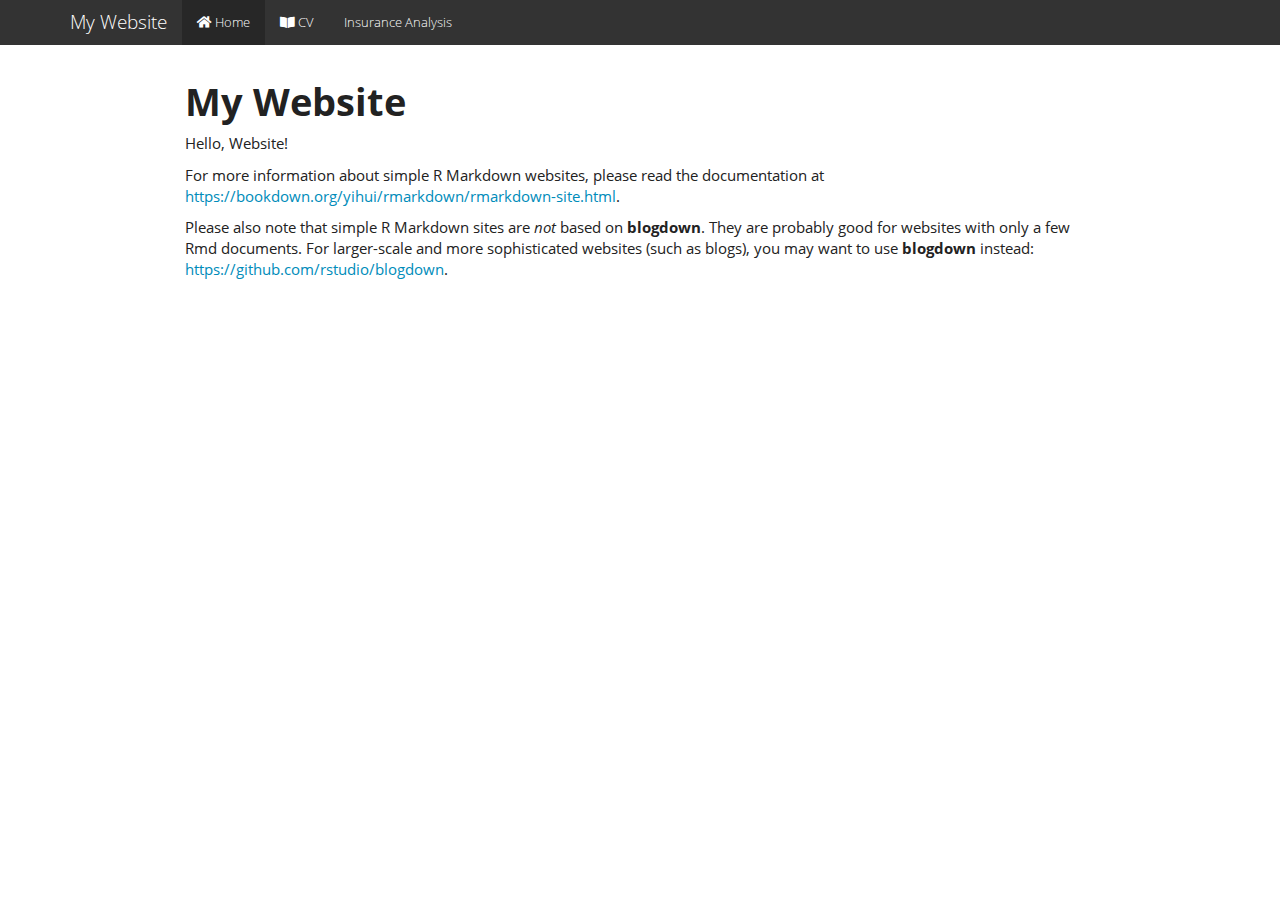
==== docs/index.html @ dc09e6e6 "icons and theme" ====
<!DOCTYPE html>

<html>

<head>

<meta charset="utf-8" />
<meta name="generator" content="pandoc" />
<meta http-equiv="X-UA-Compatible" content="IE=EDGE" />




<title>My Website</title>

<script src="site_libs/jquery-1.11.3/jquery.min.js"></script>
<meta name="viewport" content="width=device-width, initial-scale=1" />
<link href="site_libs/bootstrap-3.3.5/css/yeti.min.css" rel="stylesheet" />
<script src="site_libs/bootstrap-3.3.5/js/bootstrap.min.js"></script>
<script src="site_libs/bootstrap-3.3.5/shim/html5shiv.min.js"></script>
<script src="site_libs/bootstrap-3.3.5/shim/respond.min.js"></script>
<style>h1 {font-size: 34px;}
       h1.title {font-size: 38px;}
       h2 {font-size: 30px;}
       h3 {font-size: 24px;}
       h4 {font-size: 18px;}
       h5 {font-size: 16px;}
       h6 {font-size: 12px;}
       code {color: inherit; background-color: rgba(0, 0, 0, 0.04);}
       pre:not([class]) { background-color: white }</style>
<script src="site_libs/navigation-1.1/tabsets.js"></script>
<script src="site_libs/accessible-code-block-0.0.1/empty-anchor.js"></script>
<link href="site_libs/font-awesome-5.1.0/css/all.css" rel="stylesheet" />
<link href="site_libs/font-awesome-5.1.0/css/v4-shims.css" rel="stylesheet" />

<style type="text/css">
  code{white-space: pre-wrap;}
  span.smallcaps{font-variant: small-caps;}
  span.underline{text-decoration: underline;}
  div.column{display: inline-block; vertical-align: top; width: 50%;}
  div.hanging-indent{margin-left: 1.5em; text-indent: -1.5em;}
  ul.task-list{list-style: none;}
    </style>









<style type = "text/css">
.main-container {
  max-width: 940px;
  margin-left: auto;
  margin-right: auto;
}
img {
  max-width:100%;
}
.tabbed-pane {
  padding-top: 12px;
}
.html-widget {
  margin-bottom: 20px;
}
button.code-folding-btn:focus {
  outline: none;
}
summary {
  display: list-item;
}
pre code {
  padding: 0;
}
</style>


<style type="text/css">
.dropdown-submenu {
  position: relative;
}
.dropdown-submenu>.dropdown-menu {
  top: 0;
  left: 100%;
  margin-top: -6px;
  margin-left: -1px;
  border-radius: 0 6px 6px 6px;
}
.dropdown-submenu:hover>.dropdown-menu {
  display: block;
}
.dropdown-submenu>a:after {
  display: block;
  content: " ";
  float: right;
  width: 0;
  height: 0;
  border-color: transparent;
  border-style: solid;
  border-width: 5px 0 5px 5px;
  border-left-color: #cccccc;
  margin-top: 5px;
  margin-right: -10px;
}
.dropdown-submenu:hover>a:after {
  border-left-color: #adb5bd;
}
.dropdown-submenu.pull-left {
  float: none;
}
.dropdown-submenu.pull-left>.dropdown-menu {
  left: -100%;
  margin-left: 10px;
  border-radius: 6px 0 6px 6px;
}
</style>

<script type="text/javascript">
// manage active state of menu based on current page
$(document).ready(function () {
  // active menu anchor
  href = window.location.pathname
  href = href.substr(href.lastIndexOf('/') + 1)
  if (href === "")
    href = "index.html";
  var menuAnchor = $('a[href="' + href + '"]');

  // mark it active
  menuAnchor.tab('show');

  // if it's got a parent navbar menu mark it active as well
  menuAnchor.closest('li.dropdown').addClass('active');

  // Navbar adjustments
  var navHeight = $(".navbar").first().height() + 15;
  var style = document.createElement('style');
  var pt = "padding-top: " + navHeight + "px; ";
  var mt = "margin-top: -" + navHeight + "px; ";
  var css = "";
  // offset scroll position for anchor links (for fixed navbar)
  for (var i = 1; i <= 6; i++) {
    css += ".section h" + i + "{ " + pt + mt + "}\n";
  }
  style.innerHTML = "body {" + pt + "padding-bottom: 40px; }\n" + css;
  document.head.appendChild(style);
});
</script>

<!-- tabsets -->

<style type="text/css">
.tabset-dropdown > .nav-tabs {
  display: inline-table;
  max-height: 500px;
  min-height: 44px;
  overflow-y: auto;
  border: 1px solid #ddd;
  border-radius: 4px;
}

.tabset-dropdown > .nav-tabs > li.active:before {
  content: "";
  font-family: 'Glyphicons Halflings';
  display: inline-block;
  padding: 10px;
  border-right: 1px solid #ddd;
}

.tabset-dropdown > .nav-tabs.nav-tabs-open > li.active:before {
  content: "&#xe258;";
  border: none;
}

.tabset-dropdown > .nav-tabs.nav-tabs-open:before {
  content: "";
  font-family: 'Glyphicons Halflings';
  display: inline-block;
  padding: 10px;
  border-right: 1px solid #ddd;
}

.tabset-dropdown > .nav-tabs > li.active {
  display: block;
}

.tabset-dropdown > .nav-tabs > li > a,
.tabset-dropdown > .nav-tabs > li > a:focus,
.tabset-dropdown > .nav-tabs > li > a:hover {
  border: none;
  display: inline-block;
  border-radius: 4px;
  background-color: transparent;
}

.tabset-dropdown > .nav-tabs.nav-tabs-open > li {
  display: block;
  float: none;
}

.tabset-dropdown > .nav-tabs > li {
  display: none;
}
</style>

<!-- code folding -->




</head>

<body>


<div class="container-fluid main-container">




<div class="navbar navbar-default  navbar-fixed-top" role="navigation">
  <div class="container">
    <div class="navbar-header">
      <button type="button" class="navbar-toggle collapsed" data-toggle="collapse" data-target="#navbar">
        <span class="icon-bar"></span>
        <span class="icon-bar"></span>
        <span class="icon-bar"></span>
      </button>
      <a class="navbar-brand" href="index.html">My Website</a>
    </div>
    <div id="navbar" class="navbar-collapse collapse">
      <ul class="nav navbar-nav">
        <li>
  <a href="index.html">
    <span class="fas fa-home"></span>
     
    Home
  </a>
</li>
<li>
  <a href="cv.html">
    <span class="fas fa-book-open"></span>
     
    CV
  </a>
</li>
<li>
  <a href="insurance.html">Insurance Analysis</a>
</li>
      </ul>
      <ul class="nav navbar-nav navbar-right">
        <li>
  <a href="https://github.com/Petermcc042">
    <span class="fas fa-github"></span>
     
  </a>
</li>
<li>
  <a href="https://twitter.com/rstudio">
    <span class="fas fa-twitter"></span>
     
  </a>
</li>
      </ul>
    </div><!--/.nav-collapse -->
  </div><!--/.container -->
</div><!--/.navbar -->

<div id="header">



<h1 class="title toc-ignore"><strong>My Website</strong></h1>

</div>


<p>Hello, Website!</p>
<p>For more information about simple R Markdown websites, please read the documentation at <a href="https://bookdown.org/yihui/rmarkdown/rmarkdown-site.html" class="uri">https://bookdown.org/yihui/rmarkdown/rmarkdown-site.html</a>.</p>
<p>Please also note that simple R Markdown sites are <em>not</em> based on <strong>blogdown</strong>. They are probably good for websites with only a few Rmd documents. For larger-scale and more sophisticated websites (such as blogs), you may want to use <strong>blogdown</strong> instead: <a href="https://github.com/rstudio/blogdown" class="uri">https://github.com/rstudio/blogdown</a>.</p>




</div>

<script>

// add bootstrap table styles to pandoc tables
function bootstrapStylePandocTables() {
  $('tr.odd').parent('tbody').parent('table').addClass('table table-condensed');
}
$(document).ready(function () {
  bootstrapStylePandocTables();
});


</script>

<!-- tabsets -->

<script>
$(document).ready(function () {
  window.buildTabsets("TOC");
});

$(document).ready(function () {
  $('.tabset-dropdown > .nav-tabs > li').click(function () {
    $(this).parent().toggleClass('nav-tabs-open');
  });
});
</script>

<!-- code folding -->


<!-- dynamically load mathjax for compatibility with self-contained -->
<script>
  (function () {
    var script = document.createElement("script");
    script.type = "text/javascript";
    script.src  = "https://mathjax.rstudio.com/latest/MathJax.js?config=TeX-AMS-MML_HTMLorMML";
    document.getElementsByTagName("head")[0].appendChild(script);
  })();
</script>

</body>
</html>
---- docs/site_libs/bootstrap-3.3.5/css/yeti.min.css ----
@font-face {
  font-family: 'Open Sans';
  font-style: normal;
  font-weight: 300;
  src: url(fonts/OpenSansLight.ttf) format('truetype');
}
@font-face {
  font-family: 'Open Sans';
  font-style: normal;
  font-weight: 400;
  src: url(fonts/OpenSans.ttf) format('truetype');
}
@font-face {
  font-family: 'Open Sans';
  font-style: normal;
  font-weight: 700;
  src: url(fonts/OpenSansBold.ttf) format('truetype');
}
@font-face {
  font-family: 'Open Sans';
  font-style: italic;
  font-weight: 300;
  src: url(fonts/OpenSansLightItalic.ttf) format('truetype');
}
@font-face {
  font-family: 'Open Sans';
  font-style: italic;
  font-weight: 400;
  src: url(fonts/OpenSansItalic.ttf) format('truetype');
}
@font-face {
  font-family: 'Open Sans';
  font-style: italic;
  font-weight: 700;
  src: url(fonts/OpenSansBoldItalic.ttf) format('truetype');
}


/*!
 * bootswatch v3.3.6
 * Homepage: http://bootswatch.com
 * Copyright 2012-2015 Thomas Park
 * Licensed under MIT
 * Based on Bootstrap
*//*!
 * Bootstrap v3.3.6 (http://getbootstrap.com)
 * Copyright 2011-2015 Twitter, Inc.
 * Licensed under MIT (https://github.com/twbs/bootstrap/blob/master/LICENSE)
 *//*! normalize.css v3.0.3 | MIT License | github.com/necolas/normalize.css */html{font-family:sans-serif;-ms-text-size-adjust:100%;-webkit-text-size-adjust:100%}body{margin:0}article,aside,details,figcaption,figure,footer,header,hgroup,main,menu,nav,section,summary{display:block}audio,canvas,progress,video{display:inline-block;vertical-align:baseline}audio:not([controls]){display:none;height:0}[hidden],template{display:none}a{background-color:transparent}a:active,a:hover{outline:0}abbr[title]{border-bottom:1px dotted}b,strong{font-weight:bold}dfn{font-style:italic}h1{font-size:2em;margin:0.67em 0}mark{background:#ff0;color:#000}small{font-size:80%}sub,sup{font-size:75%;line-height:0;position:relative;vertical-align:baseline}sup{top:-0.5em}sub{bottom:-0.25em}img{border:0}svg:not(:root){overflow:hidden}figure{margin:1em 40px}hr{-webkit-box-sizing:content-box;-moz-box-sizing:content-box;box-sizing:content-box;height:0}pre{overflow:auto}code,kbd,pre,samp{font-family:monospace, monospace;font-size:1em}button,input,optgroup,select,textarea{color:inherit;font:inherit;margin:0}button{overflow:visible}button,select{text-transform:none}button,html input[type="button"],input[type="reset"],input[type="submit"]{-webkit-appearance:button;cursor:pointer}button[disabled],html input[disabled]{cursor:default}button::-moz-focus-inner,input::-moz-focus-inner{border:0;padding:0}input{line-height:normal}input[type="checkbox"],input[type="radio"]{-webkit-box-sizing:border-box;-moz-box-sizing:border-box;box-sizing:border-box;padding:0}input[type="number"]::-webkit-inner-spin-button,input[type="number"]::-webkit-outer-spin-button{height:auto}input[type="search"]{-webkit-appearance:textfield;-webkit-box-sizing:content-box;-moz-box-sizing:content-box;box-sizing:content-box}input[type="search"]::-webkit-search-cancel-button,input[type="search"]::-webkit-search-decoration{-webkit-appearance:none}fieldset{border:1px solid #c0c0c0;margin:0 2px;padding:0.35em 0.625em 0.75em}legend{border:0;padding:0}textarea{overflow:auto}optgroup{font-weight:bold}table{border-collapse:collapse;border-spacing:0}td,th{padding:0}/*! Source: https://github.com/h5bp/html5-boilerplate/blob/master/src/css/main.css */@media print{*,*:before,*:after{background:transparent !important;color:#000 !important;-webkit-box-shadow:none !important;box-shadow:none !important;text-shadow:none !important}a,a:visited{text-decoration:underline}a[href]:after{content:" (" attr(href) ")"}abbr[title]:after{content:" (" attr(title) ")"}a[href^="#"]:after,a[href^="javascript:"]:after{content:""}pre,blockquote{border:1px solid #999;page-break-inside:avoid}thead{display:table-header-group}tr,img{page-break-inside:avoid}img{max-width:100% !important}p,h2,h3{orphans:3;widows:3}h2,h3{page-break-after:avoid}.navbar{display:none}.btn>.caret,.dropup>.btn>.caret{border-top-color:#000 !important}.label{border:1px solid #000}.table{border-collapse:collapse !important}.table td,.table th{background-color:#fff !important}.table-bordered th,.table-bordered td{border:1px solid #ddd !important}}@font-face{font-family:'Glyphicons Halflings';src:url('../fonts/glyphicons-halflings-regular.eot');src:url('../fonts/glyphicons-halflings-regular.eot?#iefix') format('embedded-opentype'),url('../fonts/glyphicons-halflings-regular.woff') format('woff'),url('../fonts/glyphicons-halflings-regular.ttf') format('truetype'),url('../fonts/glyphicons-halflings-regular.svg#glyphicons_halflingsregular') format('svg')}.glyphicon{position:relative;top:1px;display:inline-block;font-family:'Glyphicons Halflings';font-style:normal;font-weight:normal;line-height:1;-webkit-font-smoothing:antialiased;-moz-osx-font-smoothing:grayscale}.glyphicon-asterisk:before{content:"\002a"}.glyphicon-plus:before{content:"\002b"}.glyphicon-euro:before,.glyphicon-eur:before{content:"\20ac"}.glyphicon-minus:before{content:"\2212"}.glyphicon-cloud:before{content:"\2601"}.glyphicon-envelope:before{content:"\2709"}.glyphicon-pencil:before{content:"\270f"}.glyphicon-glass:before{content:"\e001"}.glyphicon-music:before{content:"\e002"}.glyphicon-search:before{content:"\e003"}.glyphicon-heart:before{content:"\e005"}.glyphicon-star:before{content:"\e006"}.glyphicon-star-empty:before{content:"\e007"}.glyphicon-user:before{content:"\e008"}.glyphicon-film:before{content:"\e009"}.glyphicon-th-large:before{content:"\e010"}.glyphicon-th:before{content:"\e011"}.glyphicon-th-list:before{content:"\e012"}.glyphicon-ok:before{content:"\e013"}.glyphicon-remove:before{content:"\e014"}.glyphicon-zoom-in:before{content:"\e015"}.glyphicon-zoom-out:before{content:"\e016"}.glyphicon-off:before{content:"\e017"}.glyphicon-signal:before{content:"\e018"}.glyphicon-cog:before{content:"\e019"}.glyphicon-trash:before{content:"\e020"}.glyphicon-home:before{content:"\e021"}.glyphicon-file:before{content:"\e022"}.glyphicon-time:before{content:"\e023"}.glyphicon-road:before{content:"\e024"}.glyphicon-download-alt:before{content:"\e025"}.glyphicon-download:before{content:"\e026"}.glyphicon-upload:before{content:"\e027"}.glyphicon-inbox:before{content:"\e028"}.glyphicon-play-circle:before{content:"\e029"}.glyphicon-repeat:before{content:"\e030"}.glyphicon-refresh:before{content:"\e031"}.glyphicon-list-alt:before{content:"\e032"}.glyphicon-lock:before{content:"\e033"}.glyphicon-flag:before{content:"\e034"}.glyphicon-headphones:before{content:"\e035"}.glyphicon-volume-off:before{content:"\e036"}.glyphicon-volume-down:before{content:"\e037"}.glyphicon-volume-up:before{content:"\e038"}.glyphicon-qrcode:before{content:"\e039"}.glyphicon-barcode:before{content:"\e040"}.glyphicon-tag:before{content:"\e041"}.glyphicon-tags:before{content:"\e042"}.glyphicon-book:before{content:"\e043"}.glyphicon-bookmark:before{content:"\e044"}.glyphicon-print:before{content:"\e045"}.glyphicon-camera:before{content:"\e046"}.glyphicon-font:before{content:"\e047"}.glyphicon-bold:before{content:"\e048"}.glyphicon-italic:before{content:"\e049"}.glyphicon-text-height:before{content:"\e050"}.glyphicon-text-width:before{content:"\e051"}.glyphicon-align-left:before{content:"\e052"}.glyphicon-align-center:before{content:"\e053"}.glyphicon-align-right:before{content:"\e054"}.glyphicon-align-justify:before{content:"\e055"}.glyphicon-list:before{content:"\e056"}.glyphicon-indent-left:before{content:"\e057"}.glyphicon-indent-right:before{content:"\e058"}.glyphicon-facetime-video:before{content:"\e059"}.glyphicon-picture:before{content:"\e060"}.glyphicon-map-marker:before{content:"\e062"}.glyphicon-adjust:before{content:"\e063"}.glyphicon-tint:before{content:"\e064"}.glyphicon-edit:before{content:"\e065"}.glyphicon-share:before{content:"\e066"}.glyphicon-check:before{content:"\e067"}.glyphicon-move:before{content:"\e068"}.glyphicon-step-backward:before{content:"\e069"}.glyphicon-fast-backward:before{content:"\e070"}.glyphicon-backward:before{content:"\e071"}.glyphicon-play:before{content:"\e072"}.glyphicon-pause:before{content:"\e073"}.glyphicon-stop:before{content:"\e074"}.glyphicon-forward:before{content:"\e075"}.glyphicon-fast-forward:before{content:"\e076"}.glyphicon-step-forward:before{content:"\e077"}.glyphicon-eject:before{content:"\e078"}.glyphicon-chevron-left:before{content:"\e079"}.glyphicon-chevron-right:before{content:"\e080"}.glyphicon-plus-sign:before{content:"\e081"}.glyphicon-minus-sign:before{content:"\e082"}.glyphicon-remove-sign:before{content:"\e083"}.glyphicon-ok-sign:before{content:"\e084"}.glyphicon-question-sign:before{content:"\e085"}.glyphicon-info-sign:before{content:"\e086"}.glyphicon-screenshot:before{content:"\e087"}.glyphicon-remove-circle:before{content:"\e088"}.glyphicon-ok-circle:before{content:"\e089"}.glyphicon-ban-circle:before{content:"\e090"}.glyphicon-arrow-left:before{content:"\e091"}.glyphicon-arrow-right:before{content:"\e092"}.glyphicon-arrow-up:before{content:"\e093"}.glyphicon-arrow-down:before{content:"\e094"}.glyphicon-share-alt:before{content:"\e095"}.glyphicon-resize-full:before{content:"\e096"}.glyphicon-resize-small:before{content:"\e097"}.glyphicon-exclamation-sign:before{content:"\e101"}.glyphicon-gift:before{content:"\e102"}.glyphicon-leaf:before{content:"\e103"}.glyphicon-fire:before{content:"\e104"}.glyphicon-eye-open:before{content:"\e105"}.glyphicon-eye-close:before{content:"\e106"}.glyphicon-warning-sign:before{content:"\e107"}.glyphicon-plane:before{content:"\e108"}.glyphicon-calendar:before{content:"\e109"}.glyphicon-random:before{content:"\e110"}.glyphicon-comment:before{content:"\e111"}.glyphicon-magnet:before{content:"\e112"}.glyphicon-chevron-up:before{content:"\e113"}.glyphicon-chevron-down:before{content:"\e114"}.glyphicon-retweet:before{content:"\e115"}.glyphicon-shopping-cart:before{content:"\e116"}.glyphicon-folder-close:before{content:"\e117"}.glyphicon-folder-open:before{content:"\e118"}.glyphicon-resize-vertical:before{content:"\e119"}.glyphicon-resize-horizontal:before{content:"\e120"}.glyphicon-hdd:before{content:"\e121"}.glyphicon-bullhorn:before{content:"\e122"}.glyphicon-bell:before{content:"\e123"}.glyphicon-certificate:before{content:"\e124"}.glyphicon-thumbs-up:before{content:"\e125"}.glyphicon-thumbs-down:before{content:"\e126"}.glyphicon-hand-right:before{content:"\e127"}.glyphicon-hand-left:before{content:"\e128"}.glyphicon-hand-up:before{content:"\e129"}.glyphicon-hand-down:before{content:"\e130"}.glyphicon-circle-arrow-right:before{content:"\e131"}.glyphicon-circle-arrow-left:before{content:"\e132"}.glyphicon-circle-arrow-up:before{content:"\e133"}.glyphicon-circle-arrow-down:before{content:"\e134"}.glyphicon-globe:before{content:"\e135"}.glyphicon-wrench:before{content:"\e136"}.glyphicon-tasks:before{content:"\e137"}.glyphicon-filter:before{content:"\e138"}.glyphicon-briefcase:before{content:"\e139"}.glyphicon-fullscreen:before{content:"\e140"}.glyphicon-dashboard:before{content:"\e141"}.glyphicon-paperclip:before{content:"\e142"}.glyphicon-heart-empty:before{content:"\e143"}.glyphicon-link:before{content:"\e144"}.glyphicon-phone:before{content:"\e145"}.glyphicon-pushpin:before{content:"\e146"}.glyphicon-usd:before{content:"\e148"}.glyphicon-gbp:before{content:"\e149"}.glyphicon-sort:before{content:"\e150"}.glyphicon-sort-by-alphabet:before{content:"\e151"}.glyphicon-sort-by-alphabet-alt:before{content:"\e152"}.glyphicon-sort-by-order:before{content:"\e153"}.glyphicon-sort-by-order-alt:before{content:"\e154"}.glyphicon-sort-by-attributes:before{content:"\e155"}.glyphicon-sort-by-attributes-alt:before{content:"\e156"}.glyphicon-unchecked:before{content:"\e157"}.glyphicon-expand:before{content:"\e158"}.glyphicon-collapse-down:before{content:"\e159"}.glyphicon-collapse-up:before{content:"\e160"}.glyphicon-log-in:before{content:"\e161"}.glyphicon-flash:before{content:"\e162"}.glyphicon-log-out:before{content:"\e163"}.glyphicon-new-window:before{content:"\e164"}.glyphicon-record:before{content:"\e165"}.glyphicon-save:before{content:"\e166"}.glyphicon-open:before{content:"\e167"}.glyphicon-saved:before{content:"\e168"}.glyphicon-import:before{content:"\e169"}.glyphicon-export:before{content:"\e170"}.glyphicon-send:before{content:"\e171"}.glyphicon-floppy-disk:before{content:"\e172"}.glyphicon-floppy-saved:before{content:"\e173"}.glyphicon-floppy-remove:before{content:"\e174"}.glyphicon-floppy-save:before{content:"\e175"}.glyphicon-floppy-open:before{content:"\e176"}.glyphicon-credit-card:before{content:"\e177"}.glyphicon-transfer:before{content:"\e178"}.glyphicon-cutlery:before{content:"\e179"}.glyphicon-header:before{content:"\e180"}.glyphicon-compressed:before{content:"\e181"}.glyphicon-earphone:before{content:"\e182"}.glyphicon-phone-alt:before{content:"\e183"}.glyphicon-tower:before{content:"\e184"}.glyphicon-stats:before{content:"\e185"}.glyphicon-sd-video:before{content:"\e186"}.glyphicon-hd-video:before{content:"\e187"}.glyphicon-subtitles:before{content:"\e188"}.glyphicon-sound-stereo:before{content:"\e189"}.glyphicon-sound-dolby:before{content:"\e190"}.glyphicon-sound-5-1:before{content:"\e191"}.glyphicon-sound-6-1:before{content:"\e192"}.glyphicon-sound-7-1:before{content:"\e193"}.glyphicon-copyright-mark:before{content:"\e194"}.glyphicon-registration-mark:before{content:"\e195"}.glyphicon-cloud-download:before{content:"\e197"}.glyphicon-cloud-upload:before{content:"\e198"}.glyphicon-tree-conifer:before{content:"\e199"}.glyphicon-tree-deciduous:before{content:"\e200"}.glyphicon-cd:before{content:"\e201"}.glyphicon-save-file:before{content:"\e202"}.glyphicon-open-file:before{content:"\e203"}.glyphicon-level-up:before{content:"\e204"}.glyphicon-copy:before{content:"\e205"}.glyphicon-paste:before{content:"\e206"}.glyphicon-alert:before{content:"\e209"}.glyphicon-equalizer:before{content:"\e210"}.glyphicon-king:before{content:"\e211"}.glyphicon-queen:before{content:"\e212"}.glyphicon-pawn:before{content:"\e213"}.glyphicon-bishop:before{content:"\e214"}.glyphicon-knight:before{content:"\e215"}.glyphicon-baby-formula:before{content:"\e216"}.glyphicon-tent:before{content:"\26fa"}.glyphicon-blackboard:before{content:"\e218"}.glyphicon-bed:before{content:"\e219"}.glyphicon-apple:before{content:"\f8ff"}.glyphicon-erase:before{content:"\e221"}.glyphicon-hourglass:before{content:"\231b"}.glyphicon-lamp:before{content:"\e223"}.glyphicon-duplicate:before{content:"\e224"}.glyphicon-piggy-bank:before{content:"\e225"}.glyphicon-scissors:before{content:"\e226"}.glyphicon-bitcoin:before{content:"\e227"}.glyphicon-btc:before{content:"\e227"}.glyphicon-xbt:before{content:"\e227"}.glyphicon-yen:before{content:"\00a5"}.glyphicon-jpy:before{content:"\00a5"}.glyphicon-ruble:before{content:"\20bd"}.glyphicon-rub:before{content:"\20bd"}.glyphicon-scale:before{content:"\e230"}.glyphicon-ice-lolly:before{content:"\e231"}.glyphicon-ice-lolly-tasted:before{content:"\e232"}.glyphicon-education:before{content:"\e233"}.glyphicon-option-horizontal:before{content:"\e234"}.glyphicon-option-vertical:before{content:"\e235"}.glyphicon-menu-hamburger:before{content:"\e236"}.glyphicon-modal-window:before{content:"\e237"}.glyphicon-oil:before{content:"\e238"}.glyphicon-grain:before{content:"\e239"}.glyphicon-sunglasses:before{content:"\e240"}.glyphicon-text-size:before{content:"\e241"}.glyphicon-text-color:before{content:"\e242"}.glyphicon-text-background:before{content:"\e243"}.glyphicon-object-align-top:before{content:"\e244"}.glyphicon-object-align-bottom:before{content:"\e245"}.glyphicon-object-align-horizontal:before{content:"\e246"}.glyphicon-object-align-left:before{content:"\e247"}.glyphicon-object-align-vertical:before{content:"\e248"}.glyphicon-object-align-right:before{content:"\e249"}.glyphicon-triangle-right:before{content:"\e250"}.glyphicon-triangle-left:before{content:"\e251"}.glyphicon-triangle-bottom:before{content:"\e252"}.glyphicon-triangle-top:before{content:"\e253"}.glyphicon-console:before{content:"\e254"}.glyphicon-superscript:before{content:"\e255"}.glyphicon-subscript:before{content:"\e256"}.glyphicon-menu-left:before{content:"\e257"}.glyphicon-menu-right:before{content:"\e258"}.glyphicon-menu-down:before{content:"\e259"}.glyphicon-menu-up:before{content:"\e260"}*{-webkit-box-sizing:border-box;-moz-box-sizing:border-box;box-sizing:border-box}*:before,*:after{-webkit-box-sizing:border-box;-moz-box-sizing:border-box;box-sizing:border-box}html{font-size:10px;-webkit-tap-highlight-color:rgba(0,0,0,0)}body{font-family:"Open Sans","Helvetica Neue",Helvetica,Arial,sans-serif;font-size:15px;line-height:1.4;color:#222222;background-color:#ffffff}input,button,select,textarea{font-family:inherit;font-size:inherit;line-height:inherit}a{color:#008cba;text-decoration:none}a:hover,a:focus{color:#008cba;text-decoration:underline}a:focus{outline:thin dotted;outline:5px auto -webkit-focus-ring-color;outline-offset:-2px}figure{margin:0}img{vertical-align:middle}.img-responsive,.thumbnail>img,.thumbnail a>img,.carousel-inner>.item>img,.carousel-inner>.item>a>img{display:block;max-width:100%;height:auto}.img-rounded{border-radius:0}.img-thumbnail{padding:4px;line-height:1.4;background-color:#ffffff;border:1px solid #dddddd;border-radius:0;-webkit-transition:all .2s ease-in-out;-o-transition:all .2s ease-in-out;transition:all .2s ease-in-out;display:inline-block;max-width:100%;height:auto}.img-circle{border-radius:50%}hr{margin-top:21px;margin-bottom:21px;border:0;border-top:1px solid #dddddd}.sr-only{position:absolute;width:1px;height:1px;margin:-1px;padding:0;overflow:hidden;clip:rect(0, 0, 0, 0);border:0}.sr-only-focusable:active,.sr-only-focusable:focus{position:static;width:auto;height:auto;margin:0;overflow:visible;clip:auto}[role="button"]{cursor:pointer}h1,h2,h3,h4,h5,h6,.h1,.h2,.h3,.h4,.h5,.h6{font-family:"Open Sans","Helvetica Neue",Helvetica,Arial,sans-serif;font-weight:300;line-height:1.1;color:inherit}h1 small,h2 small,h3 small,h4 small,h5 small,h6 small,.h1 small,.h2 small,.h3 small,.h4 small,.h5 small,.h6 small,h1 .small,h2 .small,h3 .small,h4 .small,h5 .small,h6 .small,.h1 .small,.h2 .small,.h3 .small,.h4 .small,.h5 .small,.h6 .small{font-weight:normal;line-height:1;color:#999999}h1,.h1,h2,.h2,h3,.h3{margin-top:21px;margin-bottom:10.5px}h1 small,.h1 small,h2 small,.h2 small,h3 small,.h3 small,h1 .small,.h1 .small,h2 .small,.h2 .small,h3 .small,.h3 .small{font-size:65%}h4,.h4,h5,.h5,h6,.h6{margin-top:10.5px;margin-bottom:10.5px}h4 small,.h4 small,h5 small,.h5 small,h6 small,.h6 small,h4 .small,.h4 .small,h5 .small,.h5 .small,h6 .small,.h6 .small{font-size:75%}h1,.h1{font-size:39px}h2,.h2{font-size:32px}h3,.h3{font-size:26px}h4,.h4{font-size:19px}h5,.h5{font-size:15px}h6,.h6{font-size:13px}p{margin:0 0 10.5px}.lead{margin-bottom:21px;font-size:17px;font-weight:300;line-height:1.4}@media (min-width:768px){.lead{font-size:22.5px}}small,.small{font-size:80%}mark,.mark{background-color:#fcf8e3;padding:.2em}.text-left{text-align:left}.text-right{text-align:right}.text-center{text-align:center}.text-justify{text-align:justify}.text-nowrap{white-space:nowrap}.text-lowercase{text-transform:lowercase}.text-uppercase{text-transform:uppercase}.text-capitalize{text-transform:capitalize}.text-muted{color:#999999}.text-primary{color:#008cba}a.text-primary:hover,a.text-primary:focus{color:#006687}.text-success{color:#43ac6a}a.text-success:hover,a.text-success:focus{color:#358753}.text-info{color:#5bc0de}a.text-info:hover,a.text-info:focus{color:#31b0d5}.text-warning{color:#e99002}a.text-warning:hover,a.text-warning:focus{color:#b67102}.text-danger{color:#f04124}a.text-danger:hover,a.text-danger:focus{color:#d32a0e}.bg-primary{color:#fff;background-color:#008cba}a.bg-primary:hover,a.bg-primary:focus{background-color:#006687}.bg-success{background-color:#dff0d8}a.bg-success:hover,a.bg-success:focus{background-color:#c1e2b3}.bg-info{background-color:#d9edf7}a.bg-info:hover,a.bg-info:focus{background-color:#afd9ee}.bg-warning{background-color:#fcf8e3}a.bg-warning:hover,a.bg-warning:focus{background-color:#f7ecb5}.bg-danger{background-color:#f2dede}a.bg-danger:hover,a.bg-danger:focus{background-color:#e4b9b9}.page-header{padding-bottom:9.5px;margin:42px 0 21px;border-bottom:1px solid #dddddd}ul,ol{margin-top:0;margin-bottom:10.5px}ul ul,ol ul,ul ol,ol ol{margin-bottom:0}.list-unstyled{padding-left:0;list-style:none}.list-inline{padding-left:0;list-style:none;margin-left:-5px}.list-inline>li{display:inline-block;padding-left:5px;padding-right:5px}dl{margin-top:0;margin-bottom:21px}dt,dd{line-height:1.4}dt{font-weight:bold}dd{margin-left:0}@media (min-width:768px){.dl-horizontal dt{float:left;width:160px;clear:left;text-align:right;overflow:hidden;text-overflow:ellipsis;white-space:nowrap}.dl-horizontal dd{margin-left:180px}}abbr[title],abbr[data-original-title]{cursor:help;border-bottom:1px dotted #999999}.initialism{font-size:90%;text-transform:uppercase}blockquote{padding:10.5px 21px;margin:0 0 21px;font-size:18.75px;border-left:5px solid #dddddd}blockquote p:last-child,blockquote ul:last-child,blockquote ol:last-child{margin-bottom:0}blockquote footer,blockquote small,blockquote .small{display:block;font-size:80%;line-height:1.4;color:#6f6f6f}blockquote footer:before,blockquote small:before,blockquote .small:before{content:'\2014 \00A0'}.blockquote-reverse,blockquote.pull-right{padding-right:15px;padding-left:0;border-right:5px solid #dddddd;border-left:0;text-align:right}.blockquote-reverse footer:before,blockquote.pull-right footer:before,.blockquote-reverse small:before,blockquote.pull-right small:before,.blockquote-reverse .small:before,blockquote.pull-right .small:before{content:''}.blockquote-reverse footer:after,blockquote.pull-right footer:after,.blockquote-reverse small:after,blockquote.pull-right small:after,.blockquote-reverse .small:after,blockquote.pull-right .small:after{content:'\00A0 \2014'}address{margin-bottom:21px;font-style:normal;line-height:1.4}code,kbd,pre,samp{font-family:monospace}code{padding:2px 4px;font-size:90%;color:#c7254e;background-color:#f9f2f4;border-radius:0}kbd{padding:2px 4px;font-size:90%;color:#ffffff;background-color:#333333;border-radius:0;-webkit-box-shadow:inset 0 -1px 0 rgba(0,0,0,0.25);box-shadow:inset 0 -1px 0 rgba(0,0,0,0.25)}kbd kbd{padding:0;font-size:100%;font-weight:bold;-webkit-box-shadow:none;box-shadow:none}pre{display:block;padding:10px;margin:0 0 10.5px;font-size:14px;line-height:1.4;word-break:break-all;word-wrap:break-word;color:#333333;background-color:#f5f5f5;border:1px solid #cccccc;border-radius:0}pre code{padding:0;font-size:inherit;color:inherit;white-space:pre-wrap;background-color:transparent;border-radius:0}.pre-scrollable{max-height:340px;overflow-y:scroll}.container{margin-right:auto;margin-left:auto;padding-left:15px;padding-right:15px}@media (min-width:768px){.container{width:750px}}@media (min-width:992px){.container{width:970px}}@media (min-width:1200px){.container{width:1170px}}.container-fluid{margin-right:auto;margin-left:auto;padding-left:15px;padding-right:15px}.row{margin-left:-15px;margin-right:-15px}.col-xs-1,.col-sm-1,.col-md-1,.col-lg-1,.col-xs-2,.col-sm-2,.col-md-2,.col-lg-2,.col-xs-3,.col-sm-3,.col-md-3,.col-lg-3,.col-xs-4,.col-sm-4,.col-md-4,.col-lg-4,.col-xs-5,.col-sm-5,.col-md-5,.col-lg-5,.col-xs-6,.col-sm-6,.col-md-6,.col-lg-6,.col-xs-7,.col-sm-7,.col-md-7,.col-lg-7,.col-xs-8,.col-sm-8,.col-md-8,.col-lg-8,.col-xs-9,.col-sm-9,.col-md-9,.col-lg-9,.col-xs-10,.col-sm-10,.col-md-10,.col-lg-10,.col-xs-11,.col-sm-11,.col-md-11,.col-lg-11,.col-xs-12,.col-sm-12,.col-md-12,.col-lg-12{position:relative;min-height:1px;padding-left:15px;padding-right:15px}.col-xs-1,.col-xs-2,.col-xs-3,.col-xs-4,.col-xs-5,.col-xs-6,.col-xs-7,.col-xs-8,.col-xs-9,.col-xs-10,.col-xs-11,.col-xs-12{float:left}.col-xs-12{width:100%}.col-xs-11{width:91.66666667%}.col-xs-10{width:83.33333333%}.col-xs-9{width:75%}.col-xs-8{width:66.66666667%}.col-xs-7{width:58.33333333%}.col-xs-6{width:50%}.col-xs-5{width:41.66666667%}.col-xs-4{width:33.33333333%}.col-xs-3{width:25%}.col-xs-2{width:16.66666667%}.col-xs-1{width:8.33333333%}.col-xs-pull-12{right:100%}.col-xs-pull-11{right:91.66666667%}.col-xs-pull-10{right:83.33333333%}.col-xs-pull-9{right:75%}.col-xs-pull-8{right:66.66666667%}.col-xs-pull-7{right:58.33333333%}.col-xs-pull-6{right:50%}.col-xs-pull-5{right:41.66666667%}.col-xs-pull-4{right:33.33333333%}.col-xs-pull-3{right:25%}.col-xs-pull-2{right:16.66666667%}.col-xs-pull-1{right:8.33333333%}.col-xs-pull-0{right:auto}.col-xs-push-12{left:100%}.col-xs-push-11{left:91.66666667%}.col-xs-push-10{left:83.33333333%}.col-xs-push-9{left:75%}.col-xs-push-8{left:66.66666667%}.col-xs-push-7{left:58.33333333%}.col-xs-push-6{left:50%}.col-xs-push-5{left:41.66666667%}.col-xs-push-4{left:33.33333333%}.col-xs-push-3{left:25%}.col-xs-push-2{left:16.66666667%}.col-xs-push-1{left:8.33333333%}.col-xs-push-0{left:auto}.col-xs-offset-12{margin-left:100%}.col-xs-offset-11{margin-left:91.66666667%}.col-xs-offset-10{margin-left:83.33333333%}.col-xs-offset-9{margin-left:75%}.col-xs-offset-8{margin-left:66.66666667%}.col-xs-offset-7{margin-left:58.33333333%}.col-xs-offset-6{margin-left:50%}.col-xs-offset-5{margin-left:41.66666667%}.col-xs-offset-4{margin-left:33.33333333%}.col-xs-offset-3{margin-left:25%}.col-xs-offset-2{margin-left:16.66666667%}.col-xs-offset-1{margin-left:8.33333333%}.col-xs-offset-0{margin-left:0%}@media (min-width:768px){.col-sm-1,.col-sm-2,.col-sm-3,.col-sm-4,.col-sm-5,.col-sm-6,.col-sm-7,.col-sm-8,.col-sm-9,.col-sm-10,.col-sm-11,.col-sm-12{float:left}.col-sm-12{width:100%}.col-sm-11{width:91.66666667%}.col-sm-10{width:83.33333333%}.col-sm-9{width:75%}.col-sm-8{width:66.66666667%}.col-sm-7{width:58.33333333%}.col-sm-6{width:50%}.col-sm-5{width:41.66666667%}.col-sm-4{width:33.33333333%}.col-sm-3{width:25%}.col-sm-2{width:16.66666667%}.col-sm-1{width:8.33333333%}.col-sm-pull-12{right:100%}.col-sm-pull-11{right:91.66666667%}.col-sm-pull-10{right:83.33333333%}.col-sm-pull-9{right:75%}.col-sm-pull-8{right:66.66666667%}.col-sm-pull-7{right:58.33333333%}.col-sm-pull-6{right:50%}.col-sm-pull-5{right:41.66666667%}.col-sm-pull-4{right:33.33333333%}.col-sm-pull-3{right:25%}.col-sm-pull-2{right:16.66666667%}.col-sm-pull-1{right:8.33333333%}.col-sm-pull-0{right:auto}.col-sm-push-12{left:100%}.col-sm-push-11{left:91.66666667%}.col-sm-push-10{left:83.33333333%}.col-sm-push-9{left:75%}.col-sm-push-8{left:66.66666667%}.col-sm-push-7{left:58.33333333%}.col-sm-push-6{left:50%}.col-sm-push-5{left:41.66666667%}.col-sm-push-4{left:33.33333333%}.col-sm-push-3{left:25%}.col-sm-push-2{left:16.66666667%}.col-sm-push-1{left:8.33333333%}.col-sm-push-0{left:auto}.col-sm-offset-12{margin-left:100%}.col-sm-offset-11{margin-left:91.66666667%}.col-sm-offset-10{margin-left:83.33333333%}.col-sm-offset-9{margin-left:75%}.col-sm-offset-8{margin-left:66.66666667%}.col-sm-offset-7{margin-left:58.33333333%}.col-sm-offset-6{margin-left:50%}.col-sm-offset-5{margin-left:41.66666667%}.col-sm-offset-4{margin-left:33.33333333%}.col-sm-offset-3{margin-left:25%}.col-sm-offset-2{margin-left:16.66666667%}.col-sm-offset-1{margin-left:8.33333333%}.col-sm-offset-0{margin-left:0%}}@media (min-width:992px){.col-md-1,.col-md-2,.col-md-3,.col-md-4,.col-md-5,.col-md-6,.col-md-7,.col-md-8,.col-md-9,.col-md-10,.col-md-11,.col-md-12{float:left}.col-md-12{width:100%}.col-md-11{width:91.66666667%}.col-md-10{width:83.33333333%}.col-md-9{width:75%}.col-md-8{width:66.66666667%}.col-md-7{width:58.33333333%}.col-md-6{width:50%}.col-md-5{width:41.66666667%}.col-md-4{width:33.33333333%}.col-md-3{width:25%}.col-md-2{width:16.66666667%}.col-md-1{width:8.33333333%}.col-md-pull-12{right:100%}.col-md-pull-11{right:91.66666667%}.col-md-pull-10{right:83.33333333%}.col-md-pull-9{right:75%}.col-md-pull-8{right:66.66666667%}.col-md-pull-7{right:58.33333333%}.col-md-pull-6{right:50%}.col-md-pull-5{right:41.66666667%}.col-md-pull-4{right:33.33333333%}.col-md-pull-3{right:25%}.col-md-pull-2{right:16.66666667%}.col-md-pull-1{right:8.33333333%}.col-md-pull-0{right:auto}.col-md-push-12{left:100%}.col-md-push-11{left:91.66666667%}.col-md-push-10{left:83.33333333%}.col-md-push-9{left:75%}.col-md-push-8{left:66.66666667%}.col-md-push-7{left:58.33333333%}.col-md-push-6{left:50%}.col-md-push-5{left:41.66666667%}.col-md-push-4{left:33.33333333%}.col-md-push-3{left:25%}.col-md-push-2{left:16.66666667%}.col-md-push-1{left:8.33333333%}.col-md-push-0{left:auto}.col-md-offset-12{margin-left:100%}.col-md-offset-11{margin-left:91.66666667%}.col-md-offset-10{margin-left:83.33333333%}.col-md-offset-9{margin-left:75%}.col-md-offset-8{margin-left:66.66666667%}.col-md-offset-7{margin-left:58.33333333%}.col-md-offset-6{margin-left:50%}.col-md-offset-5{margin-left:41.66666667%}.col-md-offset-4{margin-left:33.33333333%}.col-md-offset-3{margin-left:25%}.col-md-offset-2{margin-left:16.66666667%}.col-md-offset-1{margin-left:8.33333333%}.col-md-offset-0{margin-left:0%}}@media (min-width:1200px){.col-lg-1,.col-lg-2,.col-lg-3,.col-lg-4,.col-lg-5,.col-lg-6,.col-lg-7,.col-lg-8,.col-lg-9,.col-lg-10,.col-lg-11,.col-lg-12{float:left}.col-lg-12{width:100%}.col-lg-11{width:91.66666667%}.col-lg-10{width:83.33333333%}.col-lg-9{width:75%}.col-lg-8{width:66.66666667%}.col-lg-7{width:58.33333333%}.col-lg-6{width:50%}.col-lg-5{width:41.66666667%}.col-lg-4{width:33.33333333%}.col-lg-3{width:25%}.col-lg-2{width:16.66666667%}.col-lg-1{width:8.33333333%}.col-lg-pull-12{right:100%}.col-lg-pull-11{right:91.66666667%}.col-lg-pull-10{right:83.33333333%}.col-lg-pull-9{right:75%}.col-lg-pull-8{right:66.66666667%}.col-lg-pull-7{right:58.33333333%}.col-lg-pull-6{right:50%}.col-lg-pull-5{right:41.66666667%}.col-lg-pull-4{right:33.33333333%}.col-lg-pull-3{right:25%}.col-lg-pull-2{right:16.66666667%}.col-lg-pull-1{right:8.33333333%}.col-lg-pull-0{right:auto}.col-lg-push-12{left:100%}.col-lg-push-11{left:91.66666667%}.col-lg-push-10{left:83.33333333%}.col-lg-push-9{left:75%}.col-lg-push-8{left:66.66666667%}.col-lg-push-7{left:58.33333333%}.col-lg-push-6{left:50%}.col-lg-push-5{left:41.66666667%}.col-lg-push-4{left:33.33333333%}.col-lg-push-3{left:25%}.col-lg-push-2{left:16.66666667%}.col-lg-push-1{left:8.33333333%}.col-lg-push-0{left:auto}.col-lg-offset-12{margin-left:100%}.col-lg-offset-11{margin-left:91.66666667%}.col-lg-offset-10{margin-left:83.33333333%}.col-lg-offset-9{margin-left:75%}.col-lg-offset-8{margin-left:66.66666667%}.col-lg-offset-7{margin-left:58.33333333%}.col-lg-offset-6{margin-left:50%}.col-lg-offset-5{margin-left:41.66666667%}.col-lg-offset-4{margin-left:33.33333333%}.col-lg-offset-3{margin-left:25%}.col-lg-offset-2{margin-left:16.66666667%}.col-lg-offset-1{margin-left:8.33333333%}.col-lg-offset-0{margin-left:0%}}table{background-color:transparent}caption{padding-top:8px;padding-bottom:8px;color:#999999;text-align:left}th{}.table{width:100%;max-width:100%;margin-bottom:21px}.table>thead>tr>th,.table>tbody>tr>th,.table>tfoot>tr>th,.table>thead>tr>td,.table>tbody>tr>td,.table>tfoot>tr>td{padding:8px;line-height:1.4;vertical-align:top;border-top:1px solid #dddddd}.table>thead>tr>th{vertical-align:bottom;border-bottom:2px solid #dddddd}.table>caption+thead>tr:first-child>th,.table>colgroup+thead>tr:first-child>th,.table>thead:first-child>tr:first-child>th,.table>caption+thead>tr:first-child>td,.table>colgroup+thead>tr:first-child>td,.table>thead:first-child>tr:first-child>td{border-top:0}.table>tbody+tbody{border-top:2px solid #dddddd}.table .table{background-color:#ffffff}.table-condensed>thead>tr>th,.table-condensed>tbody>tr>th,.table-condensed>tfoot>tr>th,.table-condensed>thead>tr>td,.table-condensed>tbody>tr>td,.table-condensed>tfoot>tr>td{padding:5px}.table-bordered{border:1px solid #dddddd}.table-bordered>thead>tr>th,.table-bordered>tbody>tr>th,.table-bordered>tfoot>tr>th,.table-bordered>thead>tr>td,.table-bordered>tbody>tr>td,.table-bordered>tfoot>tr>td{border:1px solid #dddddd}.table-bordered>thead>tr>th,.table-bordered>thead>tr>td{border-bottom-width:2px}.table-striped>tbody>tr:nth-of-type(odd){background-color:#f9f9f9}.table-hover>tbody>tr:hover{background-color:#f5f5f5}table col[class*="col-"]{position:static;float:none;display:table-column}table td[class*="col-"],table th[class*="col-"]{position:static;float:none;display:table-cell}.table>thead>tr>td.active,.table>tbody>tr>td.active,.table>tfoot>tr>td.active,.table>thead>tr>th.active,.table>tbody>tr>th.active,.table>tfoot>tr>th.active,.table>thead>tr.active>td,.table>tbody>tr.active>td,.table>tfoot>tr.active>td,.table>thead>tr.active>th,.table>tbody>tr.active>th,.table>tfoot>tr.active>th{background-color:#f5f5f5}.table-hover>tbody>tr>td.active:hover,.table-hover>tbody>tr>th.active:hover,.table-hover>tbody>tr.active:hover>td,.table-hover>tbody>tr:hover>.active,.table-hover>tbody>tr.active:hover>th{background-color:#e8e8e8}.table>thead>tr>td.success,.table>tbody>tr>td.success,.table>tfoot>tr>td.success,.table>thead>tr>th.success,.table>tbody>tr>th.success,.table>tfoot>tr>th.success,.table>thead>tr.success>td,.table>tbody>tr.success>td,.table>tfoot>tr.success>td,.table>thead>tr.success>th,.table>tbody>tr.success>th,.table>tfoot>tr.success>th{background-color:#dff0d8}.table-hover>tbody>tr>td.success:hover,.table-hover>tbody>tr>th.success:hover,.table-hover>tbody>tr.success:hover>td,.table-hover>tbody>tr:hover>.success,.table-hover>tbody>tr.success:hover>th{background-color:#d0e9c6}.table>thead>tr>td.info,.table>tbody>tr>td.info,.table>tfoot>tr>td.info,.table>thead>tr>th.info,.table>tbody>tr>th.info,.table>tfoot>tr>th.info,.table>thead>tr.info>td,.table>tbody>tr.info>td,.table>tfoot>tr.info>td,.table>thead>tr.info>th,.table>tbody>tr.info>th,.table>tfoot>tr.info>th{background-color:#d9edf7}.table-hover>tbody>tr>td.info:hover,.table-hover>tbody>tr>th.info:hover,.table-hover>tbody>tr.info:hover>td,.table-hover>tbody>tr:hover>.info,.table-hover>tbody>tr.info:hover>th{background-color:#c4e3f3}.table>thead>tr>td.warning,.table>tbody>tr>td.warning,.table>tfoot>tr>td.warning,.table>thead>tr>th.warning,.table>tbody>tr>th.warning,.table>tfoot>tr>th.warning,.table>thead>tr.warning>td,.table>tbody>tr.warning>td,.table>tfoot>tr.warning>td,.table>thead>tr.warning>th,.table>tbody>tr.warning>th,.table>tfoot>tr.warning>th{background-color:#fcf8e3}.table-hover>tbody>tr>td.warning:hover,.table-hover>tbody>tr>th.warning:hover,.table-hover>tbody>tr.warning:hover>td,.table-hover>tbody>tr:hover>.warning,.table-hover>tbody>tr.warning:hover>th{background-color:#faf2cc}.table>thead>tr>td.danger,.table>tbody>tr>td.danger,.table>tfoot>tr>td.danger,.table>thead>tr>th.danger,.table>tbody>tr>th.danger,.table>tfoot>tr>th.danger,.table>thead>tr.danger>td,.table>tbody>tr.danger>td,.table>tfoot>tr.danger>td,.table>thead>tr.danger>th,.table>tbody>tr.danger>th,.table>tfoot>tr.danger>th{background-color:#f2dede}.table-hover>tbody>tr>td.danger:hover,.table-hover>tbody>tr>th.danger:hover,.table-hover>tbody>tr.danger:hover>td,.table-hover>tbody>tr:hover>.danger,.table-hover>tbody>tr.danger:hover>th{background-color:#ebcccc}.table-responsive{overflow-x:auto;min-height:0.01%}@media screen and (max-width:767px){.table-responsive{width:100%;margin-bottom:15.75px;overflow-y:hidden;-ms-overflow-style:-ms-autohiding-scrollbar;border:1px solid #dddddd}.table-responsive>.table{margin-bottom:0}.table-responsive>.table>thead>tr>th,.table-responsive>.table>tbody>tr>th,.table-responsive>.table>tfoot>tr>th,.table-responsive>.table>thead>tr>td,.table-responsive>.table>tbody>tr>td,.table-responsive>.table>tfoot>tr>td{white-space:nowrap}.table-responsive>.table-bordered{border:0}.table-responsive>.table-bordered>thead>tr>th:first-child,.table-responsive>.table-bordered>tbody>tr>th:first-child,.table-responsive>.table-bordered>tfoot>tr>th:first-child,.table-responsive>.table-bordered>thead>tr>td:first-child,.table-responsive>.table-bordered>tbody>tr>td:first-child,.table-responsive>.table-bordered>tfoot>tr>td:first-child{border-left:0}.table-responsive>.table-bordered>thead>tr>th:last-child,.table-responsive>.table-bordered>tbody>tr>th:last-child,.table-responsive>.table-bordered>tfoot>tr>th:last-child,.table-responsive>.table-bordered>thead>tr>td:last-child,.table-responsive>.table-bordered>tbody>tr>td:last-child,.table-responsive>.table-bordered>tfoot>tr>td:last-child{border-right:0}.table-responsive>.table-bordered>tbody>tr:last-child>th,.table-responsive>.table-bordered>tfoot>tr:last-child>th,.table-responsive>.table-bordered>tbody>tr:last-child>td,.table-responsive>.table-bordered>tfoot>tr:last-child>td{border-bottom:0}}fieldset{padding:0;margin:0;border:0;min-width:0}legend{display:block;width:100%;padding:0;margin-bottom:21px;font-size:22.5px;line-height:inherit;color:#333333;border:0;border-bottom:1px solid #e5e5e5}label{display:inline-block;max-width:100%;margin-bottom:5px;font-weight:bold}input[type="search"]{-webkit-box-sizing:border-box;-moz-box-sizing:border-box;box-sizing:border-box}input[type="radio"],input[type="checkbox"]{margin:4px 0 0;margin-top:1px \9;line-height:normal}input[type="file"]{display:block}input[type="range"]{display:block;width:100%}select[multiple],select[size]{height:auto}input[type="file"]:focus,input[type="radio"]:focus,input[type="checkbox"]:focus{outline:thin dotted;outline:5px auto -webkit-focus-ring-color;outline-offset:-2px}output{display:block;padding-top:9px;font-size:15px;line-height:1.4;color:#6f6f6f}.form-control{display:block;width:100%;height:39px;padding:8px 12px;font-size:15px;line-height:1.4;color:#6f6f6f;background-color:#ffffff;background-image:none;border:1px solid #cccccc;border-radius:0;-webkit-box-shadow:inset 0 1px 1px rgba(0,0,0,0.075);box-shadow:inset 0 1px 1px rgba(0,0,0,0.075);-webkit-transition:border-color ease-in-out .15s,-webkit-box-shadow ease-in-out .15s;-o-transition:border-color ease-in-out .15s,box-shadow ease-in-out .15s;transition:border-color ease-in-out .15s,box-shadow ease-in-out .15s}.form-control:focus{border-color:#66afe9;outline:0;-webkit-box-shadow:inset 0 1px 1px rgba(0,0,0,0.075),0 0 8px rgba(102,175,233,0.6);box-shadow:inset 0 1px 1px rgba(0,0,0,0.075),0 0 8px rgba(102,175,233,0.6)}.form-control::-moz-placeholder{color:#999999;opacity:1}.form-control:-ms-input-placeholder{color:#999999}.form-control::-webkit-input-placeholder{color:#999999}.form-control::-ms-expand{border:0;background-color:transparent}.form-control[disabled],.form-control[readonly],fieldset[disabled] .form-control{background-color:#eeeeee;opacity:1}.form-control[disabled],fieldset[disabled] .form-control{cursor:not-allowed}textarea.form-control{height:auto}input[type="search"]{-webkit-appearance:none}@media screen and (-webkit-min-device-pixel-ratio:0){input[type="date"].form-control,input[type="time"].form-control,input[type="datetime-local"].form-control,input[type="month"].form-control{line-height:39px}input[type="date"].input-sm,input[type="time"].input-sm,input[type="datetime-local"].input-sm,input[type="month"].input-sm,.input-group-sm input[type="date"],.input-group-sm input[type="time"],.input-group-sm input[type="datetime-local"],.input-group-sm input[type="month"]{line-height:36px}input[type="date"].input-lg,input[type="time"].input-lg,input[type="datetime-local"].input-lg,input[type="month"].input-lg,.input-group-lg input[type="date"],.input-group-lg input[type="time"],.input-group-lg input[type="datetime-local"],.input-group-lg input[type="month"]{line-height:60px}}.form-group{margin-bottom:15px}.radio,.checkbox{position:relative;display:block;margin-top:10px;margin-bottom:10px}.radio label,.checkbox label{min-height:21px;padding-left:20px;margin-bottom:0;font-weight:normal;cursor:pointer}.radio input[type="radio"],.radio-inline input[type="radio"],.checkbox input[type="checkbox"],.checkbox-inline input[type="checkbox"]{position:absolute;margin-left:-20px;margin-top:4px \9}.radio+.radio,.checkbox+.checkbox{margin-top:-5px}.radio-inline,.checkbox-inline{position:relative;display:inline-block;padding-left:20px;margin-bottom:0;vertical-align:middle;font-weight:normal;cursor:pointer}.radio-inline+.radio-inline,.checkbox-inline+.checkbox-inline{margin-top:0;margin-left:10px}input[type="radio"][disabled],input[type="checkbox"][disabled],input[type="radio"].disabled,input[type="checkbox"].disabled,fieldset[disabled] input[type="radio"],fieldset[disabled] input[type="checkbox"]{cursor:not-allowed}.radio-inline.disabled,.checkbox-inline.disabled,fieldset[disabled] .radio-inline,fieldset[disabled] .checkbox-inline{cursor:not-allowed}.radio.disabled label,.checkbox.disabled label,fieldset[disabled] .radio label,fieldset[disabled] .checkbox label{cursor:not-allowed}.form-control-static{padding-top:9px;padding-bottom:9px;margin-bottom:0;min-height:36px}.form-control-static.input-lg,.form-control-static.input-sm{padding-left:0;padding-right:0}.input-sm{height:36px;padding:8px 12px;font-size:12px;line-height:1.5;border-radius:0}select.input-sm{height:36px;line-height:36px}textarea.input-sm,select[multiple].input-sm{height:auto}.form-group-sm .form-control{height:36px;padding:8px 12px;font-size:12px;line-height:1.5;border-radius:0}.form-group-sm select.form-control{height:36px;line-height:36px}.form-group-sm textarea.form-control,.form-group-sm select[multiple].form-control{height:auto}.form-group-sm .form-control-static{height:36px;min-height:33px;padding:9px 12px;font-size:12px;line-height:1.5}.input-lg{height:60px;padding:16px 20px;font-size:19px;line-height:1.3333333;border-radius:0}select.input-lg{height:60px;line-height:60px}textarea.input-lg,select[multiple].input-lg{height:auto}.form-group-lg .form-control{height:60px;padding:16px 20px;font-size:19px;line-height:1.3333333;border-radius:0}.form-group-lg select.form-control{height:60px;line-height:60px}.form-group-lg textarea.form-control,.form-group-lg select[multiple].form-control{height:auto}.form-group-lg .form-control-static{height:60px;min-height:40px;padding:17px 20px;font-size:19px;line-height:1.3333333}.has-feedback{position:relative}.has-feedback .form-control{padding-right:48.75px}.form-control-feedback{position:absolute;top:0;right:0;z-index:2;display:block;width:39px;height:39px;line-height:39px;text-align:center;pointer-events:none}.input-lg+.form-control-feedback,.input-group-lg+.form-control-feedback,.form-group-lg .form-control+.form-control-feedback{width:60px;height:60px;line-height:60px}.input-sm+.form-control-feedback,.input-group-sm+.form-control-feedback,.form-group-sm .form-control+.form-control-feedback{width:36px;height:36px;line-height:36px}.has-success .help-block,.has-success .control-label,.has-success .radio,.has-success .checkbox,.has-success .radio-inline,.has-success .checkbox-inline,.has-success.radio label,.has-success.checkbox label,.has-success.radio-inline label,.has-success.checkbox-inline label{color:#43ac6a}.has-success .form-control{border-color:#43ac6a;-webkit-box-shadow:inset 0 1px 1px rgba(0,0,0,0.075);box-shadow:inset 0 1px 1px rgba(0,0,0,0.075)}.has-success .form-control:focus{border-color:#358753;-webkit-box-shadow:inset 0 1px 1px rgba(0,0,0,0.075),0 0 6px #85d0a1;box-shadow:inset 0 1px 1px rgba(0,0,0,0.075),0 0 6px #85d0a1}.has-success .input-group-addon{color:#43ac6a;border-color:#43ac6a;background-color:#dff0d8}.has-success .form-control-feedback{color:#43ac6a}.has-warning .help-block,.has-warning .control-label,.has-warning .radio,.has-warning .checkbox,.has-warning .radio-inline,.has-warning .checkbox-inline,.has-warning.radio label,.has-warning.checkbox label,.has-warning.radio-inline label,.has-warning.checkbox-inline label{color:#e99002}.has-warning .form-control{border-color:#e99002;-webkit-box-shadow:inset 0 1px 1px rgba(0,0,0,0.075);box-shadow:inset 0 1px 1px rgba(0,0,0,0.075)}.has-warning .form-control:focus{border-color:#b67102;-webkit-box-shadow:inset 0 1px 1px rgba(0,0,0,0.075),0 0 6px #febc53;box-shadow:inset 0 1px 1px rgba(0,0,0,0.075),0 0 6px #febc53}.has-warning .input-group-addon{color:#e99002;border-color:#e99002;background-color:#fcf8e3}.has-warning .form-control-feedback{color:#e99002}.has-error .help-block,.has-error .control-label,.has-error .radio,.has-error .checkbox,.has-error .radio-inline,.has-error .checkbox-inline,.has-error.radio label,.has-error.checkbox label,.has-error.radio-inline label,.has-error.checkbox-inline label{color:#f04124}.has-error .form-control{border-color:#f04124;-webkit-box-shadow:inset 0 1px 1px rgba(0,0,0,0.075);box-shadow:inset 0 1px 1px rgba(0,0,0,0.075)}.has-error .form-control:focus{border-color:#d32a0e;-webkit-box-shadow:inset 0 1px 1px rgba(0,0,0,0.075),0 0 6px #f79483;box-shadow:inset 0 1px 1px rgba(0,0,0,0.075),0 0 6px #f79483}.has-error .input-group-addon{color:#f04124;border-color:#f04124;background-color:#f2dede}.has-error .form-control-feedback{color:#f04124}.has-feedback label~.form-control-feedback{top:26px}.has-feedback label.sr-only~.form-control-feedback{top:0}.help-block{display:block;margin-top:5px;margin-bottom:10px;color:#626262}@media (min-width:768px){.form-inline .form-group{display:inline-block;margin-bottom:0;vertical-align:middle}.form-inline .form-control{display:inline-block;width:auto;vertical-align:middle}.form-inline .form-control-static{display:inline-block}.form-inline .input-group{display:inline-table;vertical-align:middle}.form-inline .input-group .input-group-addon,.form-inline .input-group .input-group-btn,.form-inline .input-group .form-control{width:auto}.form-inline .input-group>.form-control{width:100%}.form-inline .control-label{margin-bottom:0;vertical-align:middle}.form-inline .radio,.form-inline .checkbox{display:inline-block;margin-top:0;margin-bottom:0;vertical-align:middle}.form-inline .radio label,.form-inline .checkbox label{padding-left:0}.form-inline .radio input[type="radio"],.form-inline .checkbox input[type="checkbox"]{position:relative;margin-left:0}.form-inline .has-feedback .form-control-feedback{top:0}}.form-horizontal .radio,.form-horizontal .checkbox,.form-horizontal .radio-inline,.form-horizontal .checkbox-inline{margin-top:0;margin-bottom:0;padding-top:9px}.form-horizontal .radio,.form-horizontal .checkbox{min-height:30px}.form-horizontal .form-group{margin-left:-15px;margin-right:-15px}@media (min-width:768px){.form-horizontal .control-label{text-align:right;margin-bottom:0;padding-top:9px}}.form-horizontal .has-feedback .form-control-feedback{right:15px}@media (min-width:768px){.form-horizontal .form-group-lg .control-label{padding-top:17px;font-size:19px}}@media (min-width:768px){.form-horizontal .form-group-sm .control-label{padding-top:9px;font-size:12px}}.btn{display:inline-block;margin-bottom:0;font-weight:normal;text-align:center;vertical-align:middle;-ms-touch-action:manipulation;touch-action:manipulation;cursor:pointer;background-image:none;border:1px solid transparent;white-space:nowrap;padding:8px 12px;font-size:15px;line-height:1.4;border-radius:0;-webkit-user-select:none;-moz-user-select:none;-ms-user-select:none;user-select:none}.btn:focus,.btn:active:focus,.btn.active:focus,.btn.focus,.btn:active.focus,.btn.active.focus{outline:thin dotted;outline:5px auto -webkit-focus-ring-color;outline-offset:-2px}.btn:hover,.btn:focus,.btn.focus{color:#333333;text-decoration:none}.btn:active,.btn.active{outline:0;background-image:none;-webkit-box-shadow:inset 0 3px 5px rgba(0,0,0,0.125);box-shadow:inset 0 3px 5px rgba(0,0,0,0.125)}.btn.disabled,.btn[disabled],fieldset[disabled] .btn{cursor:not-allowed;opacity:0.65;filter:alpha(opacity=65);-webkit-box-shadow:none;box-shadow:none}a.btn.disabled,fieldset[disabled] a.btn{pointer-events:none}.btn-default{color:#333333;background-color:#e7e7e7;border-color:#cccccc}.btn-default:focus,.btn-default.focus{color:#333333;background-color:#cecece;border-color:#8c8c8c}.btn-default:hover{color:#333333;background-color:#cecece;border-color:#adadad}.btn-default:active,.btn-default.active,.open>.dropdown-toggle.btn-default{color:#333333;background-color:#cecece;border-color:#adadad}.btn-default:active:hover,.btn-default.active:hover,.open>.dropdown-toggle.btn-default:hover,.btn-default:active:focus,.btn-default.active:focus,.open>.dropdown-toggle.btn-default:focus,.btn-default:active.focus,.btn-default.active.focus,.open>.dropdown-toggle.btn-default.focus{color:#333333;background-color:#bcbcbc;border-color:#8c8c8c}.btn-default:active,.btn-default.active,.open>.dropdown-toggle.btn-default{background-image:none}.btn-default.disabled:hover,.btn-default[disabled]:hover,fieldset[disabled] .btn-default:hover,.btn-default.disabled:focus,.btn-default[disabled]:focus,fieldset[disabled] .btn-default:focus,.btn-default.disabled.focus,.btn-default[disabled].focus,fieldset[disabled] .btn-default.focus{background-color:#e7e7e7;border-color:#cccccc}.btn-default .badge{color:#e7e7e7;background-color:#333333}.btn-primary{color:#ffffff;background-color:#008cba;border-color:#0079a1}.btn-primary:focus,.btn-primary.focus{color:#ffffff;background-color:#006687;border-color:#001921}.btn-primary:hover{color:#ffffff;background-color:#006687;border-color:#004b63}.btn-primary:active,.btn-primary.active,.open>.dropdown-toggle.btn-primary{color:#ffffff;background-color:#006687;border-color:#004b63}.btn-primary:active:hover,.btn-primary.active:hover,.open>.dropdown-toggle.btn-primary:hover,.btn-primary:active:focus,.btn-primary.active:focus,.open>.dropdown-toggle.btn-primary:focus,.btn-primary:active.focus,.btn-primary.active.focus,.open>.dropdown-toggle.btn-primary.focus{color:#ffffff;background-color:#004b63;border-color:#001921}.btn-primary:active,.btn-primary.active,.open>.dropdown-toggle.btn-primary{background-image:none}.btn-primary.disabled:hover,.btn-primary[disabled]:hover,fieldset[disabled] .btn-primary:hover,.btn-primary.disabled:focus,.btn-primary[disabled]:focus,fieldset[disabled] .btn-primary:focus,.btn-primary.disabled.focus,.btn-primary[disabled].focus,fieldset[disabled] .btn-primary.focus{background-color:#008cba;border-color:#0079a1}.btn-primary .badge{color:#008cba;background-color:#ffffff}.btn-success{color:#ffffff;background-color:#43ac6a;border-color:#3c9a5f}.btn-success:focus,.btn-success.focus{color:#ffffff;background-color:#358753;border-color:#183e26}.btn-success:hover{color:#ffffff;background-color:#358753;border-color:#2b6e44}.btn-success:active,.btn-success.active,.open>.dropdown-toggle.btn-success{color:#ffffff;background-color:#358753;border-color:#2b6e44}.btn-success:active:hover,.btn-success.active:hover,.open>.dropdown-toggle.btn-success:hover,.btn-success:active:focus,.btn-success.active:focus,.open>.dropdown-toggle.btn-success:focus,.btn-success:active.focus,.btn-success.active.focus,.open>.dropdown-toggle.btn-success.focus{color:#ffffff;background-color:#2b6e44;border-color:#183e26}.btn-success:active,.btn-success.active,.open>.dropdown-toggle.btn-success{background-image:none}.btn-success.disabled:hover,.btn-success[disabled]:hover,fieldset[disabled] .btn-success:hover,.btn-success.disabled:focus,.btn-success[disabled]:focus,fieldset[disabled] .btn-success:focus,.btn-success.disabled.focus,.btn-success[disabled].focus,fieldset[disabled] .btn-success.focus{background-color:#43ac6a;border-color:#3c9a5f}.btn-success .badge{color:#43ac6a;background-color:#ffffff}.btn-info{color:#ffffff;background-color:#5bc0de;border-color:#46b8da}.btn-info:focus,.btn-info.focus{color:#ffffff;background-color:#31b0d5;border-color:#1b6d85}.btn-info:hover{color:#ffffff;background-color:#31b0d5;border-color:#269abc}.btn-info:active,.btn-info.active,.open>.dropdown-toggle.btn-info{color:#ffffff;background-color:#31b0d5;border-color:#269abc}.btn-info:active:hover,.btn-info.active:hover,.open>.dropdown-toggle.btn-info:hover,.btn-info:active:focus,.btn-info.active:focus,.open>.dropdown-toggle.btn-info:focus,.btn-info:active.focus,.btn-info.active.focus,.open>.dropdown-toggle.btn-info.focus{color:#ffffff;background-color:#269abc;border-color:#1b6d85}.btn-info:active,.btn-info.active,.open>.dropdown-toggle.btn-info{background-image:none}.btn-info.disabled:hover,.btn-info[disabled]:hover,fieldset[disabled] .btn-info:hover,.btn-info.disabled:focus,.btn-info[disabled]:focus,fieldset[disabled] .btn-info:focus,.btn-info.disabled.focus,.btn-info[disabled].focus,fieldset[disabled] .btn-info.focus{background-color:#5bc0de;border-color:#46b8da}.btn-info .badge{color:#5bc0de;background-color:#ffffff}.btn-warning{color:#ffffff;background-color:#e99002;border-color:#d08002}.btn-warning:focus,.btn-warning.focus{color:#ffffff;background-color:#b67102;border-color:#513201}.btn-warning:hover{color:#ffffff;background-color:#b67102;border-color:#935b01}.btn-warning:active,.btn-warning.active,.open>.dropdown-toggle.btn-warning{color:#ffffff;background-color:#b67102;border-color:#935b01}.btn-warning:active:hover,.btn-warning.active:hover,.open>.dropdown-toggle.btn-warning:hover,.btn-warning:active:focus,.btn-warning.active:focus,.open>.dropdown-toggle.btn-warning:focus,.btn-warning:active.focus,.btn-warning.active.focus,.open>.dropdown-toggle.btn-warning.focus{color:#ffffff;background-color:#935b01;border-color:#513201}.btn-warning:active,.btn-warning.active,.open>.dropdown-toggle.btn-warning{background-image:none}.btn-warning.disabled:hover,.btn-warning[disabled]:hover,fieldset[disabled] .btn-warning:hover,.btn-warning.disabled:focus,.btn-warning[disabled]:focus,fieldset[disabled] .btn-warning:focus,.btn-warning.disabled.focus,.btn-warning[disabled].focus,fieldset[disabled] .btn-warning.focus{background-color:#e99002;border-color:#d08002}.btn-warning .badge{color:#e99002;background-color:#ffffff}.btn-danger{color:#ffffff;background-color:#f04124;border-color:#ea2f10}.btn-danger:focus,.btn-danger.focus{color:#ffffff;background-color:#d32a0e;border-color:#731708}.btn-danger:hover{color:#ffffff;background-color:#d32a0e;border-color:#b1240c}.btn-danger:active,.btn-danger.active,.open>.dropdown-toggle.btn-danger{color:#ffffff;background-color:#d32a0e;border-color:#b1240c}.btn-danger:active:hover,.btn-danger.active:hover,.open>.dropdown-toggle.btn-danger:hover,.btn-danger:active:focus,.btn-danger.active:focus,.open>.dropdown-toggle.btn-danger:focus,.btn-danger:active.focus,.btn-danger.active.focus,.open>.dropdown-toggle.btn-danger.focus{color:#ffffff;background-color:#b1240c;border-color:#731708}.btn-danger:active,.btn-danger.active,.open>.dropdown-toggle.btn-danger{background-image:none}.btn-danger.disabled:hover,.btn-danger[disabled]:hover,fieldset[disabled] .btn-danger:hover,.btn-danger.disabled:focus,.btn-danger[disabled]:focus,fieldset[disabled] .btn-danger:focus,.btn-danger.disabled.focus,.btn-danger[disabled].focus,fieldset[disabled] .btn-danger.focus{background-color:#f04124;border-color:#ea2f10}.btn-danger .badge{color:#f04124;background-color:#ffffff}.btn-link{color:#008cba;font-weight:normal;border-radius:0}.btn-link,.btn-link:active,.btn-link.active,.btn-link[disabled],fieldset[disabled] .btn-link{background-color:transparent;-webkit-box-shadow:none;box-shadow:none}.btn-link,.btn-link:hover,.btn-link:focus,.btn-link:active{border-color:transparent}.btn-link:hover,.btn-link:focus{color:#008cba;text-decoration:underline;background-color:transparent}.btn-link[disabled]:hover,fieldset[disabled] .btn-link:hover,.btn-link[disabled]:focus,fieldset[disabled] .btn-link:focus{color:#999999;text-decoration:none}.btn-lg,.btn-group-lg>.btn{padding:16px 20px;font-size:19px;line-height:1.3333333;border-radius:0}.btn-sm,.btn-group-sm>.btn{padding:8px 12px;font-size:12px;line-height:1.5;border-radius:0}.btn-xs,.btn-group-xs>.btn{padding:4px 6px;font-size:12px;line-height:1.5;border-radius:0}.btn-block{display:block;width:100%}.btn-block+.btn-block{margin-top:5px}input[type="submit"].btn-block,input[type="reset"].btn-block,input[type="button"].btn-block{width:100%}.fade{opacity:0;-webkit-transition:opacity 0.15s linear;-o-transition:opacity 0.15s linear;transition:opacity 0.15s linear}.fade.in{opacity:1}.collapse{display:none}.collapse.in{display:block}tr.collapse.in{display:table-row}tbody.collapse.in{display:table-row-group}.collapsing{position:relative;height:0;overflow:hidden;-webkit-transition-property:height, visibility;-o-transition-property:height, visibility;transition-property:height, visibility;-webkit-transition-duration:0.35s;-o-transition-duration:0.35s;transition-duration:0.35s;-webkit-transition-timing-function:ease;-o-transition-timing-function:ease;transition-timing-function:ease}.caret{display:inline-block;width:0;height:0;margin-left:2px;vertical-align:middle;border-top:4px dashed;border-top:4px solid \9;border-right:4px solid transparent;border-left:4px solid transparent}.dropup,.dropdown{position:relative}.dropdown-toggle:focus{outline:0}.dropdown-menu{position:absolute;top:100%;left:0;z-index:1000;display:none;float:left;min-width:160px;padding:5px 0;margin:2px 0 0;list-style:none;font-size:15px;text-align:left;background-color:#ffffff;border:1px solid #cccccc;border:1px solid rgba(0,0,0,0.15);border-radius:0;-webkit-box-shadow:0 6px 12px rgba(0,0,0,0.175);box-shadow:0 6px 12px rgba(0,0,0,0.175);-webkit-background-clip:padding-box;background-clip:padding-box}.dropdown-menu.pull-right{right:0;left:auto}.dropdown-menu .divider{height:1px;margin:9.5px 0;overflow:hidden;background-color:rgba(0,0,0,0.2)}.dropdown-menu>li>a{display:block;padding:3px 20px;clear:both;font-weight:normal;line-height:1.4;color:#555555;white-space:nowrap}.dropdown-menu>li>a:hover,.dropdown-menu>li>a:focus{text-decoration:none;color:#262626;background-color:#eeeeee}.dropdown-menu>.active>a,.dropdown-menu>.active>a:hover,.dropdown-menu>.active>a:focus{color:#ffffff;text-decoration:none;outline:0;background-color:#008cba}.dropdown-menu>.disabled>a,.dropdown-menu>.disabled>a:hover,.dropdown-menu>.disabled>a:focus{color:#999999}.dropdown-menu>.disabled>a:hover,.dropdown-menu>.disabled>a:focus{text-decoration:none;background-color:transparent;background-image:none;filter:progid:DXImageTransform.Microsoft.gradient(enabled=false);cursor:not-allowed}.open>.dropdown-menu{display:block}.open>a{outline:0}.dropdown-menu-right{left:auto;right:0}.dropdown-menu-left{left:0;right:auto}.dropdown-header{display:block;padding:3px 20px;font-size:12px;line-height:1.4;color:#999999;white-space:nowrap}.dropdown-backdrop{position:fixed;left:0;right:0;bottom:0;top:0;z-index:990}.pull-right>.dropdown-menu{right:0;left:auto}.dropup .caret,.navbar-fixed-bottom .dropdown .caret{border-top:0;border-bottom:4px dashed;border-bottom:4px solid \9;content:""}.dropup .dropdown-menu,.navbar-fixed-bottom .dropdown .dropdown-menu{top:auto;bottom:100%;margin-bottom:2px}@media (min-width:768px){.navbar-right .dropdown-menu{left:auto;right:0}.navbar-right .dropdown-menu-left{left:0;right:auto}}.btn-group,.btn-group-vertical{position:relative;display:inline-block;vertical-align:middle}.btn-group>.btn,.btn-group-vertical>.btn{position:relative;float:left}.btn-group>.btn:hover,.btn-group-vertical>.btn:hover,.btn-group>.btn:focus,.btn-group-vertical>.btn:focus,.btn-group>.btn:active,.btn-group-vertical>.btn:active,.btn-group>.btn.active,.btn-group-vertical>.btn.active{z-index:2}.btn-group .btn+.btn,.btn-group .btn+.btn-group,.btn-group .btn-group+.btn,.btn-group .btn-group+.btn-group{margin-left:-1px}.btn-toolbar{margin-left:-5px}.btn-toolbar .btn,.btn-toolbar .btn-group,.btn-toolbar .input-group{float:left}.btn-toolbar>.btn,.btn-toolbar>.btn-group,.btn-toolbar>.input-group{margin-left:5px}.btn-group>.btn:not(:first-child):not(:last-child):not(.dropdown-toggle){border-radius:0}.btn-group>.btn:first-child{margin-left:0}.btn-group>.btn:first-child:not(:last-child):not(.dropdown-toggle){border-bottom-right-radius:0;border-top-right-radius:0}.btn-group>.btn:last-child:not(:first-child),.btn-group>.dropdown-toggle:not(:first-child){border-bottom-left-radius:0;border-top-left-radius:0}.btn-group>.btn-group{float:left}.btn-group>.btn-group:not(:first-child):not(:last-child)>.btn{border-radius:0}.btn-group>.btn-group:first-child:not(:last-child)>.btn:last-child,.btn-group>.btn-group:first-child:not(:last-child)>.dropdown-toggle{border-bottom-right-radius:0;border-top-right-radius:0}.btn-group>.btn-group:last-child:not(:first-child)>.btn:first-child{border-bottom-left-radius:0;border-top-left-radius:0}.btn-group .dropdown-toggle:active,.btn-group.open .dropdown-toggle{outline:0}.btn-group>.btn+.dropdown-toggle{padding-left:8px;padding-right:8px}.btn-group>.btn-lg+.dropdown-toggle{padding-left:12px;padding-right:12px}.btn-group.open .dropdown-toggle{-webkit-box-shadow:inset 0 3px 5px rgba(0,0,0,0.125);box-shadow:inset 0 3px 5px rgba(0,0,0,0.125)}.btn-group.open .dropdown-toggle.btn-link{-webkit-box-shadow:none;box-shadow:none}.btn .caret{margin-left:0}.btn-lg .caret{border-width:5px 5px 0;border-bottom-width:0}.dropup .btn-lg .caret{border-width:0 5px 5px}.btn-group-vertical>.btn,.btn-group-vertical>.btn-group,.btn-group-vertical>.btn-group>.btn{display:block;float:none;width:100%;max-width:100%}.btn-group-vertical>.btn-group>.btn{float:none}.btn-group-vertical>.btn+.btn,.btn-group-vertical>.btn+.btn-group,.btn-group-vertical>.btn-group+.btn,.btn-group-vertical>.btn-group+.btn-group{margin-top:-1px;margin-left:0}.btn-group-vertical>.btn:not(:first-child):not(:last-child){border-radius:0}.btn-group-vertical>.btn:first-child:not(:last-child){border-top-right-radius:0;border-top-left-radius:0;border-bottom-right-radius:0;border-bottom-left-radius:0}.btn-group-vertical>.btn:last-child:not(:first-child){border-top-right-radius:0;border-top-left-radius:0;border-bottom-right-radius:0;border-bottom-left-radius:0}.btn-group-vertical>.btn-group:not(:first-child):not(:last-child)>.btn{border-radius:0}.btn-group-vertical>.btn-group:first-child:not(:last-child)>.btn:last-child,.btn-group-vertical>.btn-group:first-child:not(:last-child)>.dropdown-toggle{border-bottom-right-radius:0;border-bottom-left-radius:0}.btn-group-vertical>.btn-group:last-child:not(:first-child)>.btn:first-child{border-top-right-radius:0;border-top-left-radius:0}.btn-group-justified{display:table;width:100%;table-layout:fixed;border-collapse:separate}.btn-group-justified>.btn,.btn-group-justified>.btn-group{float:none;display:table-cell;width:1%}.btn-group-justified>.btn-group .btn{width:100%}.btn-group-justified>.btn-group .dropdown-menu{left:auto}[data-toggle="buttons"]>.btn input[type="radio"],[data-toggle="buttons"]>.btn-group>.btn input[type="radio"],[data-toggle="buttons"]>.btn input[type="checkbox"],[data-toggle="buttons"]>.btn-group>.btn input[type="checkbox"]{position:absolute;clip:rect(0, 0, 0, 0);pointer-events:none}.input-group{position:relative;display:table;border-collapse:separate}.input-group[class*="col-"]{float:none;padding-left:0;padding-right:0}.input-group .form-control{position:relative;z-index:2;float:left;width:100%;margin-bottom:0}.input-group .form-control:focus{z-index:3}.input-group-lg>.form-control,.input-group-lg>.input-group-addon,.input-group-lg>.input-group-btn>.btn{height:60px;padding:16px 20px;font-size:19px;line-height:1.3333333;border-radius:0}select.input-group-lg>.form-control,select.input-group-lg>.input-group-addon,select.input-group-lg>.input-group-btn>.btn{height:60px;line-height:60px}textarea.input-group-lg>.form-control,textarea.input-group-lg>.input-group-addon,textarea.input-group-lg>.input-group-btn>.btn,select[multiple].input-group-lg>.form-control,select[multiple].input-group-lg>.input-group-addon,select[multiple].input-group-lg>.input-group-btn>.btn{height:auto}.input-group-sm>.form-control,.input-group-sm>.input-group-addon,.input-group-sm>.input-group-btn>.btn{height:36px;padding:8px 12px;font-size:12px;line-height:1.5;border-radius:0}select.input-group-sm>.form-control,select.input-group-sm>.input-group-addon,select.input-group-sm>.input-group-btn>.btn{height:36px;line-height:36px}textarea.input-group-sm>.form-control,textarea.input-group-sm>.input-group-addon,textarea.input-group-sm>.input-group-btn>.btn,select[multiple].input-group-sm>.form-control,select[multiple].input-group-sm>.input-group-addon,select[multiple].input-group-sm>.input-group-btn>.btn{height:auto}.input-group-addon,.input-group-btn,.input-group .form-control{display:table-cell}.input-group-addon:not(:first-child):not(:last-child),.input-group-btn:not(:first-child):not(:last-child),.input-group .form-control:not(:first-child):not(:last-child){border-radius:0}.input-group-addon,.input-group-btn{width:1%;white-space:nowrap;vertical-align:middle}.input-group-addon{padding:8px 12px;font-size:15px;font-weight:normal;line-height:1;color:#6f6f6f;text-align:center;background-color:#eeeeee;border:1px solid #cccccc;border-radius:0}.input-group-addon.input-sm{padding:8px 12px;font-size:12px;border-radius:0}.input-group-addon.input-lg{padding:16px 20px;font-size:19px;border-radius:0}.input-group-addon input[type="radio"],.input-group-addon input[type="checkbox"]{margin-top:0}.input-group .form-control:first-child,.input-group-addon:first-child,.input-group-btn:first-child>.btn,.input-group-btn:first-child>.btn-group>.btn,.input-group-btn:first-child>.dropdown-toggle,.input-group-btn:last-child>.btn:not(:last-child):not(.dropdown-toggle),.input-group-btn:last-child>.btn-group:not(:last-child)>.btn{border-bottom-right-radius:0;border-top-right-radius:0}.input-group-addon:first-child{border-right:0}.input-group .form-control:last-child,.input-group-addon:last-child,.input-group-btn:last-child>.btn,.input-group-btn:last-child>.btn-group>.btn,.input-group-btn:last-child>.dropdown-toggle,.input-group-btn:first-child>.btn:not(:first-child),.input-group-btn:first-child>.btn-group:not(:first-child)>.btn{border-bottom-left-radius:0;border-top-left-radius:0}.input-group-addon:last-child{border-left:0}.input-group-btn{position:relative;font-size:0;white-space:nowrap}.input-group-btn>.btn{position:relative}.input-group-btn>.btn+.btn{margin-left:-1px}.input-group-btn>.btn:hover,.input-group-btn>.btn:focus,.input-group-btn>.btn:active{z-index:2}.input-group-btn:first-child>.btn,.input-group-btn:first-child>.btn-group{margin-right:-1px}.input-group-btn:last-child>.btn,.input-group-btn:last-child>.btn-group{z-index:2;margin-left:-1px}.nav{margin-bottom:0;padding-left:0;list-style:none}.nav>li{position:relative;display:block}.nav>li>a{position:relative;display:block;padding:10px 15px}.nav>li>a:hover,.nav>li>a:focus{text-decoration:none;background-color:#eeeeee}.nav>li.disabled>a{color:#999999}.nav>li.disabled>a:hover,.nav>li.disabled>a:focus{color:#999999;text-decoration:none;background-color:transparent;cursor:not-allowed}.nav .open>a,.nav .open>a:hover,.nav .open>a:focus{background-color:#eeeeee;border-color:#008cba}.nav .nav-divider{height:1px;margin:9.5px 0;overflow:hidden;background-color:#e5e5e5}.nav>li>a>img{max-width:none}.nav-tabs{border-bottom:1px solid #dddddd}.nav-tabs>li{float:left;margin-bottom:-1px}.nav-tabs>li>a{margin-right:2px;line-height:1.4;border:1px solid transparent;border-radius:0 0 0 0}.nav-tabs>li>a:hover{border-color:#eeeeee #eeeeee #dddddd}.nav-tabs>li.active>a,.nav-tabs>li.active>a:hover,.nav-tabs>li.active>a:focus{color:#6f6f6f;background-color:#ffffff;border:1px solid #dddddd;border-bottom-color:transparent;cursor:default}.nav-tabs.nav-justified{width:100%;border-bottom:0}.nav-tabs.nav-justified>li{float:none}.nav-tabs.nav-justified>li>a{text-align:center;margin-bottom:5px}.nav-tabs.nav-justified>.dropdown .dropdown-menu{top:auto;left:auto}@media (min-width:768px){.nav-tabs.nav-justified>li{display:table-cell;width:1%}.nav-tabs.nav-justified>li>a{margin-bottom:0}}.nav-tabs.nav-justified>li>a{margin-right:0;border-radius:0}.nav-tabs.nav-justified>.active>a,.nav-tabs.nav-justified>.active>a:hover,.nav-tabs.nav-justified>.active>a:focus{border:1px solid #dddddd}@media (min-width:768px){.nav-tabs.nav-justified>li>a{border-bottom:1px solid #dddddd;border-radius:0 0 0 0}.nav-tabs.nav-justified>.active>a,.nav-tabs.nav-justified>.active>a:hover,.nav-tabs.nav-justified>.active>a:focus{border-bottom-color:#ffffff}}.nav-pills>li{float:left}.nav-pills>li>a{border-radius:0}.nav-pills>li+li{margin-left:2px}.nav-pills>li.active>a,.nav-pills>li.active>a:hover,.nav-pills>li.active>a:focus{color:#ffffff;background-color:#008cba}.nav-stacked>li{float:none}.nav-stacked>li+li{margin-top:2px;margin-left:0}.nav-justified{width:100%}.nav-justified>li{float:none}.nav-justified>li>a{text-align:center;margin-bottom:5px}.nav-justified>.dropdown .dropdown-menu{top:auto;left:auto}@media (min-width:768px){.nav-justified>li{display:table-cell;width:1%}.nav-justified>li>a{margin-bottom:0}}.nav-tabs-justified{border-bottom:0}.nav-tabs-justified>li>a{margin-right:0;border-radius:0}.nav-tabs-justified>.active>a,.nav-tabs-justified>.active>a:hover,.nav-tabs-justified>.active>a:focus{border:1px solid #dddddd}@media (min-width:768px){.nav-tabs-justified>li>a{border-bottom:1px solid #dddddd;border-radius:0 0 0 0}.nav-tabs-justified>.active>a,.nav-tabs-justified>.active>a:hover,.nav-tabs-justified>.active>a:focus{border-bottom-color:#ffffff}}.tab-content>.tab-pane{display:none}.tab-content>.active{display:block}.nav-tabs .dropdown-menu{margin-top:-1px;border-top-right-radius:0;border-top-left-radius:0}.navbar{position:relative;min-height:45px;margin-bottom:21px;border:1px solid transparent}@media (min-width:768px){.navbar{border-radius:0}}@media (min-width:768px){.navbar-header{float:left}}.navbar-collapse{overflow-x:visible;padding-right:15px;padding-left:15px;border-top:1px solid transparent;-webkit-box-shadow:inset 0 1px 0 rgba(255,255,255,0.1);box-shadow:inset 0 1px 0 rgba(255,255,255,0.1);-webkit-overflow-scrolling:touch}.navbar-collapse.in{overflow-y:auto}@media (min-width:768px){.navbar-collapse{width:auto;border-top:0;-webkit-box-shadow:none;box-shadow:none}.navbar-collapse.collapse{display:block !important;height:auto !important;padding-bottom:0;overflow:visible !important}.navbar-collapse.in{overflow-y:visible}.navbar-fixed-top .navbar-collapse,.navbar-static-top .navbar-collapse,.navbar-fixed-bottom .navbar-collapse{padding-left:0;padding-right:0}}.navbar-fixed-top .navbar-collapse,.navbar-fixed-bottom .navbar-collapse{max-height:340px}@media (max-device-width:480px) and (orientation:landscape){.navbar-fixed-top .navbar-collapse,.navbar-fixed-bottom .navbar-collapse{max-height:200px}}.container>.navbar-header,.container-fluid>.navbar-header,.container>.navbar-collapse,.container-fluid>.navbar-collapse{margin-right:-15px;margin-left:-15px}@media (min-width:768px){.container>.navbar-header,.container-fluid>.navbar-header,.container>.navbar-collapse,.container-fluid>.navbar-collapse{margin-right:0;margin-left:0}}.navbar-static-top{z-index:1000;border-width:0 0 1px}@media (min-width:768px){.navbar-static-top{border-radius:0}}.navbar-fixed-top,.navbar-fixed-bottom{position:fixed;right:0;left:0;z-index:1030}@media (min-width:768px){.navbar-fixed-top,.navbar-fixed-bottom{border-radius:0}}.navbar-fixed-top{top:0;border-width:0 0 1px}.navbar-fixed-bottom{bottom:0;margin-bottom:0;border-width:1px 0 0}.navbar-brand{float:left;padding:12px 15px;font-size:19px;line-height:21px;height:45px}.navbar-brand:hover,.navbar-brand:focus{text-decoration:none}.navbar-brand>img{display:block}@media (min-width:768px){.navbar>.container .navbar-brand,.navbar>.container-fluid .navbar-brand{margin-left:-15px}}.navbar-toggle{position:relative;float:right;margin-right:15px;padding:9px 10px;margin-top:5.5px;margin-bottom:5.5px;background-color:transparent;background-image:none;border:1px solid transparent;border-radius:0}.navbar-toggle:focus{outline:0}.navbar-toggle .icon-bar{display:block;width:22px;height:2px;border-radius:1px}.navbar-toggle .icon-bar+.icon-bar{margin-top:4px}@media (min-width:768px){.navbar-toggle{display:none}}.navbar-nav{margin:6px -15px}.navbar-nav>li>a{padding-top:10px;padding-bottom:10px;line-height:21px}@media (max-width:767px){.navbar-nav .open .dropdown-menu{position:static;float:none;width:auto;margin-top:0;background-color:transparent;border:0;-webkit-box-shadow:none;box-shadow:none}.navbar-nav .open .dropdown-menu>li>a,.navbar-nav .open .dropdown-menu .dropdown-header{padding:5px 15px 5px 25px}.navbar-nav .open .dropdown-menu>li>a{line-height:21px}.navbar-nav .open .dropdown-menu>li>a:hover,.navbar-nav .open .dropdown-menu>li>a:focus{background-image:none}}@media (min-width:768px){.navbar-nav{float:left;margin:0}.navbar-nav>li{float:left}.navbar-nav>li>a{padding-top:12px;padding-bottom:12px}}.navbar-form{margin-left:-15px;margin-right:-15px;padding:10px 15px;border-top:1px solid transparent;border-bottom:1px solid transparent;-webkit-box-shadow:inset 0 1px 0 rgba(255,255,255,0.1),0 1px 0 rgba(255,255,255,0.1);box-shadow:inset 0 1px 0 rgba(255,255,255,0.1),0 1px 0 rgba(255,255,255,0.1);margin-top:3px;margin-bottom:3px}@media (min-width:768px){.navbar-form .form-group{display:inline-block;margin-bottom:0;vertical-align:middle}.navbar-form .form-control{display:inline-block;width:auto;vertical-align:middle}.navbar-form .form-control-static{display:inline-block}.navbar-form .input-group{display:inline-table;vertical-align:middle}.navbar-form .input-group .input-group-addon,.navbar-form .input-group .input-group-btn,.navbar-form .input-group .form-control{width:auto}.navbar-form .input-group>.form-control{width:100%}.navbar-form .control-label{margin-bottom:0;vertical-align:middle}.navbar-form .radio,.navbar-form .checkbox{display:inline-block;margin-top:0;margin-bottom:0;vertical-align:middle}.navbar-form .radio label,.navbar-form .checkbox label{padding-left:0}.navbar-form .radio input[type="radio"],.navbar-form .checkbox input[type="checkbox"]{position:relative;margin-left:0}.navbar-form .has-feedback .form-control-feedback{top:0}}@media (max-width:767px){.navbar-form .form-group{margin-bottom:5px}.navbar-form .form-group:last-child{margin-bottom:0}}@media (min-width:768px){.navbar-form{width:auto;border:0;margin-left:0;margin-right:0;padding-top:0;padding-bottom:0;-webkit-box-shadow:none;box-shadow:none}}.navbar-nav>li>.dropdown-menu{margin-top:0;border-top-right-radius:0;border-top-left-radius:0}.navbar-fixed-bottom .navbar-nav>li>.dropdown-menu{margin-bottom:0;border-top-right-radius:0;border-top-left-radius:0;border-bottom-right-radius:0;border-bottom-left-radius:0}.navbar-btn{margin-top:3px;margin-bottom:3px}.navbar-btn.btn-sm{margin-top:4.5px;margin-bottom:4.5px}.navbar-btn.btn-xs{margin-top:11.5px;margin-bottom:11.5px}.navbar-text{margin-top:12px;margin-bottom:12px}@media (min-width:768px){.navbar-text{float:left;margin-left:15px;margin-right:15px}}@media (min-width:768px){.navbar-left{float:left !important}.navbar-right{float:right !important;margin-right:-15px}.navbar-right~.navbar-right{margin-right:0}}.navbar-default{background-color:#333333;border-color:#222222}.navbar-default .navbar-brand{color:#ffffff}.navbar-default .navbar-brand:hover,.navbar-default .navbar-brand:focus{color:#ffffff;background-color:transparent}.navbar-default .navbar-text{color:#ffffff}.navbar-default .navbar-nav>li>a{color:#ffffff}.navbar-default .navbar-nav>li>a:hover,.navbar-default .navbar-nav>li>a:focus{color:#ffffff;background-color:#272727}.navbar-default .navbar-nav>.active>a,.navbar-default .navbar-nav>.active>a:hover,.navbar-default .navbar-nav>.active>a:focus{color:#ffffff;background-color:#272727}.navbar-default .navbar-nav>.disabled>a,.navbar-default .navbar-nav>.disabled>a:hover,.navbar-default .navbar-nav>.disabled>a:focus{color:#cccccc;background-color:transparent}.navbar-default .navbar-toggle{border-color:transparent}.navbar-default .navbar-toggle:hover,.navbar-default .navbar-toggle:focus{background-color:transparent}.navbar-default .navbar-toggle .icon-bar{background-color:#ffffff}.navbar-default .navbar-collapse,.navbar-default .navbar-form{border-color:#222222}.navbar-default .navbar-nav>.open>a,.navbar-default .navbar-nav>.open>a:hover,.navbar-default .navbar-nav>.open>a:focus{background-color:#272727;color:#ffffff}@media (max-width:767px){.navbar-default .navbar-nav .open .dropdown-menu>li>a{color:#ffffff}.navbar-default .navbar-nav .open .dropdown-menu>li>a:hover,.navbar-default .navbar-nav .open .dropdown-menu>li>a:focus{color:#ffffff;background-color:#272727}.navbar-default .navbar-nav .open .dropdown-menu>.active>a,.navbar-default .navbar-nav .open .dropdown-menu>.active>a:hover,.navbar-default .navbar-nav .open .dropdown-menu>.active>a:focus{color:#ffffff;background-color:#272727}.navbar-default .navbar-nav .open .dropdown-menu>.disabled>a,.navbar-default .navbar-nav .open .dropdown-menu>.disabled>a:hover,.navbar-default .navbar-nav .open .dropdown-menu>.disabled>a:focus{color:#cccccc;background-color:transparent}}.navbar-default .navbar-link{color:#ffffff}.navbar-default .navbar-link:hover{color:#ffffff}.navbar-default .btn-link{color:#ffffff}.navbar-default .btn-link:hover,.navbar-default .btn-link:focus{color:#ffffff}.navbar-default .btn-link[disabled]:hover,fieldset[disabled] .navbar-default .btn-link:hover,.navbar-default .btn-link[disabled]:focus,fieldset[disabled] .navbar-default .btn-link:focus{color:#cccccc}.navbar-inverse{background-color:#008cba;border-color:#006687}.navbar-inverse .navbar-brand{color:#ffffff}.navbar-inverse .navbar-brand:hover,.navbar-inverse .navbar-brand:focus{color:#ffffff;background-color:transparent}.navbar-inverse .navbar-text{color:#ffffff}.navbar-inverse .navbar-nav>li>a{color:#ffffff}.navbar-inverse .navbar-nav>li>a:hover,.navbar-inverse .navbar-nav>li>a:focus{color:#ffffff;background-color:#006687}.navbar-inverse .navbar-nav>.active>a,.navbar-inverse .navbar-nav>.active>a:hover,.navbar-inverse .navbar-nav>.active>a:focus{color:#ffffff;background-color:#006687}.navbar-inverse .navbar-nav>.disabled>a,.navbar-inverse .navbar-nav>.disabled>a:hover,.navbar-inverse .navbar-nav>.disabled>a:focus{color:#444444;background-color:transparent}.navbar-inverse .navbar-toggle{border-color:transparent}.navbar-inverse .navbar-toggle:hover,.navbar-inverse .navbar-toggle:focus{background-color:transparent}.navbar-inverse .navbar-toggle .icon-bar{background-color:#ffffff}.navbar-inverse .navbar-collapse,.navbar-inverse .navbar-form{border-color:#007196}.navbar-inverse .navbar-nav>.open>a,.navbar-inverse .navbar-nav>.open>a:hover,.navbar-inverse .navbar-nav>.open>a:focus{background-color:#006687;color:#ffffff}@media (max-width:767px){.navbar-inverse .navbar-nav .open .dropdown-menu>.dropdown-header{border-color:#006687}.navbar-inverse .navbar-nav .open .dropdown-menu .divider{background-color:#006687}.navbar-inverse .navbar-nav .open .dropdown-menu>li>a{color:#ffffff}.navbar-inverse .navbar-nav .open .dropdown-menu>li>a:hover,.navbar-inverse .navbar-nav .open .dropdown-menu>li>a:focus{color:#ffffff;background-color:#006687}.navbar-inverse .navbar-nav .open .dropdown-menu>.active>a,.navbar-inverse .navbar-nav .open .dropdown-menu>.active>a:hover,.navbar-inverse .navbar-nav .open .dropdown-menu>.active>a:focus{color:#ffffff;background-color:#006687}.navbar-inverse .navbar-nav .open .dropdown-menu>.disabled>a,.navbar-inverse .navbar-nav .open .dropdown-menu>.disabled>a:hover,.navbar-inverse .navbar-nav .open .dropdown-menu>.disabled>a:focus{color:#444444;background-color:transparent}}.navbar-inverse .navbar-link{color:#ffffff}.navbar-inverse .navbar-link:hover{color:#ffffff}.navbar-inverse .btn-link{color:#ffffff}.navbar-inverse .btn-link:hover,.navbar-inverse .btn-link:focus{color:#ffffff}.navbar-inverse .btn-link[disabled]:hover,fieldset[disabled] .navbar-inverse .btn-link:hover,.navbar-inverse .btn-link[disabled]:focus,fieldset[disabled] .navbar-inverse .btn-link:focus{color:#444444}.breadcrumb{padding:8px 15px;margin-bottom:21px;list-style:none;background-color:#f5f5f5;border-radius:0}.breadcrumb>li{display:inline-block}.breadcrumb>li+li:before{content:"/\00a0";padding:0 5px;color:#999999}.breadcrumb>.active{color:#333333}.pagination{display:inline-block;padding-left:0;margin:21px 0;border-radius:0}.pagination>li{display:inline}.pagination>li>a,.pagination>li>span{position:relative;float:left;padding:8px 12px;line-height:1.4;text-decoration:none;color:#008cba;background-color:transparent;border:1px solid transparent;margin-left:-1px}.pagination>li:first-child>a,.pagination>li:first-child>span{margin-left:0;border-bottom-left-radius:0;border-top-left-radius:0}.pagination>li:last-child>a,.pagination>li:last-child>span{border-bottom-right-radius:0;border-top-right-radius:0}.pagination>li>a:hover,.pagination>li>span:hover,.pagination>li>a:focus,.pagination>li>span:focus{z-index:2;color:#008cba;background-color:#eeeeee;border-color:transparent}.pagination>.active>a,.pagination>.active>span,.pagination>.active>a:hover,.pagination>.active>span:hover,.pagination>.active>a:focus,.pagination>.active>span:focus{z-index:3;color:#ffffff;background-color:#008cba;border-color:transparent;cursor:default}.pagination>.disabled>span,.pagination>.disabled>span:hover,.pagination>.disabled>span:focus,.pagination>.disabled>a,.pagination>.disabled>a:hover,.pagination>.disabled>a:focus{color:#999999;background-color:#ffffff;border-color:transparent;cursor:not-allowed}.pagination-lg>li>a,.pagination-lg>li>span{padding:16px 20px;font-size:19px;line-height:1.3333333}.pagination-lg>li:first-child>a,.pagination-lg>li:first-child>span{border-bottom-left-radius:0;border-top-left-radius:0}.pagination-lg>li:last-child>a,.pagination-lg>li:last-child>span{border-bottom-right-radius:0;border-top-right-radius:0}.pagination-sm>li>a,.pagination-sm>li>span{padding:8px 12px;font-size:12px;line-height:1.5}.pagination-sm>li:first-child>a,.pagination-sm>li:first-child>span{border-bottom-left-radius:0;border-top-left-radius:0}.pagination-sm>li:last-child>a,.pagination-sm>li:last-child>span{border-bottom-right-radius:0;border-top-right-radius:0}.pager{padding-left:0;margin:21px 0;list-style:none;text-align:center}.pager li{display:inline}.pager li>a,.pager li>span{display:inline-block;padding:5px 14px;background-color:transparent;border:1px solid transparent;border-radius:3px}.pager li>a:hover,.pager li>a:focus{text-decoration:none;background-color:#eeeeee}.pager .next>a,.pager .next>span{float:right}.pager .previous>a,.pager .previous>span{float:left}.pager .disabled>a,.pager .disabled>a:hover,.pager .disabled>a:focus,.pager .disabled>span{color:#999999;background-color:transparent;cursor:not-allowed}.label{display:inline;padding:.2em .6em .3em;font-size:75%;font-weight:bold;line-height:1;color:#ffffff;text-align:center;white-space:nowrap;vertical-align:baseline;border-radius:.25em}a.label:hover,a.label:focus{color:#ffffff;text-decoration:none;cursor:pointer}.label:empty{display:none}.btn .label{position:relative;top:-1px}.label-default{background-color:#999999}.label-default[href]:hover,.label-default[href]:focus{background-color:#808080}.label-primary{background-color:#008cba}.label-primary[href]:hover,.label-primary[href]:focus{background-color:#006687}.label-success{background-color:#43ac6a}.label-success[href]:hover,.label-success[href]:focus{background-color:#358753}.label-info{background-color:#5bc0de}.label-info[href]:hover,.label-info[href]:focus{background-color:#31b0d5}.label-warning{background-color:#e99002}.label-warning[href]:hover,.label-warning[href]:focus{background-color:#b67102}.label-danger{background-color:#f04124}.label-danger[href]:hover,.label-danger[href]:focus{background-color:#d32a0e}.badge{display:inline-block;min-width:10px;padding:3px 7px;font-size:12px;font-weight:bold;color:#ffffff;line-height:1;vertical-align:middle;white-space:nowrap;text-align:center;background-color:#008cba;border-radius:10px}.badge:empty{display:none}.btn .badge{position:relative;top:-1px}.btn-xs .badge,.btn-group-xs>.btn .badge{top:0;padding:1px 5px}a.badge:hover,a.badge:focus{color:#ffffff;text-decoration:none;cursor:pointer}.list-group-item.active>.badge,.nav-pills>.active>a>.badge{color:#008cba;background-color:#ffffff}.list-group-item>.badge{float:right}.list-group-item>.badge+.badge{margin-right:5px}.nav-pills>li>a>.badge{margin-left:3px}.jumbotron{padding-top:30px;padding-bottom:30px;margin-bottom:30px;color:inherit;background-color:#fafafa}.jumbotron h1,.jumbotron .h1{color:inherit}.jumbotron p{margin-bottom:15px;font-size:23px;font-weight:200}.jumbotron>hr{border-top-color:#e1e1e1}.container .jumbotron,.container-fluid .jumbotron{border-radius:0;padding-left:15px;padding-right:15px}.jumbotron .container{max-width:100%}@media screen and (min-width:768px){.jumbotron{padding-top:48px;padding-bottom:48px}.container .jumbotron,.container-fluid .jumbotron{padding-left:60px;padding-right:60px}.jumbotron h1,.jumbotron .h1{font-size:68px}}.thumbnail{display:block;padding:4px;margin-bottom:21px;line-height:1.4;background-color:#ffffff;border:1px solid #dddddd;border-radius:0;-webkit-transition:border .2s ease-in-out;-o-transition:border .2s ease-in-out;transition:border .2s ease-in-out}.thumbnail>img,.thumbnail a>img{margin-left:auto;margin-right:auto}a.thumbnail:hover,a.thumbnail:focus,a.thumbnail.active{border-color:#008cba}.thumbnail .caption{padding:9px;color:#222222}.alert{padding:15px;margin-bottom:21px;border:1px solid transparent;border-radius:0}.alert h4{margin-top:0;color:inherit}.alert .alert-link{font-weight:bold}.alert>p,.alert>ul{margin-bottom:0}.alert>p+p{margin-top:5px}.alert-dismissable,.alert-dismissible{padding-right:35px}.alert-dismissable .close,.alert-dismissible .close{position:relative;top:-2px;right:-21px;color:inherit}.alert-success{background-color:#43ac6a;border-color:#3c9a5f;color:#ffffff}.alert-success hr{border-top-color:#358753}.alert-success .alert-link{color:#e6e6e6}.alert-info{background-color:#5bc0de;border-color:#3db5d8;color:#ffffff}.alert-info hr{border-top-color:#2aabd2}.alert-info .alert-link{color:#e6e6e6}.alert-warning{background-color:#e99002;border-color:#d08002;color:#ffffff}.alert-warning hr{border-top-color:#b67102}.alert-warning .alert-link{color:#e6e6e6}.alert-danger{background-color:#f04124;border-color:#ea2f10;color:#ffffff}.alert-danger hr{border-top-color:#d32a0e}.alert-danger .alert-link{color:#e6e6e6}@-webkit-keyframes progress-bar-stripes{from{background-position:40px 0}to{background-position:0 0}}@-o-keyframes progress-bar-stripes{from{background-position:40px 0}to{background-position:0 0}}@keyframes progress-bar-stripes{from{background-position:40px 0}to{background-position:0 0}}.progress{overflow:hidden;height:21px;margin-bottom:21px;background-color:#f5f5f5;border-radius:0;-webkit-box-shadow:inset 0 1px 2px rgba(0,0,0,0.1);box-shadow:inset 0 1px 2px rgba(0,0,0,0.1)}.progress-bar{float:left;width:0%;height:100%;font-size:12px;line-height:21px;color:#ffffff;text-align:center;background-color:#008cba;-webkit-box-shadow:inset 0 -1px 0 rgba(0,0,0,0.15);box-shadow:inset 0 -1px 0 rgba(0,0,0,0.15);-webkit-transition:width 0.6s ease;-o-transition:width 0.6s ease;transition:width 0.6s ease}.progress-striped .progress-bar,.progress-bar-striped{background-image:-webkit-linear-gradient(45deg, rgba(255,255,255,0.15) 25%, transparent 25%, transparent 50%, rgba(255,255,255,0.15) 50%, rgba(255,255,255,0.15) 75%, transparent 75%, transparent);background-image:-o-linear-gradient(45deg, rgba(255,255,255,0.15) 25%, transparent 25%, transparent 50%, rgba(255,255,255,0.15) 50%, rgba(255,255,255,0.15) 75%, transparent 75%, transparent);background-image:linear-gradient(45deg, rgba(255,255,255,0.15) 25%, transparent 25%, transparent 50%, rgba(255,255,255,0.15) 50%, rgba(255,255,255,0.15) 75%, transparent 75%, transparent);-webkit-background-size:40px 40px;background-size:40px 40px}.progress.active .progress-bar,.progress-bar.active{-webkit-animation:progress-bar-stripes 2s linear infinite;-o-animation:progress-bar-stripes 2s linear infinite;animation:progress-bar-stripes 2s linear infinite}.progress-bar-success{background-color:#43ac6a}.progress-striped .progress-bar-success{background-image:-webkit-linear-gradient(45deg, rgba(255,255,255,0.15) 25%, transparent 25%, transparent 50%, rgba(255,255,255,0.15) 50%, rgba(255,255,255,0.15) 75%, transparent 75%, transparent);background-image:-o-linear-gradient(45deg, rgba(255,255,255,0.15) 25%, transparent 25%, transparent 50%, rgba(255,255,255,0.15) 50%, rgba(255,255,255,0.15) 75%, transparent 75%, transparent);background-image:linear-gradient(45deg, rgba(255,255,255,0.15) 25%, transparent 25%, transparent 50%, rgba(255,255,255,0.15) 50%, rgba(255,255,255,0.15) 75%, transparent 75%, transparent)}.progress-bar-info{background-color:#5bc0de}.progress-striped .progress-bar-info{background-image:-webkit-linear-gradient(45deg, rgba(255,255,255,0.15) 25%, transparent 25%, transparent 50%, rgba(255,255,255,0.15) 50%, rgba(255,255,255,0.15) 75%, transparent 75%, transparent);background-image:-o-linear-gradient(45deg, rgba(255,255,255,0.15) 25%, transparent 25%, transparent 50%, rgba(255,255,255,0.15) 50%, rgba(255,255,255,0.15) 75%, transparent 75%, transparent);background-image:linear-gradient(45deg, rgba(255,255,255,0.15) 25%, transparent 25%, transparent 50%, rgba(255,255,255,0.15) 50%, rgba(255,255,255,0.15) 75%, transparent 75%, transparent)}.progress-bar-warning{background-color:#e99002}.progress-striped .progress-bar-warning{background-image:-webkit-linear-gradient(45deg, rgba(255,255,255,0.15) 25%, transparent 25%, transparent 50%, rgba(255,255,255,0.15) 50%, rgba(255,255,255,0.15) 75%, transparent 75%, transparent);background-image:-o-linear-gradient(45deg, rgba(255,255,255,0.15) 25%, transparent 25%, transparent 50%, rgba(255,255,255,0.15) 50%, rgba(255,255,255,0.15) 75%, transparent 75%, transparent);background-image:linear-gradient(45deg, rgba(255,255,255,0.15) 25%, transparent 25%, transparent 50%, rgba(255,255,255,0.15) 50%, rgba(255,255,255,0.15) 75%, transparent 75%, transparent)}.progress-bar-danger{background-color:#f04124}.progress-striped .progress-bar-danger{background-image:-webkit-linear-gradient(45deg, rgba(255,255,255,0.15) 25%, transparent 25%, transparent 50%, rgba(255,255,255,0.15) 50%, rgba(255,255,255,0.15) 75%, transparent 75%, transparent);background-image:-o-linear-gradient(45deg, rgba(255,255,255,0.15) 25%, transparent 25%, transparent 50%, rgba(255,255,255,0.15) 50%, rgba(255,255,255,0.15) 75%, transparent 75%, transparent);background-image:linear-gradient(45deg, rgba(255,255,255,0.15) 25%, transparent 25%, transparent 50%, rgba(255,255,255,0.15) 50%, rgba(255,255,255,0.15) 75%, transparent 75%, transparent)}.media{margin-top:15px}.media:first-child{margin-top:0}.media,.media-body{zoom:1;overflow:hidden}.media-body{width:10000px}.media-object{display:block}.media-object.img-thumbnail{max-width:none}.media-right,.media>.pull-right{padding-left:10px}.media-left,.media>.pull-left{padding-right:10px}.media-left,.media-right,.media-body{display:table-cell;vertical-align:top}.media-middle{vertical-align:middle}.media-bottom{vertical-align:bottom}.media-heading{margin-top:0;margin-bottom:5px}.media-list{padding-left:0;list-style:none}.list-group{margin-bottom:20px;padding-left:0}.list-group-item{position:relative;display:block;padding:10px 15px;margin-bottom:-1px;background-color:#ffffff;border:1px solid #dddddd}.list-group-item:first-child{border-top-right-radius:0;border-top-left-radius:0}.list-group-item:last-child{margin-bottom:0;border-bottom-right-radius:0;border-bottom-left-radius:0}a.list-group-item,button.list-group-item{color:#555555}a.list-group-item .list-group-item-heading,button.list-group-item .list-group-item-heading{color:#333333}a.list-group-item:hover,button.list-group-item:hover,a.list-group-item:focus,button.list-group-item:focus{text-decoration:none;color:#555555;background-color:#f5f5f5}button.list-group-item{width:100%;text-align:left}.list-group-item.disabled,.list-group-item.disabled:hover,.list-group-item.disabled:focus{background-color:#eeeeee;color:#999999;cursor:not-allowed}.list-group-item.disabled .list-group-item-heading,.list-group-item.disabled:hover .list-group-item-heading,.list-group-item.disabled:focus .list-group-item-heading{color:inherit}.list-group-item.disabled .list-group-item-text,.list-group-item.disabled:hover .list-group-item-text,.list-group-item.disabled:focus .list-group-item-text{color:#999999}.list-group-item.active,.list-group-item.active:hover,.list-group-item.active:focus{z-index:2;color:#ffffff;background-color:#008cba;border-color:#008cba}.list-group-item.active .list-group-item-heading,.list-group-item.active:hover .list-group-item-heading,.list-group-item.active:focus .list-group-item-heading,.list-group-item.active .list-group-item-heading>small,.list-group-item.active:hover .list-group-item-heading>small,.list-group-item.active:focus .list-group-item-heading>small,.list-group-item.active .list-group-item-heading>.small,.list-group-item.active:hover .list-group-item-heading>.small,.list-group-item.active:focus .list-group-item-heading>.small{color:inherit}.list-group-item.active .list-group-item-text,.list-group-item.active:hover .list-group-item-text,.list-group-item.active:focus .list-group-item-text{color:#87e1ff}.list-group-item-success{color:#43ac6a;background-color:#dff0d8}a.list-group-item-success,button.list-group-item-success{color:#43ac6a}a.list-group-item-success .list-group-item-heading,button.list-group-item-success .list-group-item-heading{color:inherit}a.list-group-item-success:hover,button.list-group-item-success:hover,a.list-group-item-success:focus,button.list-group-item-success:focus{color:#43ac6a;background-color:#d0e9c6}a.list-group-item-success.active,button.list-group-item-success.active,a.list-group-item-success.active:hover,button.list-group-item-success.active:hover,a.list-group-item-success.active:focus,button.list-group-item-success.active:focus{color:#fff;background-color:#43ac6a;border-color:#43ac6a}.list-group-item-info{color:#5bc0de;background-color:#d9edf7}a.list-group-item-info,button.list-group-item-info{color:#5bc0de}a.list-group-item-info .list-group-item-heading,button.list-group-item-info .list-group-item-heading{color:inherit}a.list-group-item-info:hover,button.list-group-item-info:hover,a.list-group-item-info:focus,button.list-group-item-info:focus{color:#5bc0de;background-color:#c4e3f3}a.list-group-item-info.active,button.list-group-item-info.active,a.list-group-item-info.active:hover,button.list-group-item-info.active:hover,a.list-group-item-info.active:focus,button.list-group-item-info.active:focus{color:#fff;background-color:#5bc0de;border-color:#5bc0de}.list-group-item-warning{color:#e99002;background-color:#fcf8e3}a.list-group-item-warning,button.list-group-item-warning{color:#e99002}a.list-group-item-warning .list-group-item-heading,button.list-group-item-warning .list-group-item-heading{color:inherit}a.list-group-item-warning:hover,button.list-group-item-warning:hover,a.list-group-item-warning:focus,button.list-group-item-warning:focus{color:#e99002;background-color:#faf2cc}a.list-group-item-warning.active,button.list-group-item-warning.active,a.list-group-item-warning.active:hover,button.list-group-item-warning.active:hover,a.list-group-item-warning.active:focus,button.list-group-item-warning.active:focus{color:#fff;background-color:#e99002;border-color:#e99002}.list-group-item-danger{color:#f04124;background-color:#f2dede}a.list-group-item-danger,button.list-group-item-danger{color:#f04124}a.list-group-item-danger .list-group-item-heading,button.list-group-item-danger .list-group-item-heading{color:inherit}a.list-group-item-danger:hover,button.list-group-item-danger:hover,a.list-group-item-danger:focus,button.list-group-item-danger:focus{color:#f04124;background-color:#ebcccc}a.list-group-item-danger.active,button.list-group-item-danger.active,a.list-group-item-danger.active:hover,button.list-group-item-danger.active:hover,a.list-group-item-danger.active:focus,button.list-group-item-danger.active:focus{color:#fff;background-color:#f04124;border-color:#f04124}.list-group-item-heading{margin-top:0;margin-bottom:5px}.list-group-item-text{margin-bottom:0;line-height:1.3}.panel{margin-bottom:21px;background-color:#ffffff;border:1px solid transparent;border-radius:0;-webkit-box-shadow:0 1px 1px rgba(0,0,0,0.05);box-shadow:0 1px 1px rgba(0,0,0,0.05)}.panel-body{padding:15px}.panel-heading{padding:10px 15px;border-bottom:1px solid transparent;border-top-right-radius:-1;border-top-left-radius:-1}.panel-heading>.dropdown .dropdown-toggle{color:inherit}.panel-title{margin-top:0;margin-bottom:0;font-size:17px;color:inherit}.panel-title>a,.panel-title>small,.panel-title>.small,.panel-title>small>a,.panel-title>.small>a{color:inherit}.panel-footer{padding:10px 15px;background-color:#f5f5f5;border-top:1px solid #dddddd;border-bottom-right-radius:-1;border-bottom-left-radius:-1}.panel>.list-group,.panel>.panel-collapse>.list-group{margin-bottom:0}.panel>.list-group .list-group-item,.panel>.panel-collapse>.list-group .list-group-item{border-width:1px 0;border-radius:0}.panel>.list-group:first-child .list-group-item:first-child,.panel>.panel-collapse>.list-group:first-child .list-group-item:first-child{border-top:0;border-top-right-radius:-1;border-top-left-radius:-1}.panel>.list-group:last-child .list-group-item:last-child,.panel>.panel-collapse>.list-group:last-child .list-group-item:last-child{border-bottom:0;border-bottom-right-radius:-1;border-bottom-left-radius:-1}.panel>.panel-heading+.panel-collapse>.list-group .list-group-item:first-child{border-top-right-radius:0;border-top-left-radius:0}.panel-heading+.list-group .list-group-item:first-child{border-top-width:0}.list-group+.panel-footer{border-top-width:0}.panel>.table,.panel>.table-responsive>.table,.panel>.panel-collapse>.table{margin-bottom:0}.panel>.table caption,.panel>.table-responsive>.table caption,.panel>.panel-collapse>.table caption{padding-left:15px;padding-right:15px}.panel>.table:first-child,.panel>.table-responsive:first-child>.table:first-child{border-top-right-radius:-1;border-top-left-radius:-1}.panel>.table:first-child>thead:first-child>tr:first-child,.panel>.table-responsive:first-child>.table:first-child>thead:first-child>tr:first-child,.panel>.table:first-child>tbody:first-child>tr:first-child,.panel>.table-responsive:first-child>.table:first-child>tbody:first-child>tr:first-child{border-top-left-radius:-1;border-top-right-radius:-1}.panel>.table:first-child>thead:first-child>tr:first-child td:first-child,.panel>.table-responsive:first-child>.table:first-child>thead:first-child>tr:first-child td:first-child,.panel>.table:first-child>tbody:first-child>tr:first-child td:first-child,.panel>.table-responsive:first-child>.table:first-child>tbody:first-child>tr:first-child td:first-child,.panel>.table:first-child>thead:first-child>tr:first-child th:first-child,.panel>.table-responsive:first-child>.table:first-child>thead:first-child>tr:first-child th:first-child,.panel>.table:first-child>tbody:first-child>tr:first-child th:first-child,.panel>.table-responsive:first-child>.table:first-child>tbody:first-child>tr:first-child th:first-child{border-top-left-radius:-1}.panel>.table:first-child>thead:first-child>tr:first-child td:last-child,.panel>.table-responsive:first-child>.table:first-child>thead:first-child>tr:first-child td:last-child,.panel>.table:first-child>tbody:first-child>tr:first-child td:last-child,.panel>.table-responsive:first-child>.table:first-child>tbody:first-child>tr:first-child td:last-child,.panel>.table:first-child>thead:first-child>tr:first-child th:last-child,.panel>.table-responsive:first-child>.table:first-child>thead:first-child>tr:first-child th:last-child,.panel>.table:first-child>tbody:first-child>tr:first-child th:last-child,.panel>.table-responsive:first-child>.table:first-child>tbody:first-child>tr:first-child th:last-child{border-top-right-radius:-1}.panel>.table:last-child,.panel>.table-responsive:last-child>.table:last-child{border-bottom-right-radius:-1;border-bottom-left-radius:-1}.panel>.table:last-child>tbody:last-child>tr:last-child,.panel>.table-responsive:last-child>.table:last-child>tbody:last-child>tr:last-child,.panel>.table:last-child>tfoot:last-child>tr:last-child,.panel>.table-responsive:last-child>.table:last-child>tfoot:last-child>tr:last-child{border-bottom-left-radius:-1;border-bottom-right-radius:-1}.panel>.table:last-child>tbody:last-child>tr:last-child td:first-child,.panel>.table-responsive:last-child>.table:last-child>tbody:last-child>tr:last-child td:first-child,.panel>.table:last-child>tfoot:last-child>tr:last-child td:first-child,.panel>.table-responsive:last-child>.table:last-child>tfoot:last-child>tr:last-child td:first-child,.panel>.table:last-child>tbody:last-child>tr:last-child th:first-child,.panel>.table-responsive:last-child>.table:last-child>tbody:last-child>tr:last-child th:first-child,.panel>.table:last-child>tfoot:last-child>tr:last-child th:first-child,.panel>.table-responsive:last-child>.table:last-child>tfoot:last-child>tr:last-child th:first-child{border-bottom-left-radius:-1}.panel>.table:last-child>tbody:last-child>tr:last-child td:last-child,.panel>.table-responsive:last-child>.table:last-child>tbody:last-child>tr:last-child td:last-child,.panel>.table:last-child>tfoot:last-child>tr:last-child td:last-child,.panel>.table-responsive:last-child>.table:last-child>tfoot:last-child>tr:last-child td:last-child,.panel>.table:last-child>tbody:last-child>tr:last-child th:last-child,.panel>.table-responsive:last-child>.table:last-child>tbody:last-child>tr:last-child th:last-child,.panel>.table:last-child>tfoot:last-child>tr:last-child th:last-child,.panel>.table-responsive:last-child>.table:last-child>tfoot:last-child>tr:last-child th:last-child{border-bottom-right-radius:-1}.panel>.panel-body+.table,.panel>.panel-body+.table-responsive,.panel>.table+.panel-body,.panel>.table-responsive+.panel-body{border-top:1px solid #dddddd}.panel>.table>tbody:first-child>tr:first-child th,.panel>.table>tbody:first-child>tr:first-child td{border-top:0}.panel>.table-bordered,.panel>.table-responsive>.table-bordered{border:0}.panel>.table-bordered>thead>tr>th:first-child,.panel>.table-responsive>.table-bordered>thead>tr>th:first-child,.panel>.table-bordered>tbody>tr>th:first-child,.panel>.table-responsive>.table-bordered>tbody>tr>th:first-child,.panel>.table-bordered>tfoot>tr>th:first-child,.panel>.table-responsive>.table-bordered>tfoot>tr>th:first-child,.panel>.table-bordered>thead>tr>td:first-child,.panel>.table-responsive>.table-bordered>thead>tr>td:first-child,.panel>.table-bordered>tbody>tr>td:first-child,.panel>.table-responsive>.table-bordered>tbody>tr>td:first-child,.panel>.table-bordered>tfoot>tr>td:first-child,.panel>.table-responsive>.table-bordered>tfoot>tr>td:first-child{border-left:0}.panel>.table-bordered>thead>tr>th:last-child,.panel>.table-responsive>.table-bordered>thead>tr>th:last-child,.panel>.table-bordered>tbody>tr>th:last-child,.panel>.table-responsive>.table-bordered>tbody>tr>th:last-child,.panel>.table-bordered>tfoot>tr>th:last-child,.panel>.table-responsive>.table-bordered>tfoot>tr>th:last-child,.panel>.table-bordered>thead>tr>td:last-child,.panel>.table-responsive>.table-bordered>thead>tr>td:last-child,.panel>.table-bordered>tbody>tr>td:last-child,.panel>.table-responsive>.table-bordered>tbody>tr>td:last-child,.panel>.table-bordered>tfoot>tr>td:last-child,.panel>.table-responsive>.table-bordered>tfoot>tr>td:last-child{border-right:0}.panel>.table-bordered>thead>tr:first-child>td,.panel>.table-responsive>.table-bordered>thead>tr:first-child>td,.panel>.table-bordered>tbody>tr:first-child>td,.panel>.table-responsive>.table-bordered>tbody>tr:first-child>td,.panel>.table-bordered>thead>tr:first-child>th,.panel>.table-responsive>.table-bordered>thead>tr:first-child>th,.panel>.table-bordered>tbody>tr:first-child>th,.panel>.table-responsive>.table-bordered>tbody>tr:first-child>th{border-bottom:0}.panel>.table-bordered>tbody>tr:last-child>td,.panel>.table-responsive>.table-bordered>tbody>tr:last-child>td,.panel>.table-bordered>tfoot>tr:last-child>td,.panel>.table-responsive>.table-bordered>tfoot>tr:last-child>td,.panel>.table-bordered>tbody>tr:last-child>th,.panel>.table-responsive>.table-bordered>tbody>tr:last-child>th,.panel>.table-bordered>tfoot>tr:last-child>th,.panel>.table-responsive>.table-bordered>tfoot>tr:last-child>th{border-bottom:0}.panel>.table-responsive{border:0;margin-bottom:0}.panel-group{margin-bottom:21px}.panel-group .panel{margin-bottom:0;border-radius:0}.panel-group .panel+.panel{margin-top:5px}.panel-group .panel-heading{border-bottom:0}.panel-group .panel-heading+.panel-collapse>.panel-body,.panel-group .panel-heading+.panel-collapse>.list-group{border-top:1px solid #dddddd}.panel-group .panel-footer{border-top:0}.panel-group .panel-footer+.panel-collapse .panel-body{border-bottom:1px solid #dddddd}.panel-default{border-color:#dddddd}.panel-default>.panel-heading{color:#333333;background-color:#f5f5f5;border-color:#dddddd}.panel-default>.panel-heading+.panel-collapse>.panel-body{border-top-color:#dddddd}.panel-default>.panel-heading .badge{color:#f5f5f5;background-color:#333333}.panel-default>.panel-footer+.panel-collapse>.panel-body{border-bottom-color:#dddddd}.panel-primary{border-color:#008cba}.panel-primary>.panel-heading{color:#ffffff;background-color:#008cba;border-color:#008cba}.panel-primary>.panel-heading+.panel-collapse>.panel-body{border-top-color:#008cba}.panel-primary>.panel-heading .badge{color:#008cba;background-color:#ffffff}.panel-primary>.panel-footer+.panel-collapse>.panel-body{border-bottom-color:#008cba}.panel-success{border-color:#3c9a5f}.panel-success>.panel-heading{color:#ffffff;background-color:#43ac6a;border-color:#3c9a5f}.panel-success>.panel-heading+.panel-collapse>.panel-body{border-top-color:#3c9a5f}.panel-success>.panel-heading .badge{color:#43ac6a;background-color:#ffffff}.panel-success>.panel-footer+.panel-collapse>.panel-body{border-bottom-color:#3c9a5f}.panel-info{border-color:#3db5d8}.panel-info>.panel-heading{color:#ffffff;background-color:#5bc0de;border-color:#3db5d8}.panel-info>.panel-heading+.panel-collapse>.panel-body{border-top-color:#3db5d8}.panel-info>.panel-heading .badge{color:#5bc0de;background-color:#ffffff}.panel-info>.panel-footer+.panel-collapse>.panel-body{border-bottom-color:#3db5d8}.panel-warning{border-color:#d08002}.panel-warning>.panel-heading{color:#ffffff;background-color:#e99002;border-color:#d08002}.panel-warning>.panel-heading+.panel-collapse>.panel-body{border-top-color:#d08002}.panel-warning>.panel-heading .badge{color:#e99002;background-color:#ffffff}.panel-warning>.panel-footer+.panel-collapse>.panel-body{border-bottom-color:#d08002}.panel-danger{border-color:#ea2f10}.panel-danger>.panel-heading{color:#ffffff;background-color:#f04124;border-color:#ea2f10}.panel-danger>.panel-heading+.panel-collapse>.panel-body{border-top-color:#ea2f10}.panel-danger>.panel-heading .badge{color:#f04124;background-color:#ffffff}.panel-danger>.panel-footer+.panel-collapse>.panel-body{border-bottom-color:#ea2f10}.embed-responsive{position:relative;display:block;height:0;padding:0;overflow:hidden}.embed-responsive .embed-responsive-item,.embed-responsive iframe,.embed-responsive embed,.embed-responsive object,.embed-responsive video{position:absolute;top:0;left:0;bottom:0;height:100%;width:100%;border:0}.embed-responsive-16by9{padding-bottom:56.25%}.embed-responsive-4by3{padding-bottom:75%}.well{min-height:20px;padding:19px;margin-bottom:20px;background-color:#fafafa;border:1px solid #e8e8e8;border-radius:0;-webkit-box-shadow:inset 0 1px 1px rgba(0,0,0,0.05);box-shadow:inset 0 1px 1px rgba(0,0,0,0.05)}.well blockquote{border-color:#ddd;border-color:rgba(0,0,0,0.15)}.well-lg{padding:24px;border-radius:0}.well-sm{padding:9px;border-radius:0}.close{float:right;font-size:22.5px;font-weight:bold;line-height:1;color:#ffffff;text-shadow:0 1px 0 #ffffff;opacity:0.2;filter:alpha(opacity=20)}.close:hover,.close:focus{color:#ffffff;text-decoration:none;cursor:pointer;opacity:0.5;filter:alpha(opacity=50)}button.close{padding:0;cursor:pointer;background:transparent;border:0;-webkit-appearance:none}.modal-open{overflow:hidden}.modal{display:none;overflow:hidden;position:fixed;top:0;right:0;bottom:0;left:0;z-index:1050;-webkit-overflow-scrolling:touch;outline:0}.modal.fade .modal-dialog{-webkit-transform:translate(0, -25%);-ms-transform:translate(0, -25%);-o-transform:translate(0, -25%);transform:translate(0, -25%);-webkit-transition:-webkit-transform .3s ease-out;-o-transition:-o-transform .3s ease-out;transition:transform .3s ease-out}.modal.in .modal-dialog{-webkit-transform:translate(0, 0);-ms-transform:translate(0, 0);-o-transform:translate(0, 0);transform:translate(0, 0)}.modal-open .modal{overflow-x:hidden;overflow-y:auto}.modal-dialog{position:relative;width:auto;margin:10px}.modal-content{position:relative;background-color:#ffffff;border:1px solid #999999;border:1px solid rgba(0,0,0,0.2);border-radius:0;-webkit-box-shadow:0 3px 9px rgba(0,0,0,0.5);box-shadow:0 3px 9px rgba(0,0,0,0.5);-webkit-background-clip:padding-box;background-clip:padding-box;outline:0}.modal-backdrop{position:fixed;top:0;right:0;bottom:0;left:0;z-index:1040;background-color:#000000}.modal-backdrop.fade{opacity:0;filter:alpha(opacity=0)}.modal-backdrop.in{opacity:0.5;filter:alpha(opacity=50)}.modal-header{padding:15px;border-bottom:1px solid #e5e5e5}.modal-header .close{margin-top:-2px}.modal-title{margin:0;line-height:1.4}.modal-body{position:relative;padding:20px}.modal-footer{padding:20px;text-align:right;border-top:1px solid #e5e5e5}.modal-footer .btn+.btn{margin-left:5px;margin-bottom:0}.modal-footer .btn-group .btn+.btn{margin-left:-1px}.modal-footer .btn-block+.btn-block{margin-left:0}.modal-scrollbar-measure{position:absolute;top:-9999px;width:50px;height:50px;overflow:scroll}@media (min-width:768px){.modal-dialog{width:600px;margin:30px auto}.modal-content{-webkit-box-shadow:0 5px 15px rgba(0,0,0,0.5);box-shadow:0 5px 15px rgba(0,0,0,0.5)}.modal-sm{width:300px}}@media (min-width:992px){.modal-lg{width:900px}}.tooltip{position:absolute;z-index:1070;display:block;font-family:"Open Sans","Helvetica Neue",Helvetica,Arial,sans-serif;font-style:normal;font-weight:normal;letter-spacing:normal;line-break:auto;line-height:1.4;text-align:left;text-align:start;text-decoration:none;text-shadow:none;text-transform:none;white-space:normal;word-break:normal;word-spacing:normal;word-wrap:normal;font-size:12px;opacity:0;filter:alpha(opacity=0)}.tooltip.in{opacity:0.9;filter:alpha(opacity=90)}.tooltip.top{margin-top:-3px;padding:5px 0}.tooltip.right{margin-left:3px;padding:0 5px}.tooltip.bottom{margin-top:3px;padding:5px 0}.tooltip.left{margin-left:-3px;padding:0 5px}.tooltip-inner{max-width:200px;padding:3px 8px;color:#ffffff;text-align:center;background-color:#333333;border-radius:0}.tooltip-arrow{position:absolute;width:0;height:0;border-color:transparent;border-style:solid}.tooltip.top .tooltip-arrow{bottom:0;left:50%;margin-left:-5px;border-width:5px 5px 0;border-top-color:#333333}.tooltip.top-left .tooltip-arrow{bottom:0;right:5px;margin-bottom:-5px;border-width:5px 5px 0;border-top-color:#333333}.tooltip.top-right .tooltip-arrow{bottom:0;left:5px;margin-bottom:-5px;border-width:5px 5px 0;border-top-color:#333333}.tooltip.right .tooltip-arrow{top:50%;left:0;margin-top:-5px;border-width:5px 5px 5px 0;border-right-color:#333333}.tooltip.left .tooltip-arrow{top:50%;right:0;margin-top:-5px;border-width:5px 0 5px 5px;border-left-color:#333333}.tooltip.bottom .tooltip-arrow{top:0;left:50%;margin-left:-5px;border-width:0 5px 5px;border-bottom-color:#333333}.tooltip.bottom-left .tooltip-arrow{top:0;right:5px;margin-top:-5px;border-width:0 5px 5px;border-bottom-color:#333333}.tooltip.bottom-right .tooltip-arrow{top:0;left:5px;margin-top:-5px;border-width:0 5px 5px;border-bottom-color:#333333}.popover{position:absolute;top:0;left:0;z-index:1060;display:none;max-width:276px;padding:1px;font-family:"Open Sans","Helvetica Neue",Helvetica,Arial,sans-serif;font-style:normal;font-weight:normal;letter-spacing:normal;line-break:auto;line-height:1.4;text-align:left;text-align:start;text-decoration:none;text-shadow:none;text-transform:none;white-space:normal;word-break:normal;word-spacing:normal;word-wrap:normal;font-size:15px;background-color:#333333;-webkit-background-clip:padding-box;background-clip:padding-box;border:1px solid #333333;border:1px solid transparent;border-radius:0;-webkit-box-shadow:0 5px 10px rgba(0,0,0,0.2);box-shadow:0 5px 10px rgba(0,0,0,0.2)}.popover.top{margin-top:-10px}.popover.right{margin-left:10px}.popover.bottom{margin-top:10px}.popover.left{margin-left:-10px}.popover-title{margin:0;padding:8px 14px;font-size:15px;background-color:#333333;border-bottom:1px solid #262626;border-radius:-1 -1 0 0}.popover-content{padding:9px 14px}.popover>.arrow,.popover>.arrow:after{position:absolute;display:block;width:0;height:0;border-color:transparent;border-style:solid}.popover>.arrow{border-width:11px}.popover>.arrow:after{border-width:10px;content:""}.popover.top>.arrow{left:50%;margin-left:-11px;border-bottom-width:0;border-top-color:#000000;border-top-color:rgba(0,0,0,0.05);bottom:-11px}.popover.top>.arrow:after{content:" ";bottom:1px;margin-left:-10px;border-bottom-width:0;border-top-color:#333333}.popover.right>.arrow{top:50%;left:-11px;margin-top:-11px;border-left-width:0;border-right-color:#000000;border-right-color:rgba(0,0,0,0.05)}.popover.right>.arrow:after{content:" ";left:1px;bottom:-10px;border-left-width:0;border-right-color:#333333}.popover.bottom>.arrow{left:50%;margin-left:-11px;border-top-width:0;border-bottom-color:#000000;border-bottom-color:rgba(0,0,0,0.05);top:-11px}.popover.bottom>.arrow:after{content:" ";top:1px;margin-left:-10px;border-top-width:0;border-bottom-color:#333333}.popover.left>.arrow{top:50%;right:-11px;margin-top:-11px;border-right-width:0;border-left-color:#000000;border-left-color:rgba(0,0,0,0.05)}.popover.left>.arrow:after{content:" ";right:1px;border-right-width:0;border-left-color:#333333;bottom:-10px}.carousel{position:relative}.carousel-inner{position:relative;overflow:hidden;width:100%}.carousel-inner>.item{display:none;position:relative;-webkit-transition:.6s ease-in-out left;-o-transition:.6s ease-in-out left;transition:.6s ease-in-out left}.carousel-inner>.item>img,.carousel-inner>.item>a>img{line-height:1}@media all and (transform-3d),(-webkit-transform-3d){.carousel-inner>.item{-webkit-transition:-webkit-transform .6s ease-in-out;-o-transition:-o-transform .6s ease-in-out;transition:transform .6s ease-in-out;-webkit-backface-visibility:hidden;backface-visibility:hidden;-webkit-perspective:1000px;perspective:1000px}.carousel-inner>.item.next,.carousel-inner>.item.active.right{-webkit-transform:translate3d(100%, 0, 0);transform:translate3d(100%, 0, 0);left:0}.carousel-inner>.item.prev,.carousel-inner>.item.active.left{-webkit-transform:translate3d(-100%, 0, 0);transform:translate3d(-100%, 0, 0);left:0}.carousel-inner>.item.next.left,.carousel-inner>.item.prev.right,.carousel-inner>.item.active{-webkit-transform:translate3d(0, 0, 0);transform:translate3d(0, 0, 0);left:0}}.carousel-inner>.active,.carousel-inner>.next,.carousel-inner>.prev{display:block}.carousel-inner>.active{left:0}.carousel-inner>.next,.carousel-inner>.prev{position:absolute;top:0;width:100%}.carousel-inner>.next{left:100%}.carousel-inner>.prev{left:-100%}.carousel-inner>.next.left,.carousel-inner>.prev.right{left:0}.carousel-inner>.active.left{left:-100%}.carousel-inner>.active.right{left:100%}.carousel-control{position:absolute;top:0;left:0;bottom:0;width:15%;opacity:0.5;filter:alpha(opacity=50);font-size:20px;color:#ffffff;text-align:center;text-shadow:0 1px 2px rgba(0,0,0,0.6);background-color:rgba(0,0,0,0)}.carousel-control.left{background-image:-webkit-linear-gradient(left, rgba(0,0,0,0.5) 0, rgba(0,0,0,0.0001) 100%);background-image:-o-linear-gradient(left, rgba(0,0,0,0.5) 0, rgba(0,0,0,0.0001) 100%);background-image:-webkit-gradient(linear, left top, right top, from(rgba(0,0,0,0.5)), to(rgba(0,0,0,0.0001)));background-image:linear-gradient(to right, rgba(0,0,0,0.5) 0, rgba(0,0,0,0.0001) 100%);background-repeat:repeat-x;filter:progid:DXImageTransform.Microsoft.gradient(startColorstr='#80000000', endColorstr='#00000000', GradientType=1)}.carousel-control.right{left:auto;right:0;background-image:-webkit-linear-gradient(left, rgba(0,0,0,0.0001) 0, rgba(0,0,0,0.5) 100%);background-image:-o-linear-gradient(left, rgba(0,0,0,0.0001) 0, rgba(0,0,0,0.5) 100%);background-image:-webkit-gradient(linear, left top, right top, from(rgba(0,0,0,0.0001)), to(rgba(0,0,0,0.5)));background-image:linear-gradient(to right, rgba(0,0,0,0.0001) 0, rgba(0,0,0,0.5) 100%);background-repeat:repeat-x;filter:progid:DXImageTransform.Microsoft.gradient(startColorstr='#00000000', endColorstr='#80000000', GradientType=1)}.carousel-control:hover,.carousel-control:focus{outline:0;color:#ffffff;text-decoration:none;opacity:0.9;filter:alpha(opacity=90)}.carousel-control .icon-prev,.carousel-control .icon-next,.carousel-control .glyphicon-chevron-left,.carousel-control .glyphicon-chevron-right{position:absolute;top:50%;margin-top:-10px;z-index:5;display:inline-block}.carousel-control .icon-prev,.carousel-control .glyphicon-chevron-left{left:50%;margin-left:-10px}.carousel-control .icon-next,.carousel-control .glyphicon-chevron-right{right:50%;margin-right:-10px}.carousel-control .icon-prev,.carousel-control .icon-next{width:20px;height:20px;line-height:1;font-family:serif}.carousel-control .icon-prev:before{content:'\2039'}.carousel-control .icon-next:before{content:'\203a'}.carousel-indicators{position:absolute;bottom:10px;left:50%;z-index:15;width:60%;margin-left:-30%;padding-left:0;list-style:none;text-align:center}.carousel-indicators li{display:inline-block;width:10px;height:10px;margin:1px;text-indent:-999px;border:1px solid #ffffff;border-radius:10px;cursor:pointer;background-color:#000 \9;background-color:rgba(0,0,0,0)}.carousel-indicators .active{margin:0;width:12px;height:12px;background-color:#ffffff}.carousel-caption{position:absolute;left:15%;right:15%;bottom:20px;z-index:10;padding-top:20px;padding-bottom:20px;color:#ffffff;text-align:center;text-shadow:0 1px 2px rgba(0,0,0,0.6)}.carousel-caption .btn{text-shadow:none}@media screen and (min-width:768px){.carousel-control .glyphicon-chevron-left,.carousel-control .glyphicon-chevron-right,.carousel-control .icon-prev,.carousel-control .icon-next{width:30px;height:30px;margin-top:-10px;font-size:30px}.carousel-control .glyphicon-chevron-left,.carousel-control .icon-prev{margin-left:-10px}.carousel-control .glyphicon-chevron-right,.carousel-control .icon-next{margin-right:-10px}.carousel-caption{left:20%;right:20%;padding-bottom:30px}.carousel-indicators{bottom:20px}}.clearfix:before,.clearfix:after,.dl-horizontal dd:before,.dl-horizontal dd:after,.container:before,.container:after,.container-fluid:before,.container-fluid:after,.row:before,.row:after,.form-horizontal .form-group:before,.form-horizontal .form-group:after,.btn-toolbar:before,.btn-toolbar:after,.btn-group-vertical>.btn-group:before,.btn-group-vertical>.btn-group:after,.nav:before,.nav:after,.navbar:before,.navbar:after,.navbar-header:before,.navbar-header:after,.navbar-collapse:before,.navbar-collapse:after,.pager:before,.pager:after,.panel-body:before,.panel-body:after,.modal-header:before,.modal-header:after,.modal-footer:before,.modal-footer:after{content:" ";display:table}.clearfix:after,.dl-horizontal dd:after,.container:after,.container-fluid:after,.row:after,.form-horizontal .form-group:after,.btn-toolbar:after,.btn-group-vertical>.btn-group:after,.nav:after,.navbar:after,.navbar-header:after,.navbar-collapse:after,.pager:after,.panel-body:after,.modal-header:after,.modal-footer:after{clear:both}.center-block{display:block;margin-left:auto;margin-right:auto}.pull-right{float:right !important}.pull-left{float:left !important}.hide{display:none !important}.show{display:block !important}.invisible{visibility:hidden}.text-hide{font:0/0 a;color:transparent;text-shadow:none;background-color:transparent;border:0}.hidden{display:none !important}.affix{position:fixed}@-ms-viewport{width:device-width}.visible-xs,.visible-sm,.visible-md,.visible-lg{display:none !important}.visible-xs-block,.visible-xs-inline,.visible-xs-inline-block,.visible-sm-block,.visible-sm-inline,.visible-sm-inline-block,.visible-md-block,.visible-md-inline,.visible-md-inline-block,.visible-lg-block,.visible-lg-inline,.visible-lg-inline-block{display:none !important}@media (max-width:767px){.visible-xs{display:block !important}table.visible-xs{display:table !important}tr.visible-xs{display:table-row !important}th.visible-xs,td.visible-xs{display:table-cell !important}}@media (max-width:767px){.visible-xs-block{display:block !important}}@media (max-width:767px){.visible-xs-inline{display:inline !important}}@media (max-width:767px){.visible-xs-inline-block{display:inline-block !important}}@media (min-width:768px) and (max-width:991px){.visible-sm{display:block !important}table.visible-sm{display:table !important}tr.visible-sm{display:table-row !important}th.visible-sm,td.visible-sm{display:table-cell !important}}@media (min-width:768px) and (max-width:991px){.visible-sm-block{display:block !important}}@media (min-width:768px) and (max-width:991px){.visible-sm-inline{display:inline !important}}@media (min-width:768px) and (max-width:991px){.visible-sm-inline-block{display:inline-block !important}}@media (min-width:992px) and (max-width:1199px){.visible-md{display:block !important}table.visible-md{display:table !important}tr.visible-md{display:table-row !important}th.visible-md,td.visible-md{display:table-cell !important}}@media (min-width:992px) and (max-width:1199px){.visible-md-block{display:block !important}}@media (min-width:992px) and (max-width:1199px){.visible-md-inline{display:inline !important}}@media (min-width:992px) and (max-width:1199px){.visible-md-inline-block{display:inline-block !important}}@media (min-width:1200px){.visible-lg{display:block !important}table.visible-lg{display:table !important}tr.visible-lg{display:table-row !important}th.visible-lg,td.visible-lg{display:table-cell !important}}@media (min-width:1200px){.visible-lg-block{display:block !important}}@media (min-width:1200px){.visible-lg-inline{display:inline !important}}@media (min-width:1200px){.visible-lg-inline-block{display:inline-block !important}}@media (max-width:767px){.hidden-xs{display:none !important}}@media (min-width:768px) and (max-width:991px){.hidden-sm{display:none !important}}@media (min-width:992px) and (max-width:1199px){.hidden-md{display:none !important}}@media (min-width:1200px){.hidden-lg{display:none !important}}.visible-print{display:none !important}@media print{.visible-print{display:block !important}table.visible-print{display:table !important}tr.visible-print{display:table-row !important}th.visible-print,td.visible-print{display:table-cell !important}}.visible-print-block{display:none !important}@media print{.visible-print-block{display:block !important}}.visible-print-inline{display:none !important}@media print{.visible-print-inline{display:inline !important}}.visible-print-inline-block{display:none !important}@media print{.visible-print-inline-block{display:inline-block !important}}@media print{.hidden-print{display:none !important}}.navbar{border:none;font-size:13px;font-weight:300}.navbar .navbar-toggle:hover .icon-bar{background-color:#b3b3b3}.navbar-collapse{border-top-color:rgba(0,0,0,0.2);-webkit-box-shadow:none;box-shadow:none}.navbar .btn{padding-top:6px;padding-bottom:6px}.navbar-form{margin-top:7px;margin-bottom:5px}.navbar-form .form-control{height:auto;padding:4px 6px}.navbar .dropdown-menu{border:none}.navbar .dropdown-menu>li>a,.navbar .dropdown-menu>li>a:focus{background-color:transparent;font-size:13px;font-weight:300}.navbar .dropdown-header{color:rgba(255,255,255,0.5)}.navbar-default .dropdown-menu{background-color:#333333}.navbar-default .dropdown-menu>li>a,.navbar-default .dropdown-menu>li>a:focus{color:#ffffff}.navbar-default .dropdown-menu>li>a:hover,.navbar-default .dropdown-menu>.active>a,.navbar-default .dropdown-menu>.active>a:hover{background-color:#272727}.navbar-inverse .dropdown-menu{background-color:#008cba}.navbar-inverse .dropdown-menu>li>a,.navbar-inverse .dropdown-menu>li>a:focus{color:#ffffff}.navbar-inverse .dropdown-menu>li>a:hover,.navbar-inverse .dropdown-menu>.active>a,.navbar-inverse .dropdown-menu>.active>a:hover{background-color:#006687}.btn{padding:8px 12px}.btn-lg{padding:16px 20px}.btn-sm{padding:8px 12px}.btn-xs{padding:4px 6px}.btn-group .btn~.dropdown-toggle{padding-left:16px;padding-right:16px}.btn-group .dropdown-menu{border-top-width:0}.btn-group.dropup .dropdown-menu{border-top-width:1px;border-bottom-width:0;margin-bottom:0}.btn-group .dropdown-toggle.btn-default~.dropdown-menu{background-color:#e7e7e7;border-color:#cccccc}.btn-group .dropdown-toggle.btn-default~.dropdown-menu>li>a{color:#333333}.btn-group .dropdown-toggle.btn-default~.dropdown-menu>li>a:hover{background-color:#d3d3d3}.btn-group .dropdown-toggle.btn-primary~.dropdown-menu{background-color:#008cba;border-color:#0079a1}.btn-group .dropdown-toggle.btn-primary~.dropdown-menu>li>a{color:#ffffff}.btn-group .dropdown-toggle.btn-primary~.dropdown-menu>li>a:hover{background-color:#006d91}.btn-group .dropdown-toggle.btn-success~.dropdown-menu{background-color:#43ac6a;border-color:#3c9a5f}.btn-group .dropdown-toggle.btn-success~.dropdown-menu>li>a{color:#ffffff}.btn-group .dropdown-toggle.btn-success~.dropdown-menu>li>a:hover{background-color:#388f58}.btn-group .dropdown-toggle.btn-info~.dropdown-menu{background-color:#5bc0de;border-color:#46b8da}.btn-group .dropdown-toggle.btn-info~.dropdown-menu>li>a{color:#ffffff}.btn-group .dropdown-toggle.btn-info~.dropdown-menu>li>a:hover{background-color:#39b3d7}.btn-group .dropdown-toggle.btn-warning~.dropdown-menu{background-color:#e99002;border-color:#d08002}.btn-group .dropdown-toggle.btn-warning~.dropdown-menu>li>a{color:#ffffff}.btn-group .dropdown-toggle.btn-warning~.dropdown-menu>li>a:hover{background-color:#c17702}.btn-group .dropdown-toggle.btn-danger~.dropdown-menu{background-color:#f04124;border-color:#ea2f10}.btn-group .dropdown-toggle.btn-danger~.dropdown-menu>li>a{color:#ffffff}.btn-group .dropdown-toggle.btn-danger~.dropdown-menu>li>a:hover{background-color:#dc2c0f}.lead{color:#6f6f6f}cite{font-style:italic}blockquote{border-left-width:1px;color:#6f6f6f}blockquote.pull-right{border-right-width:1px}blockquote small{font-size:12px;font-weight:300}table{font-size:12px}label,.control-label,.help-block,.checkbox,.radio{font-size:12px;font-weight:normal}input[type="radio"],input[type="checkbox"]{margin-top:1px}.nav .open>a,.nav .open>a:hover,.nav .open>a:focus{border-color:transparent}.nav-tabs>li>a{background-color:#e7e7e7;color:#222222}.nav-tabs .caret{border-top-color:#222222;border-bottom-color:#222222}.nav-pills{font-weight:300}.breadcrumb{border:1px solid #dddddd;border-radius:3px;font-size:10px;font-weight:300;text-transform:uppercase}.pagination{font-size:12px;font-weight:300;color:#999999}.pagination>li>a,.pagination>li>span{margin-left:4px;color:#999999}.pagination>.active>a,.pagination>.active>span{color:#fff}.pagination>li>a,.pagination>li:first-child>a,.pagination>li:last-child>a,.pagination>li>span,.pagination>li:first-child>span,.pagination>li:last-child>span{border-radius:3px}.pagination-lg>li>a,.pagination-lg>li>span{padding-left:22px;padding-right:22px}.pagination-sm>li>a,.pagination-sm>li>span{padding:0 5px}.pager{font-size:12px;font-weight:300;color:#999999}.list-group{font-size:12px;font-weight:300}.close{opacity:0.4;text-decoration:none;text-shadow:none}.close:hover,.close:focus{opacity:1}.alert{font-size:12px;font-weight:300}.alert .alert-link{font-weight:normal;color:#fff;text-decoration:underline}.label{padding-left:1em;padding-right:1em;border-radius:0;font-weight:300}.label-default{background-color:#e7e7e7;color:#333333}.badge{font-weight:300}.progress{height:22px;padding:2px;background-color:#f6f6f6;border:1px solid #ccc;-webkit-box-shadow:none;box-shadow:none}.dropdown-menu{padding:0;margin-top:0;font-size:12px}.dropdown-menu>li>a{padding:12px 15px}.dropdown-header{padding-left:15px;padding-right:15px;font-size:9px;text-transform:uppercase}.popover{color:#fff;font-size:12px;font-weight:300}.panel-heading,.panel-footer{border-top-right-radius:0;border-top-left-radius:0}.panel-default .close{color:#222222}.modal .close{color:#222222}
---- docs/site_libs/font-awesome-5.1.0/css/all.css ----
/*!
 * Font Awesome Free 5.1.0 by @fontawesome - https://fontawesome.com
 * License - https://fontawesome.com/license (Icons: CC BY 4.0, Fonts: SIL OFL 1.1, Code: MIT License)
 */
.fa,.fab,.fal,.far,.fas{-moz-osx-font-smoothing:grayscale;-webkit-font-smoothing:antialiased;display:inline-block;font-style:normal;font-variant:normal;text-rendering:auto;line-height:1}.fa-lg{font-size:1.33333em;line-height:.75em;vertical-align:-.0667em}.fa-xs{font-size:.75em}.fa-sm{font-size:.875em}.fa-1x{font-size:1em}.fa-2x{font-size:2em}.fa-3x{font-size:3em}.fa-4x{font-size:4em}.fa-5x{font-size:5em}.fa-6x{font-size:6em}.fa-7x{font-size:7em}.fa-8x{font-size:8em}.fa-9x{font-size:9em}.fa-10x{font-size:10em}.fa-fw{text-align:center;width:1.25em}.fa-ul{list-style-type:none;margin-left:2.5em;padding-left:0}.fa-ul>li{position:relative}.fa-li{left:-2em;position:absolute;text-align:center;width:2em;line-height:inherit}.fa-border{border:.08em solid #eee;border-radius:.1em;padding:.2em .25em .15em}.fa-pull-left{float:left}.fa-pull-right{float:right}.fa.fa-pull-left,.fab.fa-pull-left,.fal.fa-pull-left,.far.fa-pull-left,.fas.fa-pull-left{margin-right:.3em}.fa.fa-pull-right,.fab.fa-pull-right,.fal.fa-pull-right,.far.fa-pull-right,.fas.fa-pull-right{margin-left:.3em}.fa-spin{animation:a 2s infinite linear}.fa-pulse{animation:a 1s infinite steps(8)}@keyframes a{0%{transform:rotate(0deg)}to{transform:rotate(1turn)}}.fa-rotate-90{-ms-filter:"progid:DXImageTransform.Microsoft.BasicImage(rotation=1)";transform:rotate(90deg)}.fa-rotate-180{-ms-filter:"progid:DXImageTransform.Microsoft.BasicImage(rotation=2)";transform:rotate(180deg)}.fa-rotate-270{-ms-filter:"progid:DXImageTransform.Microsoft.BasicImage(rotation=3)";transform:rotate(270deg)}.fa-flip-horizontal{-ms-filter:"progid:DXImageTransform.Microsoft.BasicImage(rotation=0, mirror=1)";transform:scaleX(-1)}.fa-flip-vertical{transform:scaleY(-1)}.fa-flip-horizontal.fa-flip-vertical,.fa-flip-vertical{-ms-filter:"progid:DXImageTransform.Microsoft.BasicImage(rotation=2, mirror=1)"}.fa-flip-horizontal.fa-flip-vertical{transform:scale(-1)}:root .fa-flip-horizontal,:root .fa-flip-vertical,:root .fa-rotate-90,:root .fa-rotate-180,:root .fa-rotate-270{-webkit-filter:none;filter:none}.fa-stack{display:inline-block;height:2em;line-height:2em;position:relative;vertical-align:middle;width:2em}.fa-stack-1x,.fa-stack-2x{left:0;position:absolute;text-align:center;width:100%}.fa-stack-1x{line-height:inherit}.fa-stack-2x{font-size:2em}.fa-inverse{color:#fff}.fa-500px:before{content:"\f26e"}.fa-accessible-icon:before{content:"\f368"}.fa-accusoft:before{content:"\f369"}.fa-address-book:before{content:"\f2b9"}.fa-address-card:before{content:"\f2bb"}.fa-adjust:before{content:"\f042"}.fa-adn:before{content:"\f170"}.fa-adversal:before{content:"\f36a"}.fa-affiliatetheme:before{content:"\f36b"}.fa-algolia:before{content:"\f36c"}.fa-align-center:before{content:"\f037"}.fa-align-justify:before{content:"\f039"}.fa-align-left:before{content:"\f036"}.fa-align-right:before{content:"\f038"}.fa-allergies:before{content:"\f461"}.fa-amazon:before{content:"\f270"}.fa-amazon-pay:before{content:"\f42c"}.fa-ambulance:before{content:"\f0f9"}.fa-american-sign-language-interpreting:before{content:"\f2a3"}.fa-amilia:before{content:"\f36d"}.fa-anchor:before{content:"\f13d"}.fa-android:before{content:"\f17b"}.fa-angellist:before{content:"\f209"}.fa-angle-double-down:before{content:"\f103"}.fa-angle-double-left:before{content:"\f100"}.fa-angle-double-right:before{content:"\f101"}.fa-angle-double-up:before{content:"\f102"}.fa-angle-down:before{content:"\f107"}.fa-angle-left:before{content:"\f104"}.fa-angle-right:before{content:"\f105"}.fa-angle-up:before{content:"\f106"}.fa-angry:before{content:"\f556"}.fa-angrycreative:before{content:"\f36e"}.fa-angular:before{content:"\f420"}.fa-app-store:before{content:"\f36f"}.fa-app-store-ios:before{content:"\f370"}.fa-apper:before{content:"\f371"}.fa-apple:before{content:"\f179"}.fa-apple-pay:before{content:"\f415"}.fa-archive:before{content:"\f187"}.fa-archway:before{content:"\f557"}.fa-arrow-alt-circle-down:before{content:"\f358"}.fa-arrow-alt-circle-left:before{content:"\f359"}.fa-arrow-alt-circle-right:before{content:"\f35a"}.fa-arrow-alt-circle-up:before{content:"\f35b"}.fa-arrow-circle-down:before{content:"\f0ab"}.fa-arrow-circle-left:before{content:"\f0a8"}.fa-arrow-circle-right:before{content:"\f0a9"}.fa-arrow-circle-up:before{content:"\f0aa"}.fa-arrow-down:before{content:"\f063"}.fa-arrow-left:before{content:"\f060"}.fa-arrow-right:before{content:"\f061"}.fa-arrow-up:before{content:"\f062"}.fa-arrows-alt:before{content:"\f0b2"}.fa-arrows-alt-h:before{content:"\f337"}.fa-arrows-alt-v:before{content:"\f338"}.fa-assistive-listening-systems:before{content:"\f2a2"}.fa-asterisk:before{content:"\f069"}.fa-asymmetrik:before{content:"\f372"}.fa-at:before{content:"\f1fa"}.fa-atlas:before{content:"\f558"}.fa-audible:before{content:"\f373"}.fa-audio-description:before{content:"\f29e"}.fa-autoprefixer:before{content:"\f41c"}.fa-avianex:before{content:"\f374"}.fa-aviato:before{content:"\f421"}.fa-award:before{content:"\f559"}.fa-aws:before{content:"\f375"}.fa-backspace:before{content:"\f55a"}.fa-backward:before{content:"\f04a"}.fa-balance-scale:before{content:"\f24e"}.fa-ban:before{content:"\f05e"}.fa-band-aid:before{content:"\f462"}.fa-bandcamp:before{content:"\f2d5"}.fa-barcode:before{content:"\f02a"}.fa-bars:before{content:"\f0c9"}.fa-baseball-ball:before{content:"\f433"}.fa-basketball-ball:before{content:"\f434"}.fa-bath:before{content:"\f2cd"}.fa-battery-empty:before{content:"\f244"}.fa-battery-full:before{content:"\f240"}.fa-battery-half:before{content:"\f242"}.fa-battery-quarter:before{content:"\f243"}.fa-battery-three-quarters:before{content:"\f241"}.fa-bed:before{content:"\f236"}.fa-beer:before{content:"\f0fc"}.fa-behance:before{content:"\f1b4"}.fa-behance-square:before{content:"\f1b5"}.fa-bell:before{content:"\f0f3"}.fa-bell-slash:before{content:"\f1f6"}.fa-bezier-curve:before{content:"\f55b"}.fa-bicycle:before{content:"\f206"}.fa-bimobject:before{content:"\f378"}.fa-binoculars:before{content:"\f1e5"}.fa-birthday-cake:before{content:"\f1fd"}.fa-bitbucket:before{content:"\f171"}.fa-bitcoin:before{content:"\f379"}.fa-bity:before{content:"\f37a"}.fa-black-tie:before{content:"\f27e"}.fa-blackberry:before{content:"\f37b"}.fa-blender:before{content:"\f517"}.fa-blind:before{content:"\f29d"}.fa-blogger:before{content:"\f37c"}.fa-blogger-b:before{content:"\f37d"}.fa-bluetooth:before{content:"\f293"}.fa-bluetooth-b:before{content:"\f294"}.fa-bold:before{content:"\f032"}.fa-bolt:before{content:"\f0e7"}.fa-bomb:before{content:"\f1e2"}.fa-bong:before{content:"\f55c"}.fa-book:before{content:"\f02d"}.fa-book-open:before{content:"\f518"}.fa-bookmark:before{content:"\f02e"}.fa-bowling-ball:before{content:"\f436"}.fa-box:before{content:"\f466"}.fa-box-open:before{content:"\f49e"}.fa-boxes:before{content:"\f468"}.fa-braille:before{content:"\f2a1"}.fa-briefcase:before{content:"\f0b1"}.fa-briefcase-medical:before{content:"\f469"}.fa-broadcast-tower:before{content:"\f519"}.fa-broom:before{content:"\f51a"}.fa-brush:before{content:"\f55d"}.fa-btc:before{content:"\f15a"}.fa-bug:before{content:"\f188"}.fa-building:before{content:"\f1ad"}.fa-bullhorn:before{content:"\f0a1"}.fa-bullseye:before{content:"\f140"}.fa-burn:before{content:"\f46a"}.fa-buromobelexperte:before{content:"\f37f"}.fa-bus:before{content:"\f207"}.fa-bus-alt:before{content:"\f55e"}.fa-buysellads:before{content:"\f20d"}.fa-calculator:before{content:"\f1ec"}.fa-calendar:before{content:"\f133"}.fa-calendar-alt:before{content:"\f073"}.fa-calendar-check:before{content:"\f274"}.fa-calendar-minus:before{content:"\f272"}.fa-calendar-plus:before{content:"\f271"}.fa-calendar-times:before{content:"\f273"}.fa-camera:before{content:"\f030"}.fa-camera-retro:before{content:"\f083"}.fa-cannabis:before{content:"\f55f"}.fa-capsules:before{content:"\f46b"}.fa-car:before{content:"\f1b9"}.fa-caret-down:before{content:"\f0d7"}.fa-caret-left:before{content:"\f0d9"}.fa-caret-right:before{content:"\f0da"}.fa-caret-square-down:before{content:"\f150"}.fa-caret-square-left:before{content:"\f191"}.fa-caret-square-right:before{content:"\f152"}.fa-caret-square-up:before{content:"\f151"}.fa-caret-up:before{content:"\f0d8"}.fa-cart-arrow-down:before{content:"\f218"}.fa-cart-plus:before{content:"\f217"}.fa-cc-amazon-pay:before{content:"\f42d"}.fa-cc-amex:before{content:"\f1f3"}.fa-cc-apple-pay:before{content:"\f416"}.fa-cc-diners-club:before{content:"\f24c"}.fa-cc-discover:before{content:"\f1f2"}.fa-cc-jcb:before{content:"\f24b"}.fa-cc-mastercard:before{content:"\f1f1"}.fa-cc-paypal:before{content:"\f1f4"}.fa-cc-stripe:before{content:"\f1f5"}.fa-cc-visa:before{content:"\f1f0"}.fa-centercode:before{content:"\f380"}.fa-certificate:before{content:"\f0a3"}.fa-chalkboard:before{content:"\f51b"}.fa-chalkboard-teacher:before{content:"\f51c"}.fa-chart-area:before{content:"\f1fe"}.fa-chart-bar:before{content:"\f080"}.fa-chart-line:before{content:"\f201"}.fa-chart-pie:before{content:"\f200"}.fa-check:before{content:"\f00c"}.fa-check-circle:before{content:"\f058"}.fa-check-double:before{content:"\f560"}.fa-check-square:before{content:"\f14a"}.fa-chess:before{content:"\f439"}.fa-chess-bishop:before{content:"\f43a"}.fa-chess-board:before{content:"\f43c"}.fa-chess-king:before{content:"\f43f"}.fa-chess-knight:before{content:"\f441"}.fa-chess-pawn:before{content:"\f443"}.fa-chess-queen:before{content:"\f445"}.fa-chess-rook:before{content:"\f447"}.fa-chevron-circle-down:before{content:"\f13a"}.fa-chevron-circle-left:before{content:"\f137"}.fa-chevron-circle-right:before{content:"\f138"}.fa-chevron-circle-up:before{content:"\f139"}.fa-chevron-down:before{content:"\f078"}.fa-chevron-left:before{content:"\f053"}.fa-chevron-right:before{content:"\f054"}.fa-chevron-up:before{content:"\f077"}.fa-child:before{content:"\f1ae"}.fa-chrome:before{content:"\f268"}.fa-church:before{content:"\f51d"}.fa-circle:before{content:"\f111"}.fa-circle-notch:before{content:"\f1ce"}.fa-clipboard:before{content:"\f328"}.fa-clipboard-check:before{content:"\f46c"}.fa-clipboard-list:before{content:"\f46d"}.fa-clock:before{content:"\f017"}.fa-clone:before{content:"\f24d"}.fa-closed-captioning:before{content:"\f20a"}.fa-cloud:before{content:"\f0c2"}.fa-cloud-download-alt:before{content:"\f381"}.fa-cloud-upload-alt:before{content:"\f382"}.fa-cloudscale:before{content:"\f383"}.fa-cloudsmith:before{content:"\f384"}.fa-cloudversify:before{content:"\f385"}.fa-cocktail:before{content:"\f561"}.fa-code:before{content:"\f121"}.fa-code-branch:before{content:"\f126"}.fa-codepen:before{content:"\f1cb"}.fa-codiepie:before{content:"\f284"}.fa-coffee:before{content:"\f0f4"}.fa-cog:before{content:"\f013"}.fa-cogs:before{content:"\f085"}.fa-coins:before{content:"\f51e"}.fa-columns:before{content:"\f0db"}.fa-comment:before{content:"\f075"}.fa-comment-alt:before{content:"\f27a"}.fa-comment-dots:before{content:"\f4ad"}.fa-comment-slash:before{content:"\f4b3"}.fa-comments:before{content:"\f086"}.fa-compact-disc:before{content:"\f51f"}.fa-compass:before{content:"\f14e"}.fa-compress:before{content:"\f066"}.fa-concierge-bell:before{content:"\f562"}.fa-connectdevelop:before{content:"\f20e"}.fa-contao:before{content:"\f26d"}.fa-cookie:before{content:"\f563"}.fa-cookie-bite:before{content:"\f564"}.fa-copy:before{content:"\f0c5"}.fa-copyright:before{content:"\f1f9"}.fa-couch:before{content:"\f4b8"}.fa-cpanel:before{content:"\f388"}.fa-creative-commons:before{content:"\f25e"}.fa-creative-commons-by:before{content:"\f4e7"}.fa-creative-commons-nc:before{content:"\f4e8"}.fa-creative-commons-nc-eu:before{content:"\f4e9"}.fa-creative-commons-nc-jp:before{content:"\f4ea"}.fa-creative-commons-nd:before{content:"\f4eb"}.fa-creative-commons-pd:before{content:"\f4ec"}.fa-creative-commons-pd-alt:before{content:"\f4ed"}.fa-creative-commons-remix:before{content:"\f4ee"}.fa-creative-commons-sa:before{content:"\f4ef"}.fa-creative-commons-sampling:before{content:"\f4f0"}.fa-creative-commons-sampling-plus:before{content:"\f4f1"}.fa-creative-commons-share:before{content:"\f4f2"}.fa-credit-card:before{content:"\f09d"}.fa-crop:before{content:"\f125"}.fa-crop-alt:before{content:"\f565"}.fa-crosshairs:before{content:"\f05b"}.fa-crow:before{content:"\f520"}.fa-crown:before{content:"\f521"}.fa-css3:before{content:"\f13c"}.fa-css3-alt:before{content:"\f38b"}.fa-cube:before{content:"\f1b2"}.fa-cubes:before{content:"\f1b3"}.fa-cut:before{content:"\f0c4"}.fa-cuttlefish:before{content:"\f38c"}.fa-d-and-d:before{content:"\f38d"}.fa-dashcube:before{content:"\f210"}.fa-database:before{content:"\f1c0"}.fa-deaf:before{content:"\f2a4"}.fa-delicious:before{content:"\f1a5"}.fa-deploydog:before{content:"\f38e"}.fa-deskpro:before{content:"\f38f"}.fa-desktop:before{content:"\f108"}.fa-deviantart:before{content:"\f1bd"}.fa-diagnoses:before{content:"\f470"}.fa-dice:before{content:"\f522"}.fa-dice-five:before{content:"\f523"}.fa-dice-four:before{content:"\f524"}.fa-dice-one:before{content:"\f525"}.fa-dice-six:before{content:"\f526"}.fa-dice-three:before{content:"\f527"}.fa-dice-two:before{content:"\f528"}.fa-digg:before{content:"\f1a6"}.fa-digital-ocean:before{content:"\f391"}.fa-digital-tachograph:before{content:"\f566"}.fa-discord:before{content:"\f392"}.fa-discourse:before{content:"\f393"}.fa-divide:before{content:"\f529"}.fa-dizzy:before{content:"\f567"}.fa-dna:before{content:"\f471"}.fa-dochub:before{content:"\f394"}.fa-docker:before{content:"\f395"}.fa-dollar-sign:before{content:"\f155"}.fa-dolly:before{content:"\f472"}.fa-dolly-flatbed:before{content:"\f474"}.fa-donate:before{content:"\f4b9"}.fa-door-closed:before{content:"\f52a"}.fa-door-open:before{content:"\f52b"}.fa-dot-circle:before{content:"\f192"}.fa-dove:before{content:"\f4ba"}.fa-download:before{content:"\f019"}.fa-draft2digital:before{content:"\f396"}.fa-drafting-compass:before{content:"\f568"}.fa-dribbble:before{content:"\f17d"}.fa-dribbble-square:before{content:"\f397"}.fa-dropbox:before{content:"\f16b"}.fa-drum:before{content:"\f569"}.fa-drum-steelpan:before{content:"\f56a"}.fa-drupal:before{content:"\f1a9"}.fa-dumbbell:before{content:"\f44b"}.fa-dyalog:before{content:"\f399"}.fa-earlybirds:before{content:"\f39a"}.fa-ebay:before{content:"\f4f4"}.fa-edge:before{content:"\f282"}.fa-edit:before{content:"\f044"}.fa-eject:before{content:"\f052"}.fa-elementor:before{content:"\f430"}.fa-ellipsis-h:before{content:"\f141"}.fa-ellipsis-v:before{content:"\f142"}.fa-ember:before{content:"\f423"}.fa-empire:before{content:"\f1d1"}.fa-envelope:before{content:"\f0e0"}.fa-envelope-open:before{content:"\f2b6"}.fa-envelope-square:before{content:"\f199"}.fa-envira:before{content:"\f299"}.fa-equals:before{content:"\f52c"}.fa-eraser:before{content:"\f12d"}.fa-erlang:before{content:"\f39d"}.fa-ethereum:before{content:"\f42e"}.fa-etsy:before{content:"\f2d7"}.fa-euro-sign:before{content:"\f153"}.fa-exchange-alt:before{content:"\f362"}.fa-exclamation:before{content:"\f12a"}.fa-exclamation-circle:before{content:"\f06a"}.fa-exclamation-triangle:before{content:"\f071"}.fa-expand:before{content:"\f065"}.fa-expand-arrows-alt:before{content:"\f31e"}.fa-expeditedssl:before{content:"\f23e"}.fa-external-link-alt:before{content:"\f35d"}.fa-external-link-square-alt:before{content:"\f360"}.fa-eye:before{content:"\f06e"}.fa-eye-dropper:before{content:"\f1fb"}.fa-eye-slash:before{content:"\f070"}.fa-facebook:before{content:"\f09a"}.fa-facebook-f:before{content:"\f39e"}.fa-facebook-messenger:before{content:"\f39f"}.fa-facebook-square:before{content:"\f082"}.fa-fast-backward:before{content:"\f049"}.fa-fast-forward:before{content:"\f050"}.fa-fax:before{content:"\f1ac"}.fa-feather:before{content:"\f52d"}.fa-feather-alt:before{content:"\f56b"}.fa-female:before{content:"\f182"}.fa-fighter-jet:before{content:"\f0fb"}.fa-file:before{content:"\f15b"}.fa-file-alt:before{content:"\f15c"}.fa-file-archive:before{content:"\f1c6"}.fa-file-audio:before{content:"\f1c7"}.fa-file-code:before{content:"\f1c9"}.fa-file-contract:before{content:"\f56c"}.fa-file-download:before{content:"\f56d"}.fa-file-excel:before{content:"\f1c3"}.fa-file-export:before{content:"\f56e"}.fa-file-image:before{content:"\f1c5"}.fa-file-import:before{content:"\f56f"}.fa-file-invoice:before{content:"\f570"}.fa-file-invoice-dollar:before{content:"\f571"}.fa-file-medical:before{content:"\f477"}.fa-file-medical-alt:before{content:"\f478"}.fa-file-pdf:before{content:"\f1c1"}.fa-file-powerpoint:before{content:"\f1c4"}.fa-file-prescription:before{content:"\f572"}.fa-file-signature:before{content:"\f573"}.fa-file-upload:before{content:"\f574"}.fa-file-video:before{content:"\f1c8"}.fa-file-word:before{content:"\f1c2"}.fa-fill:before{content:"\f575"}.fa-fill-drip:before{content:"\f576"}.fa-film:before{content:"\f008"}.fa-filter:before{content:"\f0b0"}.fa-fingerprint:before{content:"\f577"}.fa-fire:before{content:"\f06d"}.fa-fire-extinguisher:before{content:"\f134"}.fa-firefox:before{content:"\f269"}.fa-first-aid:before{content:"\f479"}.fa-first-order:before{content:"\f2b0"}.fa-first-order-alt:before{content:"\f50a"}.fa-firstdraft:before{content:"\f3a1"}.fa-fish:before{content:"\f578"}.fa-flag:before{content:"\f024"}.fa-flag-checkered:before{content:"\f11e"}.fa-flask:before{content:"\f0c3"}.fa-flickr:before{content:"\f16e"}.fa-flipboard:before{content:"\f44d"}.fa-flushed:before{content:"\f579"}.fa-fly:before{content:"\f417"}.fa-folder:before{content:"\f07b"}.fa-folder-open:before{content:"\f07c"}.fa-font:before{content:"\f031"}.fa-font-awesome:before{content:"\f2b4"}.fa-font-awesome-alt:before{content:"\f35c"}.fa-font-awesome-flag:before{content:"\f425"}.fa-font-awesome-logo-full:before{content:"\f4e6"}.fa-fonticons:before{content:"\f280"}.fa-fonticons-fi:before{content:"\f3a2"}.fa-football-ball:before{content:"\f44e"}.fa-fort-awesome:before{content:"\f286"}.fa-fort-awesome-alt:before{content:"\f3a3"}.fa-forumbee:before{content:"\f211"}.fa-forward:before{content:"\f04e"}.fa-foursquare:before{content:"\f180"}.fa-free-code-camp:before{content:"\f2c5"}.fa-freebsd:before{content:"\f3a4"}.fa-frog:before{content:"\f52e"}.fa-frown:before{content:"\f119"}.fa-frown-open:before{content:"\f57a"}.fa-fulcrum:before{content:"\f50b"}.fa-futbol:before{content:"\f1e3"}.fa-galactic-republic:before{content:"\f50c"}.fa-galactic-senate:before{content:"\f50d"}.fa-gamepad:before{content:"\f11b"}.fa-gas-pump:before{content:"\f52f"}.fa-gavel:before{content:"\f0e3"}.fa-gem:before{content:"\f3a5"}.fa-genderless:before{content:"\f22d"}.fa-get-pocket:before{content:"\f265"}.fa-gg:before{content:"\f260"}.fa-gg-circle:before{content:"\f261"}.fa-gift:before{content:"\f06b"}.fa-git:before{content:"\f1d3"}.fa-git-square:before{content:"\f1d2"}.fa-github:before{content:"\f09b"}.fa-github-alt:before{content:"\f113"}.fa-github-square:before{content:"\f092"}.fa-gitkraken:before{content:"\f3a6"}.fa-gitlab:before{content:"\f296"}.fa-gitter:before{content:"\f426"}.fa-glass-martini:before{content:"\f000"}.fa-glass-martini-alt:before{content:"\f57b"}.fa-glasses:before{content:"\f530"}.fa-glide:before{content:"\f2a5"}.fa-glide-g:before{content:"\f2a6"}.fa-globe:before{content:"\f0ac"}.fa-globe-africa:before{content:"\f57c"}.fa-globe-americas:before{content:"\f57d"}.fa-globe-asia:before{content:"\f57e"}.fa-gofore:before{content:"\f3a7"}.fa-golf-ball:before{content:"\f450"}.fa-goodreads:before{content:"\f3a8"}.fa-goodreads-g:before{content:"\f3a9"}.fa-google:before{content:"\f1a0"}.fa-google-drive:before{content:"\f3aa"}.fa-google-play:before{content:"\f3ab"}.fa-google-plus:before{content:"\f2b3"}.fa-google-plus-g:before{content:"\f0d5"}.fa-google-plus-square:before{content:"\f0d4"}.fa-google-wallet:before{content:"\f1ee"}.fa-graduation-cap:before{content:"\f19d"}.fa-gratipay:before{content:"\f184"}.fa-grav:before{content:"\f2d6"}.fa-greater-than:before{content:"\f531"}.fa-greater-than-equal:before{content:"\f532"}.fa-grimace:before{content:"\f57f"}.fa-grin:before{content:"\f580"}.fa-grin-alt:before{content:"\f581"}.fa-grin-beam:before{content:"\f582"}.fa-grin-beam-sweat:before{content:"\f583"}.fa-grin-hearts:before{content:"\f584"}.fa-grin-squint:before{content:"\f585"}.fa-grin-squint-tears:before{content:"\f586"}.fa-grin-stars:before{content:"\f587"}.fa-grin-tears:before{content:"\f588"}.fa-grin-tongue:before{content:"\f589"}.fa-grin-tongue-squint:before{content:"\f58a"}.fa-grin-tongue-wink:before{content:"\f58b"}.fa-grin-wink:before{content:"\f58c"}.fa-grip-horizontal:before{content:"\f58d"}.fa-grip-vertical:before{content:"\f58e"}.fa-gripfire:before{content:"\f3ac"}.fa-grunt:before{content:"\f3ad"}.fa-gulp:before{content:"\f3ae"}.fa-h-square:before{content:"\f0fd"}.fa-hacker-news:before{content:"\f1d4"}.fa-hacker-news-square:before{content:"\f3af"}.fa-hand-holding:before{content:"\f4bd"}.fa-hand-holding-heart:before{content:"\f4be"}.fa-hand-holding-usd:before{content:"\f4c0"}.fa-hand-lizard:before{content:"\f258"}.fa-hand-paper:before{content:"\f256"}.fa-hand-peace:before{content:"\f25b"}.fa-hand-point-down:before{content:"\f0a7"}.fa-hand-point-left:before{content:"\f0a5"}.fa-hand-point-right:before{content:"\f0a4"}.fa-hand-point-up:before{content:"\f0a6"}.fa-hand-pointer:before{content:"\f25a"}.fa-hand-rock:before{content:"\f255"}.fa-hand-scissors:before{content:"\f257"}.fa-hand-spock:before{content:"\f259"}.fa-hands:before{content:"\f4c2"}.fa-hands-helping:before{content:"\f4c4"}.fa-handshake:before{content:"\f2b5"}.fa-hashtag:before{content:"\f292"}.fa-hdd:before{content:"\f0a0"}.fa-heading:before{content:"\f1dc"}.fa-headphones:before{content:"\f025"}.fa-headphones-alt:before{content:"\f58f"}.fa-headset:before{content:"\f590"}.fa-heart:before{content:"\f004"}.fa-heartbeat:before{content:"\f21e"}.fa-helicopter:before{content:"\f533"}.fa-highlighter:before{content:"\f591"}.fa-hips:before{content:"\f452"}.fa-hire-a-helper:before{content:"\f3b0"}.fa-history:before{content:"\f1da"}.fa-hockey-puck:before{content:"\f453"}.fa-home:before{content:"\f015"}.fa-hooli:before{content:"\f427"}.fa-hornbill:before{content:"\f592"}.fa-hospital:before{content:"\f0f8"}.fa-hospital-alt:before{content:"\f47d"}.fa-hospital-symbol:before{content:"\f47e"}.fa-hot-tub:before{content:"\f593"}.fa-hotel:before{content:"\f594"}.fa-hotjar:before{content:"\f3b1"}.fa-hourglass:before{content:"\f254"}.fa-hourglass-end:before{content:"\f253"}.fa-hourglass-half:before{content:"\f252"}.fa-hourglass-start:before{content:"\f251"}.fa-houzz:before{content:"\f27c"}.fa-html5:before{content:"\f13b"}.fa-hubspot:before{content:"\f3b2"}.fa-i-cursor:before{content:"\f246"}.fa-id-badge:before{content:"\f2c1"}.fa-id-card:before{content:"\f2c2"}.fa-id-card-alt:before{content:"\f47f"}.fa-image:before{content:"\f03e"}.fa-images:before{content:"\f302"}.fa-imdb:before{content:"\f2d8"}.fa-inbox:before{content:"\f01c"}.fa-indent:before{content:"\f03c"}.fa-industry:before{content:"\f275"}.fa-infinity:before{content:"\f534"}.fa-info:before{content:"\f129"}.fa-info-circle:before{content:"\f05a"}.fa-instagram:before{content:"\f16d"}.fa-internet-explorer:before{content:"\f26b"}.fa-ioxhost:before{content:"\f208"}.fa-italic:before{content:"\f033"}.fa-itunes:before{content:"\f3b4"}.fa-itunes-note:before{content:"\f3b5"}.fa-java:before{content:"\f4e4"}.fa-jedi-order:before{content:"\f50e"}.fa-jenkins:before{content:"\f3b6"}.fa-joget:before{content:"\f3b7"}.fa-joint:before{content:"\f595"}.fa-joomla:before{content:"\f1aa"}.fa-js:before{content:"\f3b8"}.fa-js-square:before{content:"\f3b9"}.fa-jsfiddle:before{content:"\f1cc"}.fa-key:before{content:"\f084"}.fa-keybase:before{content:"\f4f5"}.fa-keyboard:before{content:"\f11c"}.fa-keycdn:before{content:"\f3ba"}.fa-kickstarter:before{content:"\f3bb"}.fa-kickstarter-k:before{content:"\f3bc"}.fa-kiss:before{content:"\f596"}.fa-kiss-beam:before{content:"\f597"}.fa-kiss-wink-heart:before{content:"\f598"}.fa-kiwi-bird:before{content:"\f535"}.fa-korvue:before{content:"\f42f"}.fa-language:before{content:"\f1ab"}.fa-laptop:before{content:"\f109"}.fa-laravel:before{content:"\f3bd"}.fa-lastfm:before{content:"\f202"}.fa-lastfm-square:before{content:"\f203"}.fa-laugh:before{content:"\f599"}.fa-laugh-beam:before{content:"\f59a"}.fa-laugh-squint:before{content:"\f59b"}.fa-laugh-wink:before{content:"\f59c"}.fa-leaf:before{content:"\f06c"}.fa-leanpub:before{content:"\f212"}.fa-lemon:before{content:"\f094"}.fa-less:before{content:"\f41d"}.fa-less-than:before{content:"\f536"}.fa-less-than-equal:before{content:"\f537"}.fa-level-down-alt:before{content:"\f3be"}.fa-level-up-alt:before{content:"\f3bf"}.fa-life-ring:before{content:"\f1cd"}.fa-lightbulb:before{content:"\f0eb"}.fa-line:before{content:"\f3c0"}.fa-link:before{content:"\f0c1"}.fa-linkedin:before{content:"\f08c"}.fa-linkedin-in:before{content:"\f0e1"}.fa-linode:before{content:"\f2b8"}.fa-linux:before{content:"\f17c"}.fa-lira-sign:before{content:"\f195"}.fa-list:before{content:"\f03a"}.fa-list-alt:before{content:"\f022"}.fa-list-ol:before{content:"\f0cb"}.fa-list-ul:before{content:"\f0ca"}.fa-location-arrow:before{content:"\f124"}.fa-lock:before{content:"\f023"}.fa-lock-open:before{content:"\f3c1"}.fa-long-arrow-alt-down:before{content:"\f309"}.fa-long-arrow-alt-left:before{content:"\f30a"}.fa-long-arrow-alt-right:before{content:"\f30b"}.fa-long-arrow-alt-up:before{content:"\f30c"}.fa-low-vision:before{content:"\f2a8"}.fa-luggage-cart:before{content:"\f59d"}.fa-lyft:before{content:"\f3c3"}.fa-magento:before{content:"\f3c4"}.fa-magic:before{content:"\f0d0"}.fa-magnet:before{content:"\f076"}.fa-mailchimp:before{content:"\f59e"}.fa-male:before{content:"\f183"}.fa-mandalorian:before{content:"\f50f"}.fa-map:before{content:"\f279"}.fa-map-marked:before{content:"\f59f"}.fa-map-marked-alt:before{content:"\f5a0"}.fa-map-marker:before{content:"\f041"}.fa-map-marker-alt:before{content:"\f3c5"}.fa-map-pin:before{content:"\f276"}.fa-map-signs:before{content:"\f277"}.fa-marker:before{content:"\f5a1"}.fa-mars:before{content:"\f222"}.fa-mars-double:before{content:"\f227"}.fa-mars-stroke:before{content:"\f229"}.fa-mars-stroke-h:before{content:"\f22b"}.fa-mars-stroke-v:before{content:"\f22a"}.fa-mastodon:before{content:"\f4f6"}.fa-maxcdn:before{content:"\f136"}.fa-medal:before{content:"\f5a2"}.fa-medapps:before{content:"\f3c6"}.fa-medium:before{content:"\f23a"}.fa-medium-m:before{content:"\f3c7"}.fa-medkit:before{content:"\f0fa"}.fa-medrt:before{content:"\f3c8"}.fa-meetup:before{content:"\f2e0"}.fa-megaport:before{content:"\f5a3"}.fa-meh:before{content:"\f11a"}.fa-meh-blank:before{content:"\f5a4"}.fa-meh-rolling-eyes:before{content:"\f5a5"}.fa-memory:before{content:"\f538"}.fa-mercury:before{content:"\f223"}.fa-microchip:before{content:"\f2db"}.fa-microphone:before{content:"\f130"}.fa-microphone-alt:before{content:"\f3c9"}.fa-microphone-alt-slash:before{content:"\f539"}.fa-microphone-slash:before{content:"\f131"}.fa-microsoft:before{content:"\f3ca"}.fa-minus:before{content:"\f068"}.fa-minus-circle:before{content:"\f056"}.fa-minus-square:before{content:"\f146"}.fa-mix:before{content:"\f3cb"}.fa-mixcloud:before{content:"\f289"}.fa-mizuni:before{content:"\f3cc"}.fa-mobile:before{content:"\f10b"}.fa-mobile-alt:before{content:"\f3cd"}.fa-modx:before{content:"\f285"}.fa-monero:before{content:"\f3d0"}.fa-money-bill:before{content:"\f0d6"}.fa-money-bill-alt:before{content:"\f3d1"}.fa-money-bill-wave:before{content:"\f53a"}.fa-money-bill-wave-alt:before{content:"\f53b"}.fa-money-check:before{content:"\f53c"}.fa-money-check-alt:before{content:"\f53d"}.fa-monument:before{content:"\f5a6"}.fa-moon:before{content:"\f186"}.fa-mortar-pestle:before{content:"\f5a7"}.fa-motorcycle:before{content:"\f21c"}.fa-mouse-pointer:before{content:"\f245"}.fa-music:before{content:"\f001"}.fa-napster:before{content:"\f3d2"}.fa-neuter:before{content:"\f22c"}.fa-newspaper:before{content:"\f1ea"}.fa-nimblr:before{content:"\f5a8"}.fa-nintendo-switch:before{content:"\f418"}.fa-node:before{content:"\f419"}.fa-node-js:before{content:"\f3d3"}.fa-not-equal:before{content:"\f53e"}.fa-notes-medical:before{content:"\f481"}.fa-npm:before{content:"\f3d4"}.fa-ns8:before{content:"\f3d5"}.fa-nutritionix:before{content:"\f3d6"}.fa-object-group:before{content:"\f247"}.fa-object-ungroup:before{content:"\f248"}.fa-odnoklassniki:before{content:"\f263"}.fa-odnoklassniki-square:before{content:"\f264"}.fa-old-republic:before{content:"\f510"}.fa-opencart:before{content:"\f23d"}.fa-openid:before{content:"\f19b"}.fa-opera:before{content:"\f26a"}.fa-optin-monster:before{content:"\f23c"}.fa-osi:before{content:"\f41a"}.fa-outdent:before{content:"\f03b"}.fa-page4:before{content:"\f3d7"}.fa-pagelines:before{content:"\f18c"}.fa-paint-brush:before{content:"\f1fc"}.fa-paint-roller:before{content:"\f5aa"}.fa-palette:before{content:"\f53f"}.fa-palfed:before{content:"\f3d8"}.fa-pallet:before{content:"\f482"}.fa-paper-plane:before{content:"\f1d8"}.fa-paperclip:before{content:"\f0c6"}.fa-parachute-box:before{content:"\f4cd"}.fa-paragraph:before{content:"\f1dd"}.fa-parking:before{content:"\f540"}.fa-passport:before{content:"\f5ab"}.fa-paste:before{content:"\f0ea"}.fa-patreon:before{content:"\f3d9"}.fa-pause:before{content:"\f04c"}.fa-pause-circle:before{content:"\f28b"}.fa-paw:before{content:"\f1b0"}.fa-paypal:before{content:"\f1ed"}.fa-pen:before{content:"\f304"}.fa-pen-alt:before{content:"\f305"}.fa-pen-fancy:before{content:"\f5ac"}.fa-pen-nib:before{content:"\f5ad"}.fa-pen-square:before{content:"\f14b"}.fa-pencil-alt:before{content:"\f303"}.fa-pencil-ruler:before{content:"\f5ae"}.fa-people-carry:before{content:"\f4ce"}.fa-percent:before{content:"\f295"}.fa-percentage:before{content:"\f541"}.fa-periscope:before{content:"\f3da"}.fa-phabricator:before{content:"\f3db"}.fa-phoenix-framework:before{content:"\f3dc"}.fa-phoenix-squadron:before{content:"\f511"}.fa-phone:before{content:"\f095"}.fa-phone-slash:before{content:"\f3dd"}.fa-phone-square:before{content:"\f098"}.fa-phone-volume:before{content:"\f2a0"}.fa-php:before{content:"\f457"}.fa-pied-piper:before{content:"\f2ae"}.fa-pied-piper-alt:before{content:"\f1a8"}.fa-pied-piper-hat:before{content:"\f4e5"}.fa-pied-piper-pp:before{content:"\f1a7"}.fa-piggy-bank:before{content:"\f4d3"}.fa-pills:before{content:"\f484"}.fa-pinterest:before{content:"\f0d2"}.fa-pinterest-p:before{content:"\f231"}.fa-pinterest-square:before{content:"\f0d3"}.fa-plane:before{content:"\f072"}.fa-plane-arrival:before{content:"\f5af"}.fa-plane-departure:before{content:"\f5b0"}.fa-play:before{content:"\f04b"}.fa-play-circle:before{content:"\f144"}.fa-playstation:before{content:"\f3df"}.fa-plug:before{content:"\f1e6"}.fa-plus:before{content:"\f067"}.fa-plus-circle:before{content:"\f055"}.fa-plus-square:before{content:"\f0fe"}.fa-podcast:before{content:"\f2ce"}.fa-poo:before{content:"\f2fe"}.fa-portrait:before{content:"\f3e0"}.fa-pound-sign:before{content:"\f154"}.fa-power-off:before{content:"\f011"}.fa-prescription:before{content:"\f5b1"}.fa-prescription-bottle:before{content:"\f485"}.fa-prescription-bottle-alt:before{content:"\f486"}.fa-print:before{content:"\f02f"}.fa-procedures:before{content:"\f487"}.fa-product-hunt:before{content:"\f288"}.fa-project-diagram:before{content:"\f542"}.fa-pushed:before{content:"\f3e1"}.fa-puzzle-piece:before{content:"\f12e"}.fa-python:before{content:"\f3e2"}.fa-qq:before{content:"\f1d6"}.fa-qrcode:before{content:"\f029"}.fa-question:before{content:"\f128"}.fa-question-circle:before{content:"\f059"}.fa-quidditch:before{content:"\f458"}.fa-quinscape:before{content:"\f459"}.fa-quora:before{content:"\f2c4"}.fa-quote-left:before{content:"\f10d"}.fa-quote-right:before{content:"\f10e"}.fa-r-project:before{content:"\f4f7"}.fa-random:before{content:"\f074"}.fa-ravelry:before{content:"\f2d9"}.fa-react:before{content:"\f41b"}.fa-readme:before{content:"\f4d5"}.fa-rebel:before{content:"\f1d0"}.fa-receipt:before{content:"\f543"}.fa-recycle:before{content:"\f1b8"}.fa-red-river:before{content:"\f3e3"}.fa-reddit:before{content:"\f1a1"}.fa-reddit-alien:before{content:"\f281"}.fa-reddit-square:before{content:"\f1a2"}.fa-redo:before{content:"\f01e"}.fa-redo-alt:before{content:"\f2f9"}.fa-registered:before{content:"\f25d"}.fa-rendact:before{content:"\f3e4"}.fa-renren:before{content:"\f18b"}.fa-reply:before{content:"\f3e5"}.fa-reply-all:before{content:"\f122"}.fa-replyd:before{content:"\f3e6"}.fa-researchgate:before{content:"\f4f8"}.fa-resolving:before{content:"\f3e7"}.fa-retweet:before{content:"\f079"}.fa-ribbon:before{content:"\f4d6"}.fa-road:before{content:"\f018"}.fa-robot:before{content:"\f544"}.fa-rocket:before{content:"\f135"}.fa-rocketchat:before{content:"\f3e8"}.fa-rockrms:before{content:"\f3e9"}.fa-rss:before{content:"\f09e"}.fa-rss-square:before{content:"\f143"}.fa-ruble-sign:before{content:"\f158"}.fa-ruler:before{content:"\f545"}.fa-ruler-combined:before{content:"\f546"}.fa-ruler-horizontal:before{content:"\f547"}.fa-ruler-vertical:before{content:"\f548"}.fa-rupee-sign:before{content:"\f156"}.fa-sad-cry:before{content:"\f5b3"}.fa-sad-tear:before{content:"\f5b4"}.fa-safari:before{content:"\f267"}.fa-sass:before{content:"\f41e"}.fa-save:before{content:"\f0c7"}.fa-schlix:before{content:"\f3ea"}.fa-school:before{content:"\f549"}.fa-screwdriver:before{content:"\f54a"}.fa-scribd:before{content:"\f28a"}.fa-search:before{content:"\f002"}.fa-search-minus:before{content:"\f010"}.fa-search-plus:before{content:"\f00e"}.fa-searchengin:before{content:"\f3eb"}.fa-seedling:before{content:"\f4d8"}.fa-sellcast:before{content:"\f2da"}.fa-sellsy:before{content:"\f213"}.fa-server:before{content:"\f233"}.fa-servicestack:before{content:"\f3ec"}.fa-share:before{content:"\f064"}.fa-share-alt:before{content:"\f1e0"}.fa-share-alt-square:before{content:"\f1e1"}.fa-share-square:before{content:"\f14d"}.fa-shekel-sign:before{content:"\f20b"}.fa-shield-alt:before{content:"\f3ed"}.fa-ship:before{content:"\f21a"}.fa-shipping-fast:before{content:"\f48b"}.fa-shirtsinbulk:before{content:"\f214"}.fa-shoe-prints:before{content:"\f54b"}.fa-shopping-bag:before{content:"\f290"}.fa-shopping-basket:before{content:"\f291"}.fa-shopping-cart:before{content:"\f07a"}.fa-shopware:before{content:"\f5b5"}.fa-shower:before{content:"\f2cc"}.fa-shuttle-van:before{content:"\f5b6"}.fa-sign:before{content:"\f4d9"}.fa-sign-in-alt:before{content:"\f2f6"}.fa-sign-language:before{content:"\f2a7"}.fa-sign-out-alt:before{content:"\f2f5"}.fa-signal:before{content:"\f012"}.fa-signature:before{content:"\f5b7"}.fa-simplybuilt:before{content:"\f215"}.fa-sistrix:before{content:"\f3ee"}.fa-sitemap:before{content:"\f0e8"}.fa-sith:before{content:"\f512"}.fa-skull:before{content:"\f54c"}.fa-skyatlas:before{content:"\f216"}.fa-skype:before{content:"\f17e"}.fa-slack:before{content:"\f198"}.fa-slack-hash:before{content:"\f3ef"}.fa-sliders-h:before{content:"\f1de"}.fa-slideshare:before{content:"\f1e7"}.fa-smile:before{content:"\f118"}.fa-smile-beam:before{content:"\f5b8"}.fa-smile-wink:before{content:"\f4da"}.fa-smoking:before{content:"\f48d"}.fa-smoking-ban:before{content:"\f54d"}.fa-snapchat:before{content:"\f2ab"}.fa-snapchat-ghost:before{content:"\f2ac"}.fa-snapchat-square:before{content:"\f2ad"}.fa-snowflake:before{content:"\f2dc"}.fa-solar-panel:before{content:"\f5ba"}.fa-sort:before{content:"\f0dc"}.fa-sort-alpha-down:before{content:"\f15d"}.fa-sort-alpha-up:before{content:"\f15e"}.fa-sort-amount-down:before{content:"\f160"}.fa-sort-amount-up:before{content:"\f161"}.fa-sort-down:before{content:"\f0dd"}.fa-sort-numeric-down:before{content:"\f162"}.fa-sort-numeric-up:before{content:"\f163"}.fa-sort-up:before{content:"\f0de"}.fa-soundcloud:before{content:"\f1be"}.fa-spa:before{content:"\f5bb"}.fa-space-shuttle:before{content:"\f197"}.fa-speakap:before{content:"\f3f3"}.fa-spinner:before{content:"\f110"}.fa-splotch:before{content:"\f5bc"}.fa-spotify:before{content:"\f1bc"}.fa-spray-can:before{content:"\f5bd"}.fa-square:before{content:"\f0c8"}.fa-square-full:before{content:"\f45c"}.fa-squarespace:before{content:"\f5be"}.fa-stack-exchange:before{content:"\f18d"}.fa-stack-overflow:before{content:"\f16c"}.fa-stamp:before{content:"\f5bf"}.fa-star:before{content:"\f005"}.fa-star-half:before{content:"\f089"}.fa-star-half-alt:before{content:"\f5c0"}.fa-staylinked:before{content:"\f3f5"}.fa-steam:before{content:"\f1b6"}.fa-steam-square:before{content:"\f1b7"}.fa-steam-symbol:before{content:"\f3f6"}.fa-step-backward:before{content:"\f048"}.fa-step-forward:before{content:"\f051"}.fa-stethoscope:before{content:"\f0f1"}.fa-sticker-mule:before{content:"\f3f7"}.fa-sticky-note:before{content:"\f249"}.fa-stop:before{content:"\f04d"}.fa-stop-circle:before{content:"\f28d"}.fa-stopwatch:before{content:"\f2f2"}.fa-store:before{content:"\f54e"}.fa-store-alt:before{content:"\f54f"}.fa-strava:before{content:"\f428"}.fa-stream:before{content:"\f550"}.fa-street-view:before{content:"\f21d"}.fa-strikethrough:before{content:"\f0cc"}.fa-stripe:before{content:"\f429"}.fa-stripe-s:before{content:"\f42a"}.fa-stroopwafel:before{content:"\f551"}.fa-studiovinari:before{content:"\f3f8"}.fa-stumbleupon:before{content:"\f1a4"}.fa-stumbleupon-circle:before{content:"\f1a3"}.fa-subscript:before{content:"\f12c"}.fa-subway:before{content:"\f239"}.fa-suitcase:before{content:"\f0f2"}.fa-suitcase-rolling:before{content:"\f5c1"}.fa-sun:before{content:"\f185"}.fa-superpowers:before{content:"\f2dd"}.fa-superscript:before{content:"\f12b"}.fa-supple:before{content:"\f3f9"}.fa-surprise:before{content:"\f5c2"}.fa-swatchbook:before{content:"\f5c3"}.fa-swimmer:before{content:"\f5c4"}.fa-swimming-pool:before{content:"\f5c5"}.fa-sync:before{content:"\f021"}.fa-sync-alt:before{content:"\f2f1"}.fa-syringe:before{content:"\f48e"}.fa-table:before{content:"\f0ce"}.fa-table-tennis:before{content:"\f45d"}.fa-tablet:before{content:"\f10a"}.fa-tablet-alt:before{content:"\f3fa"}.fa-tablets:before{content:"\f490"}.fa-tachometer-alt:before{content:"\f3fd"}.fa-tag:before{content:"\f02b"}.fa-tags:before{content:"\f02c"}.fa-tape:before{content:"\f4db"}.fa-tasks:before{content:"\f0ae"}.fa-taxi:before{content:"\f1ba"}.fa-teamspeak:before{content:"\f4f9"}.fa-telegram:before{content:"\f2c6"}.fa-telegram-plane:before{content:"\f3fe"}.fa-tencent-weibo:before{content:"\f1d5"}.fa-terminal:before{content:"\f120"}.fa-text-height:before{content:"\f034"}.fa-text-width:before{content:"\f035"}.fa-th:before{content:"\f00a"}.fa-th-large:before{content:"\f009"}.fa-th-list:before{content:"\f00b"}.fa-themeco:before{content:"\f5c6"}.fa-themeisle:before{content:"\f2b2"}.fa-thermometer:before{content:"\f491"}.fa-thermometer-empty:before{content:"\f2cb"}.fa-thermometer-full:before{content:"\f2c7"}.fa-thermometer-half:before{content:"\f2c9"}.fa-thermometer-quarter:before{content:"\f2ca"}.fa-thermometer-three-quarters:before{content:"\f2c8"}.fa-thumbs-down:before{content:"\f165"}.fa-thumbs-up:before{content:"\f164"}.fa-thumbtack:before{content:"\f08d"}.fa-ticket-alt:before{content:"\f3ff"}.fa-times:before{content:"\f00d"}.fa-times-circle:before{content:"\f057"}.fa-tint:before{content:"\f043"}.fa-tint-slash:before{content:"\f5c7"}.fa-tired:before{content:"\f5c8"}.fa-toggle-off:before{content:"\f204"}.fa-toggle-on:before{content:"\f205"}.fa-toolbox:before{content:"\f552"}.fa-tooth:before{content:"\f5c9"}.fa-trade-federation:before{content:"\f513"}.fa-trademark:before{content:"\f25c"}.fa-train:before{content:"\f238"}.fa-transgender:before{content:"\f224"}.fa-transgender-alt:before{content:"\f225"}.fa-trash:before{content:"\f1f8"}.fa-trash-alt:before{content:"\f2ed"}.fa-tree:before{content:"\f1bb"}.fa-trello:before{content:"\f181"}.fa-tripadvisor:before{content:"\f262"}.fa-trophy:before{content:"\f091"}.fa-truck:before{content:"\f0d1"}.fa-truck-loading:before{content:"\f4de"}.fa-truck-moving:before{content:"\f4df"}.fa-tshirt:before{content:"\f553"}.fa-tty:before{content:"\f1e4"}.fa-tumblr:before{content:"\f173"}.fa-tumblr-square:before{content:"\f174"}.fa-tv:before{content:"\f26c"}.fa-twitch:before{content:"\f1e8"}.fa-twitter:before{content:"\f099"}.fa-twitter-square:before{content:"\f081"}.fa-typo3:before{content:"\f42b"}.fa-uber:before{content:"\f402"}.fa-uikit:before{content:"\f403"}.fa-umbrella:before{content:"\f0e9"}.fa-umbrella-beach:before{content:"\f5ca"}.fa-underline:before{content:"\f0cd"}.fa-undo:before{content:"\f0e2"}.fa-undo-alt:before{content:"\f2ea"}.fa-uniregistry:before{content:"\f404"}.fa-universal-access:before{content:"\f29a"}.fa-university:before{content:"\f19c"}.fa-unlink:before{content:"\f127"}.fa-unlock:before{content:"\f09c"}.fa-unlock-alt:before{content:"\f13e"}.fa-untappd:before{content:"\f405"}.fa-upload:before{content:"\f093"}.fa-usb:before{content:"\f287"}.fa-user:before{content:"\f007"}.fa-user-alt:before{content:"\f406"}.fa-user-alt-slash:before{content:"\f4fa"}.fa-user-astronaut:before{content:"\f4fb"}.fa-user-check:before{content:"\f4fc"}.fa-user-circle:before{content:"\f2bd"}.fa-user-clock:before{content:"\f4fd"}.fa-user-cog:before{content:"\f4fe"}.fa-user-edit:before{content:"\f4ff"}.fa-user-friends:before{content:"\f500"}.fa-user-graduate:before{content:"\f501"}.fa-user-lock:before{content:"\f502"}.fa-user-md:before{content:"\f0f0"}.fa-user-minus:before{content:"\f503"}.fa-user-ninja:before{content:"\f504"}.fa-user-plus:before{content:"\f234"}.fa-user-secret:before{content:"\f21b"}.fa-user-shield:before{content:"\f505"}.fa-user-slash:before{content:"\f506"}.fa-user-tag:before{content:"\f507"}.fa-user-tie:before{content:"\f508"}.fa-user-times:before{content:"\f235"}.fa-users:before{content:"\f0c0"}.fa-users-cog:before{content:"\f509"}.fa-ussunnah:before{content:"\f407"}.fa-utensil-spoon:before{content:"\f2e5"}.fa-utensils:before{content:"\f2e7"}.fa-vaadin:before{content:"\f408"}.fa-vector-square:before{content:"\f5cb"}.fa-venus:before{content:"\f221"}.fa-venus-double:before{content:"\f226"}.fa-venus-mars:before{content:"\f228"}.fa-viacoin:before{content:"\f237"}.fa-viadeo:before{content:"\f2a9"}.fa-viadeo-square:before{content:"\f2aa"}.fa-vial:before{content:"\f492"}.fa-vials:before{content:"\f493"}.fa-viber:before{content:"\f409"}.fa-video:before{content:"\f03d"}.fa-video-slash:before{content:"\f4e2"}.fa-vimeo:before{content:"\f40a"}.fa-vimeo-square:before{content:"\f194"}.fa-vimeo-v:before{content:"\f27d"}.fa-vine:before{content:"\f1ca"}.fa-vk:before{content:"\f189"}.fa-vnv:before{content:"\f40b"}.fa-volleyball-ball:before{content:"\f45f"}.fa-volume-down:before{content:"\f027"}.fa-volume-off:before{content:"\f026"}.fa-volume-up:before{content:"\f028"}.fa-vuejs:before{content:"\f41f"}.fa-walking:before{content:"\f554"}.fa-wallet:before{content:"\f555"}.fa-warehouse:before{content:"\f494"}.fa-weebly:before{content:"\f5cc"}.fa-weibo:before{content:"\f18a"}.fa-weight:before{content:"\f496"}.fa-weight-hanging:before{content:"\f5cd"}.fa-weixin:before{content:"\f1d7"}.fa-whatsapp:before{content:"\f232"}.fa-whatsapp-square:before{content:"\f40c"}.fa-wheelchair:before{content:"\f193"}.fa-whmcs:before{content:"\f40d"}.fa-wifi:before{content:"\f1eb"}.fa-wikipedia-w:before{content:"\f266"}.fa-window-close:before{content:"\f410"}.fa-window-maximize:before{content:"\f2d0"}.fa-window-minimize:before{content:"\f2d1"}.fa-window-restore:before{content:"\f2d2"}.fa-windows:before{content:"\f17a"}.fa-wine-glass:before{content:"\f4e3"}.fa-wine-glass-alt:before{content:"\f5ce"}.fa-wix:before{content:"\f5cf"}.fa-wolf-pack-battalion:before{content:"\f514"}.fa-won-sign:before{content:"\f159"}.fa-wordpress:before{content:"\f19a"}.fa-wordpress-simple:before{content:"\f411"}.fa-wpbeginner:before{content:"\f297"}.fa-wpexplorer:before{content:"\f2de"}.fa-wpforms:before{content:"\f298"}.fa-wrench:before{content:"\f0ad"}.fa-x-ray:before{content:"\f497"}.fa-xbox:before{content:"\f412"}.fa-xing:before{content:"\f168"}.fa-xing-square:before{content:"\f169"}.fa-y-combinator:before{content:"\f23b"}.fa-yahoo:before{content:"\f19e"}.fa-yandex:before{content:"\f413"}.fa-yandex-international:before{content:"\f414"}.fa-yelp:before{content:"\f1e9"}.fa-yen-sign:before{content:"\f157"}.fa-yoast:before{content:"\f2b1"}.fa-youtube:before{content:"\f167"}.fa-youtube-square:before{content:"\f431"}.sr-only{border:0;clip:rect(0,0,0,0);height:1px;margin:-1px;overflow:hidden;padding:0;position:absolute;width:1px}.sr-only-focusable:active,.sr-only-focusable:focus{clip:auto;height:auto;margin:0;overflow:visible;position:static;width:auto}@font-face{font-family:"Font Awesome 5 Brands";font-style:normal;font-weight:normal;src:url(../webfonts/fa-brands-400.eot);src:url(../webfonts/fa-brands-400.eot?#iefix) format("embedded-opentype"),url(../webfonts/fa-brands-400.woff2) format("woff2"),url(../webfonts/fa-brands-400.woff) format("woff"),url(../webfonts/fa-brands-400.ttf) format("truetype"),url(../webfonts/fa-brands-400.svg#fontawesome) format("svg")}.fab{font-family:"Font Awesome 5 Brands"}@font-face{font-family:"Font Awesome 5 Free";font-style:normal;font-weight:400;src:url(../webfonts/fa-regular-400.eot);src:url(../webfonts/fa-regular-400.eot?#iefix) format("embedded-opentype"),url(../webfonts/fa-regular-400.woff2) format("woff2"),url(../webfonts/fa-regular-400.woff) format("woff"),url(../webfonts/fa-regular-400.ttf) format("truetype"),url(../webfonts/fa-regular-400.svg#fontawesome) format("svg")}.far{font-weight:400}@font-face{font-family:"Font Awesome 5 Free";font-style:normal;font-weight:900;src:url(../webfonts/fa-solid-900.eot);src:url(../webfonts/fa-solid-900.eot?#iefix) format("embedded-opentype"),url(../webfonts/fa-solid-900.woff2) format("woff2"),url(../webfonts/fa-solid-900.woff) format("woff"),url(../webfonts/fa-solid-900.ttf) format("truetype"),url(../webfonts/fa-solid-900.svg#fontawesome) format("svg")}.fa,.far,.fas{font-family:"Font Awesome 5 Free"}.fa,.fas{font-weight:900}
---- docs/site_libs/font-awesome-5.1.0/css/v4-shims.css ----
/*!
 * Font Awesome Free 5.1.0 by @fontawesome - https://fontawesome.com
 * License - https://fontawesome.com/license (Icons: CC BY 4.0, Fonts: SIL OFL 1.1, Code: MIT License)
 */
.fa.fa-glass:before {
  content: "\f000"; }

.fa.fa-meetup {
  font-family: 'Font Awesome 5 Brands';
  font-weight: 400; }

.fa.fa-star-o {
  font-family: 'Font Awesome 5 Free';
  font-weight: 400; }

.fa.fa-star-o:before {
  content: "\f005"; }

.fa.fa-remove:before {
  content: "\f00d"; }

.fa.fa-close:before {
  content: "\f00d"; }

.fa.fa-gear:before {
  content: "\f013"; }

.fa.fa-trash-o {
  font-family: 'Font Awesome 5 Free';
  font-weight: 400; }

.fa.fa-trash-o:before {
  content: "\f2ed"; }

.fa.fa-file-o {
  font-family: 'Font Awesome 5 Free';
  font-weight: 400; }

.fa.fa-file-o:before {
  content: "\f15b"; }

.fa.fa-clock-o {
  font-family: 'Font Awesome 5 Free';
  font-weight: 400; }

.fa.fa-clock-o:before {
  content: "\f017"; }

.fa.fa-arrow-circle-o-down {
  font-family: 'Font Awesome 5 Free';
  font-weight: 400; }

.fa.fa-arrow-circle-o-down:before {
  content: "\f358"; }

.fa.fa-arrow-circle-o-up {
  font-family: 'Font Awesome 5 Free';
  font-weight: 400; }

.fa.fa-arrow-circle-o-up:before {
  content: "\f35b"; }

.fa.fa-play-circle-o {
  font-family: 'Font Awesome 5 Free';
  font-weight: 400; }

.fa.fa-play-circle-o:before {
  content: "\f144"; }

.fa.fa-repeat:before {
  content: "\f01e"; }

.fa.fa-rotate-right:before {
  content: "\f01e"; }

.fa.fa-refresh:before {
  content: "\f021"; }

.fa.fa-list-alt {
  font-family: 'Font Awesome 5 Free';
  font-weight: 400; }

.fa.fa-dedent:before {
  content: "\f03b"; }

.fa.fa-video-camera:before {
  content: "\f03d"; }

.fa.fa-picture-o {
  font-family: 'Font Awesome 5 Free';
  font-weight: 400; }

.fa.fa-picture-o:before {
  content: "\f03e"; }

.fa.fa-photo {
  font-family: 'Font Awesome 5 Free';
  font-weight: 400; }

.fa.fa-photo:before {
  content: "\f03e"; }

.fa.fa-image {
  font-family: 'Font Awesome 5 Free';
  font-weight: 400; }

.fa.fa-image:before {
  content: "\f03e"; }

.fa.fa-pencil:before {
  content: "\f303"; }

.fa.fa-map-marker:before {
  content: "\f3c5"; }

.fa.fa-pencil-square-o {
  font-family: 'Font Awesome 5 Free';
  font-weight: 400; }

.fa.fa-pencil-square-o:before {
  content: "\f044"; }

.fa.fa-share-square-o {
  font-family: 'Font Awesome 5 Free';
  font-weight: 400; }

.fa.fa-share-square-o:before {
  content: "\f14d"; }

.fa.fa-check-square-o {
  font-family: 'Font Awesome 5 Free';
  font-weight: 400; }

.fa.fa-check-square-o:before {
  content: "\f14a"; }

.fa.fa-arrows:before {
  content: "\f0b2"; }

.fa.fa-times-circle-o {
  font-family: 'Font Awesome 5 Free';
  font-weight: 400; }

.fa.fa-times-circle-o:before {
  content: "\f057"; }

.fa.fa-check-circle-o {
  font-family: 'Font Awesome 5 Free';
  font-weight: 400; }

.fa.fa-check-circle-o:before {
  content: "\f058"; }

.fa.fa-mail-forward:before {
  content: "\f064"; }

.fa.fa-eye {
  font-family: 'Font Awesome 5 Free';
  font-weight: 400; }

.fa.fa-eye-slash {
  font-family: 'Font Awesome 5 Free';
  font-weight: 400; }

.fa.fa-warning:before {
  content: "\f071"; }

.fa.fa-calendar:before {
  content: "\f073"; }

.fa.fa-arrows-v:before {
  content: "\f338"; }

.fa.fa-arrows-h:before {
  content: "\f337"; }

.fa.fa-bar-chart {
  font-family: 'Font Awesome 5 Free';
  font-weight: 400; }

.fa.fa-bar-chart:before {
  content: "\f080"; }

.fa.fa-bar-chart-o {
  font-family: 'Font Awesome 5 Free';
  font-weight: 400; }

.fa.fa-bar-chart-o:before {
  content: "\f080"; }

.fa.fa-twitter-square {
  font-family: 'Font Awesome 5 Brands';
  font-weight: 400; }

.fa.fa-facebook-square {
  font-family: 'Font Awesome 5 Brands';
  font-weight: 400; }

.fa.fa-gears:before {
  content: "\f085"; }

.fa.fa-thumbs-o-up {
  font-family: 'Font Awesome 5 Free';
  font-weight: 400; }

.fa.fa-thumbs-o-up:before {
  content: "\f164"; }

.fa.fa-thumbs-o-down {
  font-family: 'Font Awesome 5 Free';
  font-weight: 400; }

.fa.fa-thumbs-o-down:before {
  content: "\f165"; }

.fa.fa-heart-o {
  font-family: 'Font Awesome 5 Free';
  font-weight: 400; }

.fa.fa-heart-o:before {
  content: "\f004"; }

.fa.fa-sign-out:before {
  content: "\f2f5"; }

.fa.fa-linkedin-square {
  font-family: 'Font Awesome 5 Brands';
  font-weight: 400; }

.fa.fa-linkedin-square:before {
  content: "\f08c"; }

.fa.fa-thumb-tack:before {
  content: "\f08d"; }

.fa.fa-external-link:before {
  content: "\f35d"; }

.fa.fa-sign-in:before {
  content: "\f2f6"; }

.fa.fa-github-square {
  font-family: 'Font Awesome 5 Brands';
  font-weight: 400; }

.fa.fa-lemon-o {
  font-family: 'Font Awesome 5 Free';
  font-weight: 400; }

.fa.fa-lemon-o:before {
  content: "\f094"; }

.fa.fa-square-o {
  font-family: 'Font Awesome 5 Free';
  font-weight: 400; }

.fa.fa-square-o:before {
  content: "\f0c8"; }

.fa.fa-bookmark-o {
  font-family: 'Font Awesome 5 Free';
  font-weight: 400; }

.fa.fa-bookmark-o:before {
  content: "\f02e"; }

.fa.fa-twitter {
  font-family: 'Font Awesome 5 Brands';
  font-weight: 400; }

.fa.fa-facebook {
  font-family: 'Font Awesome 5 Brands';
  font-weight: 400; }

.fa.fa-facebook:before {
  content: "\f39e"; }

.fa.fa-facebook-f {
  font-family: 'Font Awesome 5 Brands';
  font-weight: 400; }

.fa.fa-facebook-f:before {
  content: "\f39e"; }

.fa.fa-github {
  font-family: 'Font Awesome 5 Brands';
  font-weight: 400; }

.fa.fa-credit-card {
  font-family: 'Font Awesome 5 Free';
  font-weight: 400; }

.fa.fa-feed:before {
  content: "\f09e"; }

.fa.fa-hdd-o {
  font-family: 'Font Awesome 5 Free';
  font-weight: 400; }

.fa.fa-hdd-o:before {
  content: "\f0a0"; }

.fa.fa-hand-o-right {
  font-family: 'Font Awesome 5 Free';
  font-weight: 400; }

.fa.fa-hand-o-right:before {
  content: "\f0a4"; }

.fa.fa-hand-o-left {
  font-family: 'Font Awesome 5 Free';
  font-weight: 400; }

.fa.fa-hand-o-left:before {
  content: "\f0a5"; }

.fa.fa-hand-o-up {
  font-family: 'Font Awesome 5 Free';
  font-weight: 400; }

.fa.fa-hand-o-up:before {
  content: "\f0a6"; }

.fa.fa-hand-o-down {
  font-family: 'Font Awesome 5 Free';
  font-weight: 400; }

.fa.fa-hand-o-down:before {
  content: "\f0a7"; }

.fa.fa-arrows-alt:before {
  content: "\f31e"; }

.fa.fa-group:before {
  content: "\f0c0"; }

.fa.fa-chain:before {
  content: "\f0c1"; }

.fa.fa-scissors:before {
  content: "\f0c4"; }

.fa.fa-files-o {
  font-family: 'Font Awesome 5 Free';
  font-weight: 400; }

.fa.fa-files-o:before {
  content: "\f0c5"; }

.fa.fa-floppy-o {
  font-family: 'Font Awesome 5 Free';
  font-weight: 400; }

.fa.fa-floppy-o:before {
  content: "\f0c7"; }

.fa.fa-navicon:before {
  content: "\f0c9"; }

.fa.fa-reorder:before {
  content: "\f0c9"; }

.fa.fa-pinterest {
  font-family: 'Font Awesome 5 Brands';
  font-weight: 400; }

.fa.fa-pinterest-square {
  font-family: 'Font Awesome 5 Brands';
  font-weight: 400; }

.fa.fa-google-plus-square {
  font-family: 'Font Awesome 5 Brands';
  font-weight: 400; }

.fa.fa-google-plus {
  font-family: 'Font Awesome 5 Brands';
  font-weight: 400; }

.fa.fa-google-plus:before {
  content: "\f0d5"; }

.fa.fa-money {
  font-family: 'Font Awesome 5 Free';
  font-weight: 400; }

.fa.fa-money:before {
  content: "\f3d1"; }

.fa.fa-unsorted:before {
  content: "\f0dc"; }

.fa.fa-sort-desc:before {
  content: "\f0dd"; }

.fa.fa-sort-asc:before {
  content: "\f0de"; }

.fa.fa-linkedin {
  font-family: 'Font Awesome 5 Brands';
  font-weight: 400; }

.fa.fa-linkedin:before {
  content: "\f0e1"; }

.fa.fa-rotate-left:before {
  content: "\f0e2"; }

.fa.fa-legal:before {
  content: "\f0e3"; }

.fa.fa-tachometer:before {
  content: "\f3fd"; }

.fa.fa-dashboard:before {
  content: "\f3fd"; }

.fa.fa-comment-o {
  font-family: 'Font Awesome 5 Free';
  font-weight: 400; }

.fa.fa-comment-o:before {
  content: "\f075"; }

.fa.fa-comments-o {
  font-family: 'Font Awesome 5 Free';
  font-weight: 400; }

.fa.fa-comments-o:before {
  content: "\f086"; }

.fa.fa-flash:before {
  content: "\f0e7"; }

.fa.fa-clipboard {
  font-family: 'Font Awesome 5 Free';
  font-weight: 400; }

.fa.fa-paste {
  font-family: 'Font Awesome 5 Free';
  font-weight: 400; }

.fa.fa-paste:before {
  content: "\f328"; }

.fa.fa-lightbulb-o {
  font-family: 'Font Awesome 5 Free';
  font-weight: 400; }

.fa.fa-lightbulb-o:before {
  content: "\f0eb"; }

.fa.fa-exchange:before {
  content: "\f362"; }

.fa.fa-cloud-download:before {
  content: "\f381"; }

.fa.fa-cloud-upload:before {
  content: "\f382"; }

.fa.fa-bell-o {
  font-family: 'Font Awesome 5 Free';
  font-weight: 400; }

.fa.fa-bell-o:before {
  content: "\f0f3"; }

.fa.fa-cutlery:before {
  content: "\f2e7"; }

.fa.fa-file-text-o {
  font-family: 'Font Awesome 5 Free';
  font-weight: 400; }

.fa.fa-file-text-o:before {
  content: "\f15c"; }

.fa.fa-building-o {
  font-family: 'Font Awesome 5 Free';
  font-weight: 400; }

.fa.fa-building-o:before {
  content: "\f1ad"; }

.fa.fa-hospital-o {
  font-family: 'Font Awesome 5 Free';
  font-weight: 400; }

.fa.fa-hospital-o:before {
  content: "\f0f8"; }

.fa.fa-tablet:before {
  content: "\f3fa"; }

.fa.fa-mobile:before {
  content: "\f3cd"; }

.fa.fa-mobile-phone:before {
  content: "\f3cd"; }

.fa.fa-circle-o {
  font-family: 'Font Awesome 5 Free';
  font-weight: 400; }

.fa.fa-circle-o:before {
  content: "\f111"; }

.fa.fa-mail-reply:before {
  content: "\f3e5"; }

.fa.fa-github-alt {
  font-family: 'Font Awesome 5 Brands';
  font-weight: 400; }

.fa.fa-folder-o {
  font-family: 'Font Awesome 5 Free';
  font-weight: 400; }

.fa.fa-folder-o:before {
  content: "\f07b"; }

.fa.fa-folder-open-o {
  font-family: 'Font Awesome 5 Free';
  font-weight: 400; }

.fa.fa-folder-open-o:before {
  content: "\f07c"; }

.fa.fa-smile-o {
  font-family: 'Font Awesome 5 Free';
  font-weight: 400; }

.fa.fa-smile-o:before {
  content: "\f118"; }

.fa.fa-frown-o {
  font-family: 'Font Awesome 5 Free';
  font-weight: 400; }

.fa.fa-frown-o:before {
  content: "\f119"; }

.fa.fa-meh-o {
  font-family: 'Font Awesome 5 Free';
  font-weight: 400; }

.fa.fa-meh-o:before {
  content: "\f11a"; }

.fa.fa-keyboard-o {
  font-family: 'Font Awesome 5 Free';
  font-weight: 400; }

.fa.fa-keyboard-o:before {
  content: "\f11c"; }

.fa.fa-flag-o {
  font-family: 'Font Awesome 5 Free';
  font-weight: 400; }

.fa.fa-flag-o:before {
  content: "\f024"; }

.fa.fa-mail-reply-all:before {
  content: "\f122"; }

.fa.fa-star-half-o {
  font-family: 'Font Awesome 5 Free';
  font-weight: 400; }

.fa.fa-star-half-o:before {
  content: "\f089"; }

.fa.fa-star-half-empty {
  font-family: 'Font Awesome 5 Free';
  font-weight: 400; }

.fa.fa-star-half-empty:before {
  content: "\f089"; }

.fa.fa-star-half-full {
  font-family: 'Font Awesome 5 Free';
  font-weight: 400; }

.fa.fa-star-half-full:before {
  content: "\f089"; }

.fa.fa-code-fork:before {
  content: "\f126"; }

.fa.fa-chain-broken:before {
  content: "\f127"; }

.fa.fa-shield:before {
  content: "\f3ed"; }

.fa.fa-calendar-o {
  font-family: 'Font Awesome 5 Free';
  font-weight: 400; }

.fa.fa-calendar-o:before {
  content: "\f133"; }

.fa.fa-maxcdn {
  font-family: 'Font Awesome 5 Brands';
  font-weight: 400; }

.fa.fa-html5 {
  font-family: 'Font Awesome 5 Brands';
  font-weight: 400; }

.fa.fa-css3 {
  font-family: 'Font Awesome 5 Brands';
  font-weight: 400; }

.fa.fa-ticket:before {
  content: "\f3ff"; }

.fa.fa-minus-square-o {
  font-family: 'Font Awesome 5 Free';
  font-weight: 400; }

.fa.fa-minus-square-o:before {
  content: "\f146"; }

.fa.fa-level-up:before {
  content: "\f3bf"; }

.fa.fa-level-down:before {
  content: "\f3be"; }

.fa.fa-pencil-square:before {
  content: "\f14b"; }

.fa.fa-external-link-square:before {
  content: "\f360"; }

.fa.fa-compass {
  font-family: 'Font Awesome 5 Free';
  font-weight: 400; }

.fa.fa-caret-square-o-down {
  font-family: 'Font Awesome 5 Free';
  font-weight: 400; }

.fa.fa-caret-square-o-down:before {
  content: "\f150"; }

.fa.fa-toggle-down {
  font-family: 'Font Awesome 5 Free';
  font-weight: 400; }

.fa.fa-toggle-down:before {
  content: "\f150"; }

.fa.fa-caret-square-o-up {
  font-family: 'Font Awesome 5 Free';
  font-weight: 400; }

.fa.fa-caret-square-o-up:before {
  content: "\f151"; }

.fa.fa-toggle-up {
  font-family: 'Font Awesome 5 Free';
  font-weight: 400; }

.fa.fa-toggle-up:before {
  content: "\f151"; }

.fa.fa-caret-square-o-right {
  font-family: 'Font Awesome 5 Free';
  font-weight: 400; }

.fa.fa-caret-square-o-right:before {
  content: "\f152"; }

.fa.fa-toggle-right {
  font-family: 'Font Awesome 5 Free';
  font-weight: 400; }

.fa.fa-toggle-right:before {
  content: "\f152"; }

.fa.fa-eur:before {
  content: "\f153"; }

.fa.fa-euro:before {
  content: "\f153"; }

.fa.fa-gbp:before {
  content: "\f154"; }

.fa.fa-usd:before {
  content: "\f155"; }

.fa.fa-dollar:before {
  content: "\f155"; }

.fa.fa-inr:before {
  content: "\f156"; }

.fa.fa-rupee:before {
  content: "\f156"; }

.fa.fa-jpy:before {
  content: "\f157"; }

.fa.fa-cny:before {
  content: "\f157"; }

.fa.fa-rmb:before {
  content: "\f157"; }

.fa.fa-yen:before {
  content: "\f157"; }

.fa.fa-rub:before {
  content: "\f158"; }

.fa.fa-ruble:before {
  content: "\f158"; }

.fa.fa-rouble:before {
  content: "\f158"; }

.fa.fa-krw:before {
  content: "\f159"; }

.fa.fa-won:before {
  content: "\f159"; }

.fa.fa-btc {
  font-family: 'Font Awesome 5 Brands';
  font-weight: 400; }

.fa.fa-bitcoin {
  font-family: 'Font Awesome 5 Brands';
  font-weight: 400; }

.fa.fa-bitcoin:before {
  content: "\f15a"; }

.fa.fa-file-text:before {
  content: "\f15c"; }

.fa.fa-sort-alpha-asc:before {
  content: "\f15d"; }

.fa.fa-sort-alpha-desc:before {
  content: "\f15e"; }

.fa.fa-sort-amount-asc:before {
  content: "\f160"; }

.fa.fa-sort-amount-desc:before {
  content: "\f161"; }

.fa.fa-sort-numeric-asc:before {
  content: "\f162"; }

.fa.fa-sort-numeric-desc:before {
  content: "\f163"; }

.fa.fa-youtube-square {
  font-family: 'Font Awesome 5 Brands';
  font-weight: 400; }

.fa.fa-youtube {
  font-family: 'Font Awesome 5 Brands';
  font-weight: 400; }

.fa.fa-xing {
  font-family: 'Font Awesome 5 Brands';
  font-weight: 400; }

.fa.fa-xing-square {
  font-family: 'Font Awesome 5 Brands';
  font-weight: 400; }

.fa.fa-youtube-play {
  font-family: 'Font Awesome 5 Brands';
  font-weight: 400; }

.fa.fa-youtube-play:before {
  content: "\f167"; }

.fa.fa-dropbox {
  font-family: 'Font Awesome 5 Brands';
  font-weight: 400; }

.fa.fa-stack-overflow {
  font-family: 'Font Awesome 5 Brands';
  font-weight: 400; }

.fa.fa-instagram {
  font-family: 'Font Awesome 5 Brands';
  font-weight: 400; }

.fa.fa-flickr {
  font-family: 'Font Awesome 5 Brands';
  font-weight: 400; }

.fa.fa-adn {
  font-family: 'Font Awesome 5 Brands';
  font-weight: 400; }

.fa.fa-bitbucket {
  font-family: 'Font Awesome 5 Brands';
  font-weight: 400; }

.fa.fa-bitbucket-square {
  font-family: 'Font Awesome 5 Brands';
  font-weight: 400; }

.fa.fa-bitbucket-square:before {
  content: "\f171"; }

.fa.fa-tumblr {
  font-family: 'Font Awesome 5 Brands';
  font-weight: 400; }

.fa.fa-tumblr-square {
  font-family: 'Font Awesome 5 Brands';
  font-weight: 400; }

.fa.fa-long-arrow-down:before {
  content: "\f309"; }

.fa.fa-long-arrow-up:before {
  content: "\f30c"; }

.fa.fa-long-arrow-left:before {
  content: "\f30a"; }

.fa.fa-long-arrow-right:before {
  content: "\f30b"; }

.fa.fa-apple {
  font-family: 'Font Awesome 5 Brands';
  font-weight: 400; }

.fa.fa-windows {
  font-family: 'Font Awesome 5 Brands';
  font-weight: 400; }

.fa.fa-android {
  font-family: 'Font Awesome 5 Brands';
  font-weight: 400; }

.fa.fa-linux {
  font-family: 'Font Awesome 5 Brands';
  font-weight: 400; }

.fa.fa-dribbble {
  font-family: 'Font Awesome 5 Brands';
  font-weight: 400; }

.fa.fa-skype {
  font-family: 'Font Awesome 5 Brands';
  font-weight: 400; }

.fa.fa-foursquare {
  font-family: 'Font Awesome 5 Brands';
  font-weight: 400; }

.fa.fa-trello {
  font-family: 'Font Awesome 5 Brands';
  font-weight: 400; }

.fa.fa-gratipay {
  font-family: 'Font Awesome 5 Brands';
  font-weight: 400; }

.fa.fa-gittip {
  font-family: 'Font Awesome 5 Brands';
  font-weight: 400; }

.fa.fa-gittip:before {
  content: "\f184"; }

.fa.fa-sun-o {
  font-family: 'Font Awesome 5 Free';
  font-weight: 400; }

.fa.fa-sun-o:before {
  content: "\f185"; }

.fa.fa-moon-o {
  font-family: 'Font Awesome 5 Free';
  font-weight: 400; }

.fa.fa-moon-o:before {
  content: "\f186"; }

.fa.fa-vk {
  font-family: 'Font Awesome 5 Brands';
  font-weight: 400; }

.fa.fa-weibo {
  font-family: 'Font Awesome 5 Brands';
  font-weight: 400; }

.fa.fa-renren {
  font-family: 'Font Awesome 5 Brands';
  font-weight: 400; }

.fa.fa-pagelines {
  font-family: 'Font Awesome 5 Brands';
  font-weight: 400; }

.fa.fa-stack-exchange {
  font-family: 'Font Awesome 5 Brands';
  font-weight: 400; }

.fa.fa-arrow-circle-o-right {
  font-family: 'Font Awesome 5 Free';
  font-weight: 400; }

.fa.fa-arrow-circle-o-right:before {
  content: "\f35a"; }

.fa.fa-arrow-circle-o-left {
  font-family: 'Font Awesome 5 Free';
  font-weight: 400; }

.fa.fa-arrow-circle-o-left:before {
  content: "\f359"; }

.fa.fa-caret-square-o-left {
  font-family: 'Font Awesome 5 Free';
  font-weight: 400; }

.fa.fa-caret-square-o-left:before {
  content: "\f191"; }

.fa.fa-toggle-left {
  font-family: 'Font Awesome 5 Free';
  font-weight: 400; }

.fa.fa-toggle-left:before {
  content: "\f191"; }

.fa.fa-dot-circle-o {
  font-family: 'Font Awesome 5 Free';
  font-weight: 400; }

.fa.fa-dot-circle-o:before {
  content: "\f192"; }

.fa.fa-vimeo-square {
  font-family: 'Font Awesome 5 Brands';
  font-weight: 400; }

.fa.fa-try:before {
  content: "\f195"; }

.fa.fa-turkish-lira:before {
  content: "\f195"; }

.fa.fa-plus-square-o {
  font-family: 'Font Awesome 5 Free';
  font-weight: 400; }

.fa.fa-plus-square-o:before {
  content: "\f0fe"; }

.fa.fa-slack {
  font-family: 'Font Awesome 5 Brands';
  font-weight: 400; }

.fa.fa-wordpress {
  font-family: 'Font Awesome 5 Brands';
  font-weight: 400; }

.fa.fa-openid {
  font-family: 'Font Awesome 5 Brands';
  font-weight: 400; }

.fa.fa-institution:before {
  content: "\f19c"; }

.fa.fa-bank:before {
  content: "\f19c"; }

.fa.fa-mortar-board:before {
  content: "\f19d"; }

.fa.fa-yahoo {
  font-family: 'Font Awesome 5 Brands';
  font-weight: 400; }

.fa.fa-google {
  font-family: 'Font Awesome 5 Brands';
  font-weight: 400; }

.fa.fa-reddit {
  font-family: 'Font Awesome 5 Brands';
  font-weight: 400; }

.fa.fa-reddit-square {
  font-family: 'Font Awesome 5 Brands';
  font-weight: 400; }

.fa.fa-stumbleupon-circle {
  font-family: 'Font Awesome 5 Brands';
  font-weight: 400; }

.fa.fa-stumbleupon {
  font-family: 'Font Awesome 5 Brands';
  font-weight: 400; }

.fa.fa-delicious {
  font-family: 'Font Awesome 5 Brands';
  font-weight: 400; }

.fa.fa-digg {
  font-family: 'Font Awesome 5 Brands';
  font-weight: 400; }

.fa.fa-pied-piper-pp {
  font-family: 'Font Awesome 5 Brands';
  font-weight: 400; }

.fa.fa-pied-piper-alt {
  font-family: 'Font Awesome 5 Brands';
  font-weight: 400; }

.fa.fa-drupal {
  font-family: 'Font Awesome 5 Brands';
  font-weight: 400; }

.fa.fa-joomla {
  font-family: 'Font Awesome 5 Brands';
  font-weight: 400; }

.fa.fa-spoon:before {
  content: "\f2e5"; }

.fa.fa-behance {
  font-family: 'Font Awesome 5 Brands';
  font-weight: 400; }

.fa.fa-behance-square {
  font-family: 'Font Awesome 5 Brands';
  font-weight: 400; }

.fa.fa-steam {
  font-family: 'Font Awesome 5 Brands';
  font-weight: 400; }

.fa.fa-steam-square {
  font-family: 'Font Awesome 5 Brands';
  font-weight: 400; }

.fa.fa-automobile:before {
  content: "\f1b9"; }

.fa.fa-cab:before {
  content: "\f1ba"; }

.fa.fa-envelope-o {
  font-family: 'Font Awesome 5 Free';
  font-weight: 400; }

.fa.fa-envelope-o:before {
  content: "\f0e0"; }

.fa.fa-deviantart {
  font-family: 'Font Awesome 5 Brands';
  font-weight: 400; }

.fa.fa-soundcloud {
  font-family: 'Font Awesome 5 Brands';
  font-weight: 400; }

.fa.fa-file-pdf-o {
  font-family: 'Font Awesome 5 Free';
  font-weight: 400; }

.fa.fa-file-pdf-o:before {
  content: "\f1c1"; }

.fa.fa-file-word-o {
  font-family: 'Font Awesome 5 Free';
  font-weight: 400; }

.fa.fa-file-word-o:before {
  content: "\f1c2"; }

.fa.fa-file-excel-o {
  font-family: 'Font Awesome 5 Free';
  font-weight: 400; }

.fa.fa-file-excel-o:before {
  content: "\f1c3"; }

.fa.fa-file-powerpoint-o {
  font-family: 'Font Awesome 5 Free';
  font-weight: 400; }

.fa.fa-file-powerpoint-o:before {
  content: "\f1c4"; }

.fa.fa-file-image-o {
  font-family: 'Font Awesome 5 Free';
  font-weight: 400; }

.fa.fa-file-image-o:before {
  content: "\f1c5"; }

.fa.fa-file-photo-o {
  font-family: 'Font Awesome 5 Free';
  font-weight: 400; }

.fa.fa-file-photo-o:before {
  content: "\f1c5"; }

.fa.fa-file-picture-o {
  font-family: 'Font Awesome 5 Free';
  font-weight: 400; }

.fa.fa-file-picture-o:before {
  content: "\f1c5"; }

.fa.fa-file-archive-o {
  font-family: 'Font Awesome 5 Free';
  font-weight: 400; }

.fa.fa-file-archive-o:before {
  content: "\f1c6"; }

.fa.fa-file-zip-o {
  font-family: 'Font Awesome 5 Free';
  font-weight: 400; }

.fa.fa-file-zip-o:before {
  content: "\f1c6"; }

.fa.fa-file-audio-o {
  font-family: 'Font Awesome 5 Free';
  font-weight: 400; }

.fa.fa-file-audio-o:before {
  content: "\f1c7"; }

.fa.fa-file-sound-o {
  font-family: 'Font Awesome 5 Free';
  font-weight: 400; }

.fa.fa-file-sound-o:before {
  content: "\f1c7"; }

.fa.fa-file-video-o {
  font-family: 'Font Awesome 5 Free';
  font-weight: 400; }

.fa.fa-file-video-o:before {
  content: "\f1c8"; }

.fa.fa-file-movie-o {
  font-family: 'Font Awesome 5 Free';
  font-weight: 400; }

.fa.fa-file-movie-o:before {
  content: "\f1c8"; }

.fa.fa-file-code-o {
  font-family: 'Font Awesome 5 Free';
  font-weight: 400; }

.fa.fa-file-code-o:before {
  content: "\f1c9"; }

.fa.fa-vine {
  font-family: 'Font Awesome 5 Brands';
  font-weight: 400; }

.fa.fa-codepen {
  font-family: 'Font Awesome 5 Brands';
  font-weight: 400; }

.fa.fa-jsfiddle {
  font-family: 'Font Awesome 5 Brands';
  font-weight: 400; }

.fa.fa-life-ring {
  font-family: 'Font Awesome 5 Free';
  font-weight: 400; }

.fa.fa-life-bouy {
  font-family: 'Font Awesome 5 Free';
  font-weight: 400; }

.fa.fa-life-bouy:before {
  content: "\f1cd"; }

.fa.fa-life-buoy {
  font-family: 'Font Awesome 5 Free';
  font-weight: 400; }

.fa.fa-life-buoy:before {
  content: "\f1cd"; }

.fa.fa-life-saver {
  font-family: 'Font Awesome 5 Free';
  font-weight: 400; }

.fa.fa-life-saver:before {
  content: "\f1cd"; }

.fa.fa-support {
  font-family: 'Font Awesome 5 Free';
  font-weight: 400; }

.fa.fa-support:before {
  content: "\f1cd"; }

.fa.fa-circle-o-notch:before {
  content: "\f1ce"; }

.fa.fa-rebel {
  font-family: 'Font Awesome 5 Brands';
  font-weight: 400; }

.fa.fa-ra {
  font-family: 'Font Awesome 5 Brands';
  font-weight: 400; }

.fa.fa-ra:before {
  content: "\f1d0"; }

.fa.fa-resistance {
  font-family: 'Font Awesome 5 Brands';
  font-weight: 400; }

.fa.fa-resistance:before {
  content: "\f1d0"; }

.fa.fa-empire {
  font-family: 'Font Awesome 5 Brands';
  font-weight: 400; }

.fa.fa-ge {
  font-family: 'Font Awesome 5 Brands';
  font-weight: 400; }

.fa.fa-ge:before {
  content: "\f1d1"; }

.fa.fa-git-square {
  font-family: 'Font Awesome 5 Brands';
  font-weight: 400; }

.fa.fa-git {
  font-family: 'Font Awesome 5 Brands';
  font-weight: 400; }

.fa.fa-hacker-news {
  font-family: 'Font Awesome 5 Brands';
  font-weight: 400; }

.fa.fa-y-combinator-square {
  font-family: 'Font Awesome 5 Brands';
  font-weight: 400; }

.fa.fa-y-combinator-square:before {
  content: "\f1d4"; }

.fa.fa-yc-square {
  font-family: 'Font Awesome 5 Brands';
  font-weight: 400; }

.fa.fa-yc-square:before {
  content: "\f1d4"; }

.fa.fa-tencent-weibo {
  font-family: 'Font Awesome 5 Brands';
  font-weight: 400; }

.fa.fa-qq {
  font-family: 'Font Awesome 5 Brands';
  font-weight: 400; }

.fa.fa-weixin {
  font-family: 'Font Awesome 5 Brands';
  font-weight: 400; }

.fa.fa-wechat {
  font-family: 'Font Awesome 5 Brands';
  font-weight: 400; }

.fa.fa-wechat:before {
  content: "\f1d7"; }

.fa.fa-send:before {
  content: "\f1d8"; }

.fa.fa-paper-plane-o {
  font-family: 'Font Awesome 5 Free';
  font-weight: 400; }

.fa.fa-paper-plane-o:before {
  content: "\f1d8"; }

.fa.fa-send-o {
  font-family: 'Font Awesome 5 Free';
  font-weight: 400; }

.fa.fa-send-o:before {
  content: "\f1d8"; }

.fa.fa-circle-thin {
  font-family: 'Font Awesome 5 Free';
  font-weight: 400; }

.fa.fa-circle-thin:before {
  content: "\f111"; }

.fa.fa-header:before {
  content: "\f1dc"; }

.fa.fa-sliders:before {
  content: "\f1de"; }

.fa.fa-futbol-o {
  font-family: 'Font Awesome 5 Free';
  font-weight: 400; }

.fa.fa-futbol-o:before {
  content: "\f1e3"; }

.fa.fa-soccer-ball-o {
  font-family: 'Font Awesome 5 Free';
  font-weight: 400; }

.fa.fa-soccer-ball-o:before {
  content: "\f1e3"; }

.fa.fa-slideshare {
  font-family: 'Font Awesome 5 Brands';
  font-weight: 400; }

.fa.fa-twitch {
  font-family: 'Font Awesome 5 Brands';
  font-weight: 400; }

.fa.fa-yelp {
  font-family: 'Font Awesome 5 Brands';
  font-weight: 400; }

.fa.fa-newspaper-o {
  font-family: 'Font Awesome 5 Free';
  font-weight: 400; }

.fa.fa-newspaper-o:before {
  content: "\f1ea"; }

.fa.fa-paypal {
  font-family: 'Font Awesome 5 Brands';
  font-weight: 400; }

.fa.fa-google-wallet {
  font-family: 'Font Awesome 5 Brands';
  font-weight: 400; }

.fa.fa-cc-visa {
  font-family: 'Font Awesome 5 Brands';
  font-weight: 400; }

.fa.fa-cc-mastercard {
  font-family: 'Font Awesome 5 Brands';
  font-weight: 400; }

.fa.fa-cc-discover {
  font-family: 'Font Awesome 5 Brands';
  font-weight: 400; }

.fa.fa-cc-amex {
  font-family: 'Font Awesome 5 Brands';
  font-weight: 400; }

.fa.fa-cc-paypal {
  font-family: 'Font Awesome 5 Brands';
  font-weight: 400; }

.fa.fa-cc-stripe {
  font-family: 'Font Awesome 5 Brands';
  font-weight: 400; }

.fa.fa-bell-slash-o {
  font-family: 'Font Awesome 5 Free';
  font-weight: 400; }

.fa.fa-bell-slash-o:before {
  content: "\f1f6"; }

.fa.fa-trash:before {
  content: "\f2ed"; }

.fa.fa-copyright {
  font-family: 'Font Awesome 5 Free';
  font-weight: 400; }

.fa.fa-eyedropper:before {
  content: "\f1fb"; }

.fa.fa-area-chart:before {
  content: "\f1fe"; }

.fa.fa-pie-chart:before {
  content: "\f200"; }

.fa.fa-line-chart:before {
  content: "\f201"; }

.fa.fa-lastfm {
  font-family: 'Font Awesome 5 Brands';
  font-weight: 400; }

.fa.fa-lastfm-square {
  font-family: 'Font Awesome 5 Brands';
  font-weight: 400; }

.fa.fa-ioxhost {
  font-family: 'Font Awesome 5 Brands';
  font-weight: 400; }

.fa.fa-angellist {
  font-family: 'Font Awesome 5 Brands';
  font-weight: 400; }

.fa.fa-cc {
  font-family: 'Font Awesome 5 Free';
  font-weight: 400; }

.fa.fa-cc:before {
  content: "\f20a"; }

.fa.fa-ils:before {
  content: "\f20b"; }

.fa.fa-shekel:before {
  content: "\f20b"; }

.fa.fa-sheqel:before {
  content: "\f20b"; }

.fa.fa-meanpath {
  font-family: 'Font Awesome 5 Brands';
  font-weight: 400; }

.fa.fa-meanpath:before {
  content: "\f2b4"; }

.fa.fa-buysellads {
  font-family: 'Font Awesome 5 Brands';
  font-weight: 400; }

.fa.fa-connectdevelop {
  font-family: 'Font Awesome 5 Brands';
  font-weight: 400; }

.fa.fa-dashcube {
  font-family: 'Font Awesome 5 Brands';
  font-weight: 400; }

.fa.fa-forumbee {
  font-family: 'Font Awesome 5 Brands';
  font-weight: 400; }

.fa.fa-leanpub {
  font-family: 'Font Awesome 5 Brands';
  font-weight: 400; }

.fa.fa-sellsy {
  font-family: 'Font Awesome 5 Brands';
  font-weight: 400; }

.fa.fa-shirtsinbulk {
  font-family: 'Font Awesome 5 Brands';
  font-weight: 400; }

.fa.fa-simplybuilt {
  font-family: 'Font Awesome 5 Brands';
  font-weight: 400; }

.fa.fa-skyatlas {
  font-family: 'Font Awesome 5 Brands';
  font-weight: 400; }

.fa.fa-diamond {
  font-family: 'Font Awesome 5 Free';
  font-weight: 400; }

.fa.fa-diamond:before {
  content: "\f3a5"; }

.fa.fa-intersex:before {
  content: "\f224"; }

.fa.fa-facebook-official {
  font-family: 'Font Awesome 5 Brands';
  font-weight: 400; }

.fa.fa-facebook-official:before {
  content: "\f09a"; }

.fa.fa-pinterest-p {
  font-family: 'Font Awesome 5 Brands';
  font-weight: 400; }

.fa.fa-whatsapp {
  font-family: 'Font Awesome 5 Brands';
  font-weight: 400; }

.fa.fa-hotel:before {
  content: "\f236"; }

.fa.fa-viacoin {
  font-family: 'Font Awesome 5 Brands';
  font-weight: 400; }

.fa.fa-medium {
  font-family: 'Font Awesome 5 Brands';
  font-weight: 400; }

.fa.fa-y-combinator {
  font-family: 'Font Awesome 5 Brands';
  font-weight: 400; }

.fa.fa-yc {
  font-family: 'Font Awesome 5 Brands';
  font-weight: 400; }

.fa.fa-yc:before {
  content: "\f23b"; }

.fa.fa-optin-monster {
  font-family: 'Font Awesome 5 Brands';
  font-weight: 400; }

.fa.fa-opencart {
  font-family: 'Font Awesome 5 Brands';
  font-weight: 400; }

.fa.fa-expeditedssl {
  font-family: 'Font Awesome 5 Brands';
  font-weight: 400; }

.fa.fa-battery-4:before {
  content: "\f240"; }

.fa.fa-battery:before {
  content: "\f240"; }

.fa.fa-battery-3:before {
  content: "\f241"; }

.fa.fa-battery-2:before {
  content: "\f242"; }

.fa.fa-battery-1:before {
  content: "\f243"; }

.fa.fa-battery-0:before {
  content: "\f244"; }

.fa.fa-object-group {
  font-family: 'Font Awesome 5 Free';
  font-weight: 400; }

.fa.fa-object-ungroup {
  font-family: 'Font Awesome 5 Free';
  font-weight: 400; }

.fa.fa-sticky-note-o {
  font-family: 'Font Awesome 5 Free';
  font-weight: 400; }

.fa.fa-sticky-note-o:before {
  content: "\f249"; }

.fa.fa-cc-jcb {
  font-family: 'Font Awesome 5 Brands';
  font-weight: 400; }

.fa.fa-cc-diners-club {
  font-family: 'Font Awesome 5 Brands';
  font-weight: 400; }

.fa.fa-clone {
  font-family: 'Font Awesome 5 Free';
  font-weight: 400; }

.fa.fa-hourglass-o {
  font-family: 'Font Awesome 5 Free';
  font-weight: 400; }

.fa.fa-hourglass-o:before {
  content: "\f254"; }

.fa.fa-hourglass-1:before {
  content: "\f251"; }

.fa.fa-hourglass-2:before {
  content: "\f252"; }

.fa.fa-hourglass-3:before {
  content: "\f253"; }

.fa.fa-hand-rock-o {
  font-family: 'Font Awesome 5 Free';
  font-weight: 400; }

.fa.fa-hand-rock-o:before {
  content: "\f255"; }

.fa.fa-hand-grab-o {
  font-family: 'Font Awesome 5 Free';
  font-weight: 400; }

.fa.fa-hand-grab-o:before {
  content: "\f255"; }

.fa.fa-hand-paper-o {
  font-family: 'Font Awesome 5 Free';
  font-weight: 400; }

.fa.fa-hand-paper-o:before {
  content: "\f256"; }

.fa.fa-hand-stop-o {
  font-family: 'Font Awesome 5 Free';
  font-weight: 400; }

.fa.fa-hand-stop-o:before {
  content: "\f256"; }

.fa.fa-hand-scissors-o {
  font-family: 'Font Awesome 5 Free';
  font-weight: 400; }

.fa.fa-hand-scissors-o:before {
  content: "\f257"; }

.fa.fa-hand-lizard-o {
  font-family: 'Font Awesome 5 Free';
  font-weight: 400; }

.fa.fa-hand-lizard-o:before {
  content: "\f258"; }

.fa.fa-hand-spock-o {
  font-family: 'Font Awesome 5 Free';
  font-weight: 400; }

.fa.fa-hand-spock-o:before {
  content: "\f259"; }

.fa.fa-hand-pointer-o {
  font-family: 'Font Awesome 5 Free';
  font-weight: 400; }

.fa.fa-hand-pointer-o:before {
  content: "\f25a"; }

.fa.fa-hand-peace-o {
  font-family: 'Font Awesome 5 Free';
  font-weight: 400; }

.fa.fa-hand-peace-o:before {
  content: "\f25b"; }

.fa.fa-registered {
  font-family: 'Font Awesome 5 Free';
  font-weight: 400; }

.fa.fa-creative-commons {
  font-family: 'Font Awesome 5 Brands';
  font-weight: 400; }

.fa.fa-gg {
  font-family: 'Font Awesome 5 Brands';
  font-weight: 400; }

.fa.fa-gg-circle {
  font-family: 'Font Awesome 5 Brands';
  font-weight: 400; }

.fa.fa-tripadvisor {
  font-family: 'Font Awesome 5 Brands';
  font-weight: 400; }

.fa.fa-odnoklassniki {
  font-family: 'Font Awesome 5 Brands';
  font-weight: 400; }

.fa.fa-odnoklassniki-square {
  font-family: 'Font Awesome 5 Brands';
  font-weight: 400; }

.fa.fa-get-pocket {
  font-family: 'Font Awesome 5 Brands';
  font-weight: 400; }

.fa.fa-wikipedia-w {
  font-family: 'Font Awesome 5 Brands';
  font-weight: 400; }

.fa.fa-safari {
  font-family: 'Font Awesome 5 Brands';
  font-weight: 400; }

.fa.fa-chrome {
  font-family: 'Font Awesome 5 Brands';
  font-weight: 400; }

.fa.fa-firefox {
  font-family: 'Font Awesome 5 Brands';
  font-weight: 400; }

.fa.fa-opera {
  font-family: 'Font Awesome 5 Brands';
  font-weight: 400; }

.fa.fa-internet-explorer {
  font-family: 'Font Awesome 5 Brands';
  font-weight: 400; }

.fa.fa-television:before {
  content: "\f26c"; }

.fa.fa-contao {
  font-family: 'Font Awesome 5 Brands';
  font-weight: 400; }

.fa.fa-500px {
  font-family: 'Font Awesome 5 Brands';
  font-weight: 400; }

.fa.fa-amazon {
  font-family: 'Font Awesome 5 Brands';
  font-weight: 400; }

.fa.fa-calendar-plus-o {
  font-family: 'Font Awesome 5 Free';
  font-weight: 400; }

.fa.fa-calendar-plus-o:before {
  content: "\f271"; }

.fa.fa-calendar-minus-o {
  font-family: 'Font Awesome 5 Free';
  font-weight: 400; }

.fa.fa-calendar-minus-o:before {
  content: "\f272"; }

.fa.fa-calendar-times-o {
  font-family: 'Font Awesome 5 Free';
  font-weight: 400; }

.fa.fa-calendar-times-o:before {
  content: "\f273"; }

.fa.fa-calendar-check-o {
  font-family: 'Font Awesome 5 Free';
  font-weight: 400; }

.fa.fa-calendar-check-o:before {
  content: "\f274"; }

.fa.fa-map-o {
  font-family: 'Font Awesome 5 Free';
  font-weight: 400; }

.fa.fa-map-o:before {
  content: "\f279"; }

.fa.fa-commenting {
  font-family: 'Font Awesome 5 Free';
  font-weight: 400; }

.fa.fa-commenting:before {
  content: "\f4ad"; }

.fa.fa-commenting-o {
  font-family: 'Font Awesome 5 Free';
  font-weight: 400; }

.fa.fa-commenting-o:before {
  content: "\f4ad"; }

.fa.fa-houzz {
  font-family: 'Font Awesome 5 Brands';
  font-weight: 400; }

.fa.fa-vimeo {
  font-family: 'Font Awesome 5 Brands';
  font-weight: 400; }

.fa.fa-vimeo:before {
  content: "\f27d"; }

.fa.fa-black-tie {
  font-family: 'Font Awesome 5 Brands';
  font-weight: 400; }

.fa.fa-fonticons {
  font-family: 'Font Awesome 5 Brands';
  font-weight: 400; }

.fa.fa-reddit-alien {
  font-family: 'Font Awesome 5 Brands';
  font-weight: 400; }

.fa.fa-edge {
  font-family: 'Font Awesome 5 Brands';
  font-weight: 400; }

.fa.fa-credit-card-alt:before {
  content: "\f09d"; }

.fa.fa-codiepie {
  font-family: 'Font Awesome 5 Brands';
  font-weight: 400; }

.fa.fa-modx {
  font-family: 'Font Awesome 5 Brands';
  font-weight: 400; }

.fa.fa-fort-awesome {
  font-family: 'Font Awesome 5 Brands';
  font-weight: 400; }

.fa.fa-usb {
  font-family: 'Font Awesome 5 Brands';
  font-weight: 400; }

.fa.fa-product-hunt {
  font-family: 'Font Awesome 5 Brands';
  font-weight: 400; }

.fa.fa-mixcloud {
  font-family: 'Font Awesome 5 Brands';
  font-weight: 400; }

.fa.fa-scribd {
  font-family: 'Font Awesome 5 Brands';
  font-weight: 400; }

.fa.fa-pause-circle-o {
  font-family: 'Font Awesome 5 Free';
  font-weight: 400; }

.fa.fa-pause-circle-o:before {
  content: "\f28b"; }

.fa.fa-stop-circle-o {
  font-family: 'Font Awesome 5 Free';
  font-weight: 400; }

.fa.fa-stop-circle-o:before {
  content: "\f28d"; }

.fa.fa-bluetooth {
  font-family: 'Font Awesome 5 Brands';
  font-weight: 400; }

.fa.fa-bluetooth-b {
  font-family: 'Font Awesome 5 Brands';
  font-weight: 400; }

.fa.fa-gitlab {
  font-family: 'Font Awesome 5 Brands';
  font-weight: 400; }

.fa.fa-wpbeginner {
  font-family: 'Font Awesome 5 Brands';
  font-weight: 400; }

.fa.fa-wpforms {
  font-family: 'Font Awesome 5 Brands';
  font-weight: 400; }

.fa.fa-envira {
  font-family: 'Font Awesome 5 Brands';
  font-weight: 400; }

.fa.fa-wheelchair-alt {
  font-family: 'Font Awesome 5 Brands';
  font-weight: 400; }

.fa.fa-wheelchair-alt:before {
  content: "\f368"; }

.fa.fa-question-circle-o {
  font-family: 'Font Awesome 5 Free';
  font-weight: 400; }

.fa.fa-question-circle-o:before {
  content: "\f059"; }

.fa.fa-volume-control-phone:before {
  content: "\f2a0"; }

.fa.fa-asl-interpreting:before {
  content: "\f2a3"; }

.fa.fa-deafness:before {
  content: "\f2a4"; }

.fa.fa-hard-of-hearing:before {
  content: "\f2a4"; }

.fa.fa-glide {
  font-family: 'Font Awesome 5 Brands';
  font-weight: 400; }

.fa.fa-glide-g {
  font-family: 'Font Awesome 5 Brands';
  font-weight: 400; }

.fa.fa-signing:before {
  content: "\f2a7"; }

.fa.fa-viadeo {
  font-family: 'Font Awesome 5 Brands';
  font-weight: 400; }

.fa.fa-viadeo-square {
  font-family: 'Font Awesome 5 Brands';
  font-weight: 400; }

.fa.fa-snapchat {
  font-family: 'Font Awesome 5 Brands';
  font-weight: 400; }

.fa.fa-snapchat-ghost {
  font-family: 'Font Awesome 5 Brands';
  font-weight: 400; }

.fa.fa-snapchat-square {
  font-family: 'Font Awesome 5 Brands';
  font-weight: 400; }

.fa.fa-pied-piper {
  font-family: 'Font Awesome 5 Brands';
  font-weight: 400; }

.fa.fa-first-order {
  font-family: 'Font Awesome 5 Brands';
  font-weight: 400; }

.fa.fa-yoast {
  font-family: 'Font Awesome 5 Brands';
  font-weight: 400; }

.fa.fa-themeisle {
  font-family: 'Font Awesome 5 Brands';
  font-weight: 400; }

.fa.fa-google-plus-official {
  font-family: 'Font Awesome 5 Brands';
  font-weight: 400; }

.fa.fa-google-plus-official:before {
  content: "\f2b3"; }

.fa.fa-google-plus-circle {
  font-family: 'Font Awesome 5 Brands';
  font-weight: 400; }

.fa.fa-google-plus-circle:before {
  content: "\f2b3"; }

.fa.fa-font-awesome {
  font-family: 'Font Awesome 5 Brands';
  font-weight: 400; }

.fa.fa-fa {
  font-family: 'Font Awesome 5 Brands';
  font-weight: 400; }

.fa.fa-fa:before {
  content: "\f2b4"; }

.fa.fa-handshake-o {
  font-family: 'Font Awesome 5 Free';
  font-weight: 400; }

.fa.fa-handshake-o:before {
  content: "\f2b5"; }

.fa.fa-envelope-open-o {
  font-family: 'Font Awesome 5 Free';
  font-weight: 400; }

.fa.fa-envelope-open-o:before {
  content: "\f2b6"; }

.fa.fa-linode {
  font-family: 'Font Awesome 5 Brands';
  font-weight: 400; }

.fa.fa-address-book-o {
  font-family: 'Font Awesome 5 Free';
  font-weight: 400; }

.fa.fa-address-book-o:before {
  content: "\f2b9"; }

.fa.fa-vcard:before {
  content: "\f2bb"; }

.fa.fa-address-card-o {
  font-family: 'Font Awesome 5 Free';
  font-weight: 400; }

.fa.fa-address-card-o:before {
  content: "\f2bb"; }

.fa.fa-vcard-o {
  font-family: 'Font Awesome 5 Free';
  font-weight: 400; }

.fa.fa-vcard-o:before {
  content: "\f2bb"; }

.fa.fa-user-circle-o {
  font-family: 'Font Awesome 5 Free';
  font-weight: 400; }

.fa.fa-user-circle-o:before {
  content: "\f2bd"; }

.fa.fa-user-o {
  font-family: 'Font Awesome 5 Free';
  font-weight: 400; }

.fa.fa-user-o:before {
  content: "\f007"; }

.fa.fa-id-badge {
  font-family: 'Font Awesome 5 Free';
  font-weight: 400; }

.fa.fa-drivers-license:before {
  content: "\f2c2"; }

.fa.fa-id-card-o {
  font-family: 'Font Awesome 5 Free';
  font-weight: 400; }

.fa.fa-id-card-o:before {
  content: "\f2c2"; }

.fa.fa-drivers-license-o {
  font-family: 'Font Awesome 5 Free';
  font-weight: 400; }

.fa.fa-drivers-license-o:before {
  content: "\f2c2"; }

.fa.fa-quora {
  font-family: 'Font Awesome 5 Brands';
  font-weight: 400; }

.fa.fa-free-code-camp {
  font-family: 'Font Awesome 5 Brands';
  font-weight: 400; }

.fa.fa-telegram {
  font-family: 'Font Awesome 5 Brands';
  font-weight: 400; }

.fa.fa-thermometer-4:before {
  content: "\f2c7"; }

.fa.fa-thermometer:before {
  content: "\f2c7"; }

.fa.fa-thermometer-3:before {
  content: "\f2c8"; }

.fa.fa-thermometer-2:before {
  content: "\f2c9"; }

.fa.fa-thermometer-1:before {
  content: "\f2ca"; }

.fa.fa-thermometer-0:before {
  content: "\f2cb"; }

.fa.fa-bathtub:before {
  content: "\f2cd"; }

.fa.fa-s15:before {
  content: "\f2cd"; }

.fa.fa-window-maximize {
  font-family: 'Font Awesome 5 Free';
  font-weight: 400; }

.fa.fa-window-restore {
  font-family: 'Font Awesome 5 Free';
  font-weight: 400; }

.fa.fa-times-rectangle:before {
  content: "\f410"; }

.fa.fa-window-close-o {
  font-family: 'Font Awesome 5 Free';
  font-weight: 400; }

.fa.fa-window-close-o:before {
  content: "\f410"; }

.fa.fa-times-rectangle-o {
  font-family: 'Font Awesome 5 Free';
  font-weight: 400; }

.fa.fa-times-rectangle-o:before {
  content: "\f410"; }

.fa.fa-bandcamp {
  font-family: 'Font Awesome 5 Brands';
  font-weight: 400; }

.fa.fa-grav {
  font-family: 'Font Awesome 5 Brands';
  font-weight: 400; }

.fa.fa-etsy {
  font-family: 'Font Awesome 5 Brands';
  font-weight: 400; }

.fa.fa-imdb {
  font-family: 'Font Awesome 5 Brands';
  font-weight: 400; }

.fa.fa-ravelry {
  font-family: 'Font Awesome 5 Brands';
  font-weight: 400; }

.fa.fa-eercast {
  font-family: 'Font Awesome 5 Brands';
  font-weight: 400; }

.fa.fa-eercast:before {
  content: "\f2da"; }

.fa.fa-snowflake-o {
  font-family: 'Font Awesome 5 Free';
  font-weight: 400; }

.fa.fa-snowflake-o:before {
  content: "\f2dc"; }

.fa.fa-superpowers {
  font-family: 'Font Awesome 5 Brands';
  font-weight: 400; }

.fa.fa-wpexplorer {
  font-family: 'Font Awesome 5 Brands';
  font-weight: 400; }

.fa.fa-spotify {
  font-family: 'Font Awesome 5 Brands';
  font-weight: 400; }
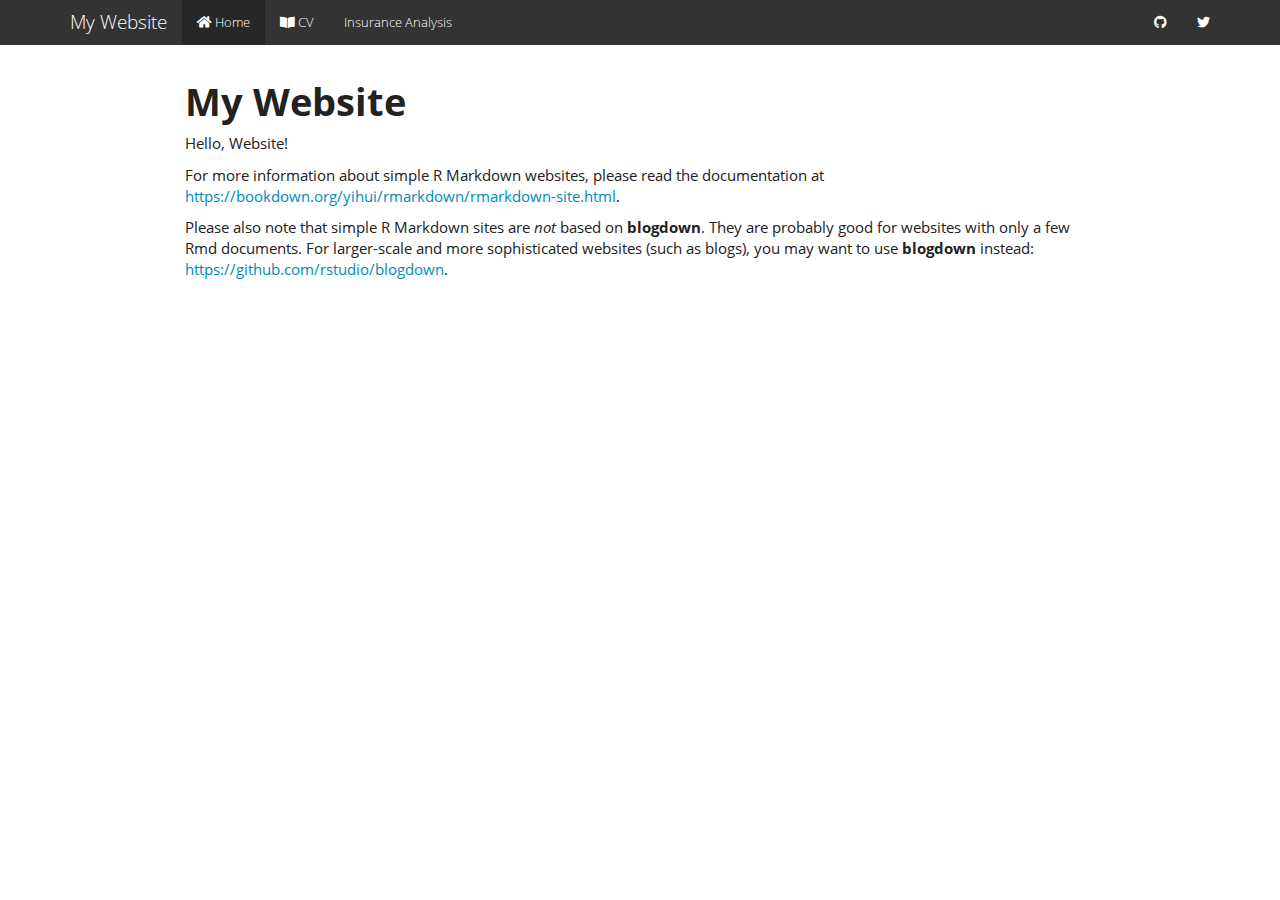
==== commit ec4bc47e: "icons" ====
--- a/docs/index.html
+++ b/docs/index.html
@@ -252,13 +252,13 @@
       <ul class="nav navbar-nav navbar-right">
         <li>
   <a href="https://github.com/Petermcc042">
-    <span class="fas fa-github"></span>
+    <span class="fa fa fa fa-github"></span>
      
   </a>
 </li>
 <li>
   <a href="https://twitter.com/rstudio">
-    <span class="fas fa-twitter"></span>
+    <span class="fa fa fa fa-twitter"></span>
      
   </a>
 </li>
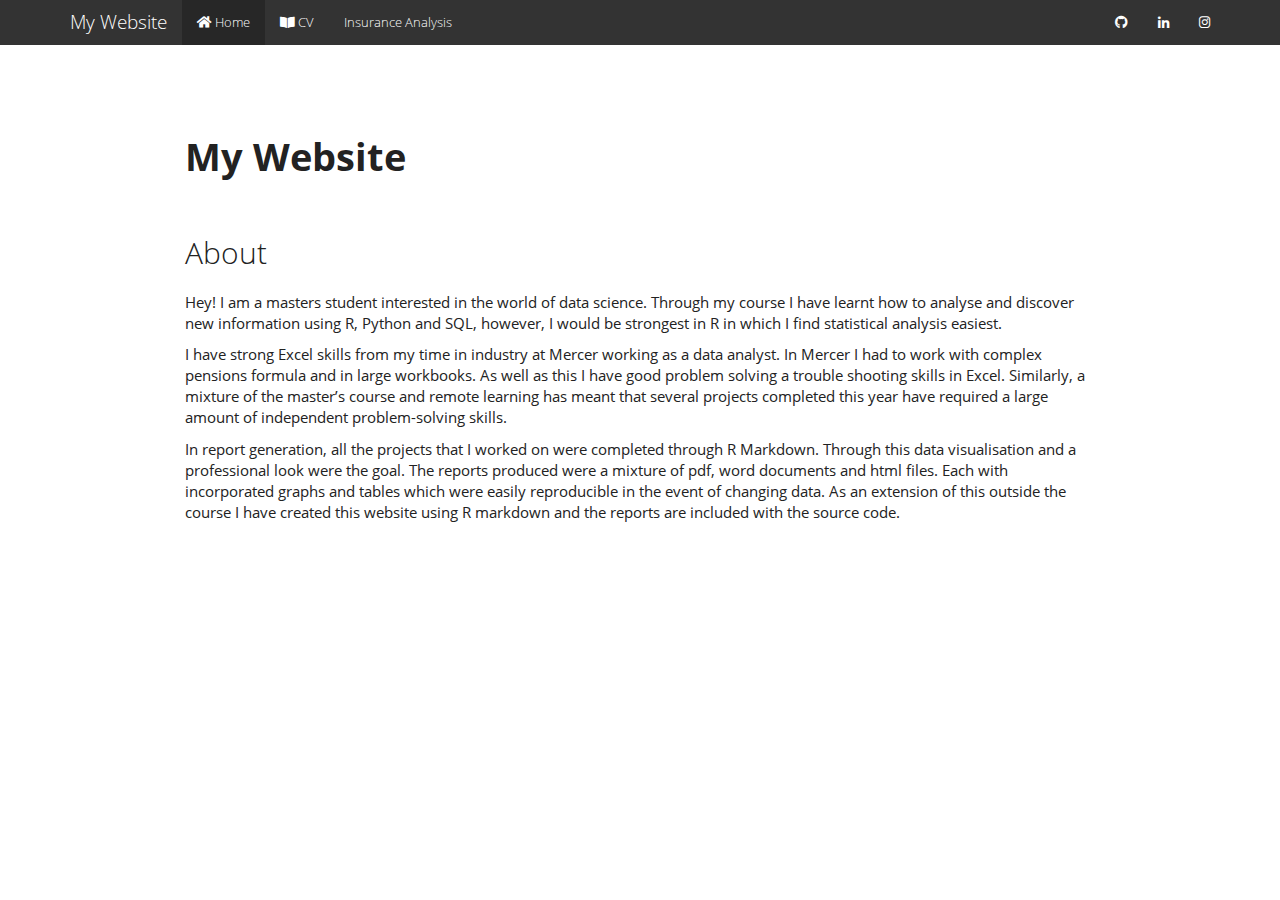
==== commit 3534544d: "favicon" ====
--- a/docs/index.html
+++ b/docs/index.html
@@ -32,6 +32,7 @@
 <script src="site_libs/accessible-code-block-0.0.1/empty-anchor.js"></script>
 <link href="site_libs/font-awesome-5.1.0/css/all.css" rel="stylesheet" />
 <link href="site_libs/font-awesome-5.1.0/css/v4-shims.css" rel="stylesheet" />
+<link rel="icon" type="image/png" href="glasses.ico"/>
 
 <style type="text/css">
   code{white-space: pre-wrap;}
@@ -47,6 +48,7 @@
 
 
 
+<link rel="stylesheet" href="style.css" type="text/css" />
 
 
 
@@ -257,8 +259,14 @@
   </a>
 </li>
 <li>
-  <a href="https://twitter.com/rstudio">
-    <span class="fa fa fa fa-twitter"></span>
+  <a href="https://www.linkedin.com/in/petermcclintock/">
+    <span class="fa fa fa fa-linkedin"></span>
+     
+  </a>
+</li>
+<li>
+  <a href="https://www.instagram.com/pedromcc17/">
+    <span class="fa fa fa fa-instagram"></span>
      
   </a>
 </li>
@@ -276,9 +284,12 @@
 </div>
 
 
-<p>Hello, Website!</p>
-<p>For more information about simple R Markdown websites, please read the documentation at <a href="https://bookdown.org/yihui/rmarkdown/rmarkdown-site.html" class="uri">https://bookdown.org/yihui/rmarkdown/rmarkdown-site.html</a>.</p>
-<p>Please also note that simple R Markdown sites are <em>not</em> based on <strong>blogdown</strong>. They are probably good for websites with only a few Rmd documents. For larger-scale and more sophisticated websites (such as blogs), you may want to use <strong>blogdown</strong> instead: <a href="https://github.com/rstudio/blogdown" class="uri">https://github.com/rstudio/blogdown</a>.</p>
+<div id="about" class="section level2">
+<h2>About</h2>
+<p>Hey! I am a masters student interested in the world of data science. Through my course I have learnt how to analyse and discover new information using R, Python and SQL, however, I would be strongest in R in which I find statistical analysis easiest.</p>
+<p>I have strong Excel skills from my time in industry at Mercer working as a data analyst. In Mercer I had to work with complex pensions formula and in large workbooks. As well as this I have good problem solving a trouble shooting skills in Excel. Similarly, a mixture of the master’s course and remote learning has meant that several projects completed this year have required a large amount of independent problem-solving skills.</p>
+<p>In report generation, all the projects that I worked on were completed through R Markdown. Through this data visualisation and a professional look were the goal. The reports produced were a mixture of pdf, word documents and html files. Each with incorporated graphs and tables which were easily reproducible in the event of changing data. As an extension of this outside the course I have created this website using R markdown and the reports are included with the source code.</p>
+</div>
 
 
 
--- a/docs/style.css
+++ b/docs/style.css
@@ -0,0 +1,25 @@
+/* links */
+a { 
+  color: #5ebccf;
+}
+
+a:hover {
+ color: #50a0b0; /* darker color when hovering */
+}
+
+
+/*----------------ADDING WHITE SPACE-------------*/
+
+.title {
+  margin-top: 2em !important;
+  margin-bottom: 0.75em;
+}
+
+.section h1,
+.section h2, 
+.section h3, 
+.section h4, 
+.section h5 { 
+  padding-top: 3em !important; /*adding so much padding because theme adds a margin-top: -65px by default */
+  margin-bottom: 0.75em;
+}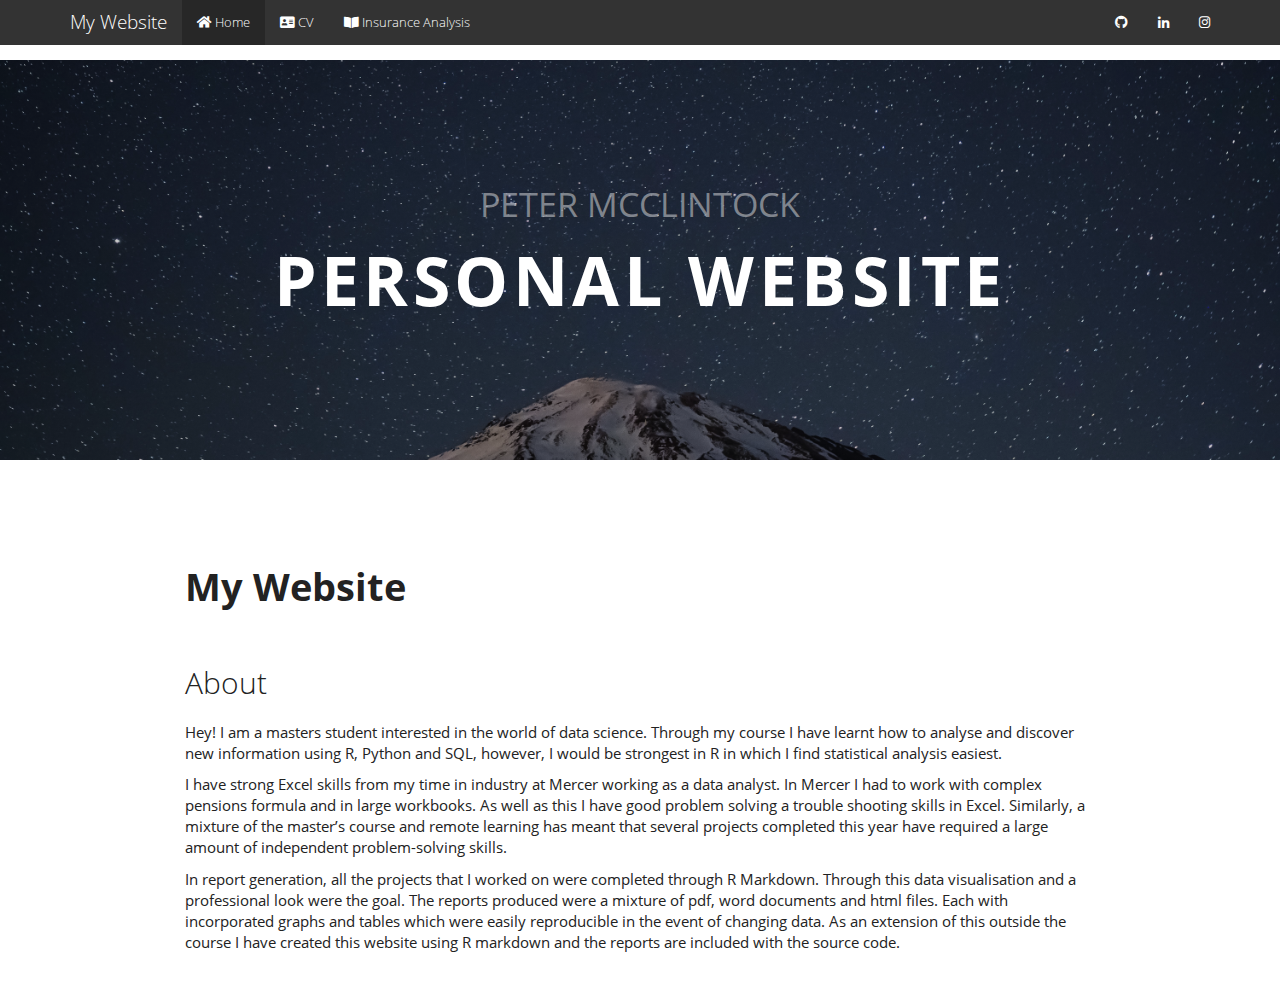
==== commit 37f343d0: "hero image" ====
--- a/docs/index.html
+++ b/docs/index.html
@@ -33,6 +33,12 @@
 <link href="site_libs/font-awesome-5.1.0/css/all.css" rel="stylesheet" />
 <link href="site_libs/font-awesome-5.1.0/css/v4-shims.css" rel="stylesheet" />
 <link rel="icon" type="image/png" href="glasses.ico"/>
+<div class="hero-image"> 
+        <div class="image-text">
+          <div class="top-text">Peter McClintock</div>
+            <div class="bottom-text">Personal Website</div>
+        </div>
+</div>
 
 <style type="text/css">
   code{white-space: pre-wrap;}
@@ -242,13 +248,17 @@
 </li>
 <li>
   <a href="cv.html">
+    <span class="fas fa-address-card"></span>
+     
+    CV
+  </a>
+</li>
+<li>
+  <a href="insurance.html">
     <span class="fas fa-book-open"></span>
      
-    CV
-  </a>
-</li>
-<li>
-  <a href="insurance.html">Insurance Analysis</a>
+    Insurance Analysis
+  </a>
 </li>
       </ul>
       <ul class="nav navbar-nav navbar-right">
--- a/docs/style.css
+++ b/docs/style.css
@@ -22,4 +22,45 @@
 .section h5 { 
   padding-top: 3em !important; /*adding so much padding because theme adds a margin-top: -65px by default */
   margin-bottom: 0.75em;
+}
+
+/* -----------HERO IMAGE AT TOP OF PAGE -----------*/
+
+/* LARGE HERO IMAGE AT TOP OF PAGE*/
+
+.hero-image {
+    position: relative;
+    margin-bottom: 2em;
+    /* liner gradient tints the image darker for readability*/
+    background-image: linear-gradient( rgba(0,0,0,.2), rgba(0,0,0,.2) ), url(mountain.jpg); 
+    height: 400px;
+    background-size: cover;
+    background-color: #141c25f2;
+    background-position: center center;
+    display: flex; /* Change to `display: none` for no hero image */
+    justify-content: center;
+    align-items: center;
+}
+
+.top-text {
+  position: relative;
+  font-size: 34px;
+  padding-bottom: 0.5em;
+  text-transform: uppercase;
+  text-align: center;
+  display: block; /* Change to `display: none` for no top text */
+  color: #ffffff72;
+}
+
+.bottom-text {
+  position: relative;
+  letter-spacing: 0.065em;
+  line-height: 1em;
+  font-size: 68px;
+  text-transform: uppercase;
+  text-align: center;
+  display: block; /* Change to `display: none` for no bottom text */
+  color: #ffffff;
+  margin-bottom: 2.5rem;
+  font-weight: bold;
 }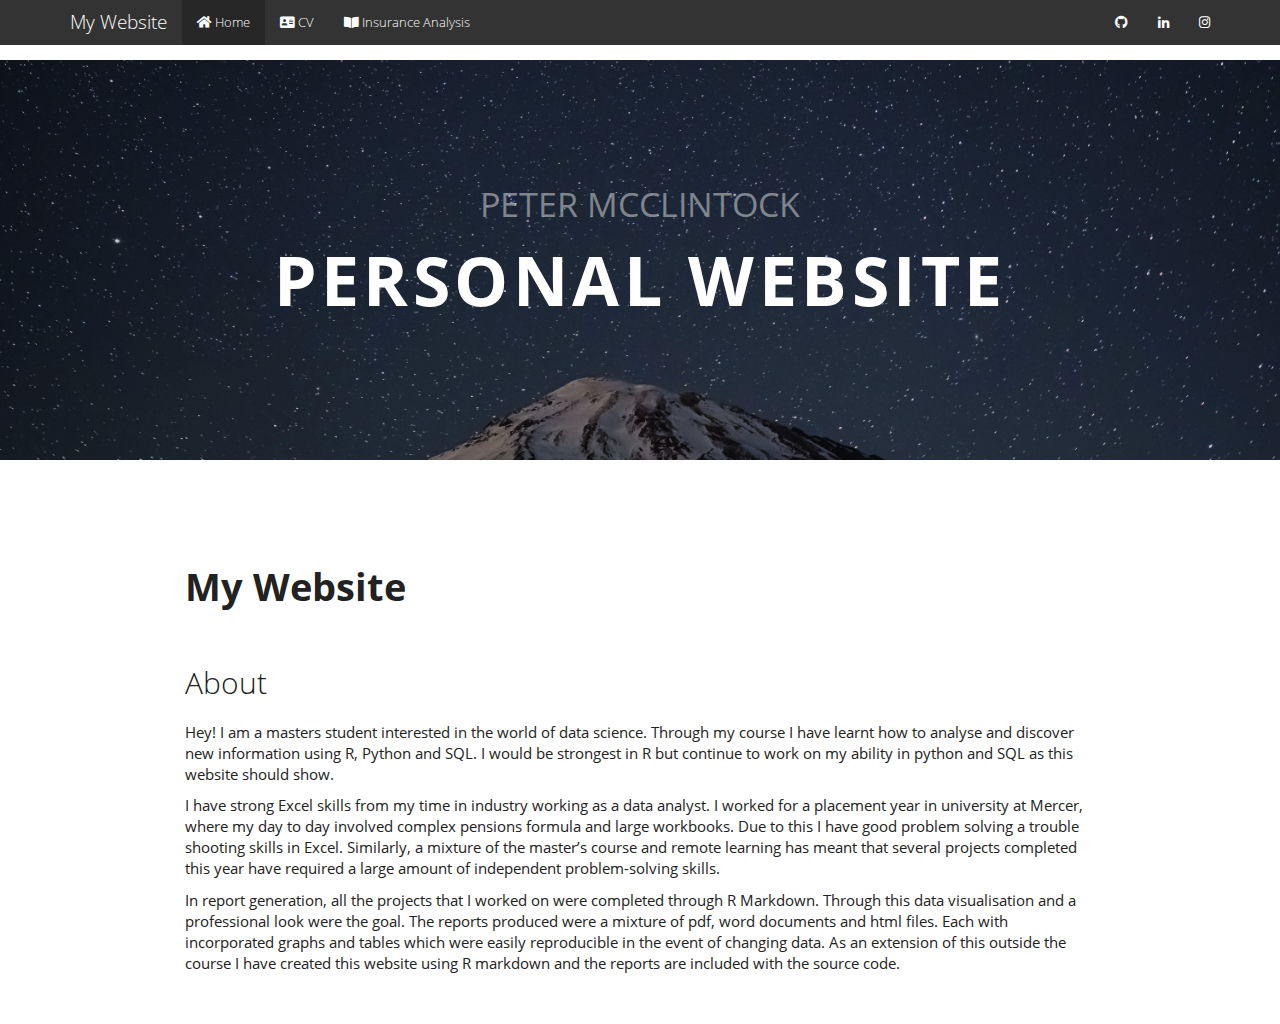
==== commit f4d80d89: "home update" ====
--- a/docs/index.html
+++ b/docs/index.html
@@ -296,8 +296,8 @@
 
 <div id="about" class="section level2">
 <h2>About</h2>
-<p>Hey! I am a masters student interested in the world of data science. Through my course I have learnt how to analyse and discover new information using R, Python and SQL, however, I would be strongest in R in which I find statistical analysis easiest.</p>
-<p>I have strong Excel skills from my time in industry at Mercer working as a data analyst. In Mercer I had to work with complex pensions formula and in large workbooks. As well as this I have good problem solving a trouble shooting skills in Excel. Similarly, a mixture of the master’s course and remote learning has meant that several projects completed this year have required a large amount of independent problem-solving skills.</p>
+<p>Hey! I am a masters student interested in the world of data science. Through my course I have learnt how to analyse and discover new information using R, Python and SQL. I would be strongest in R but continue to work on my ability in python and SQL as this website should show.</p>
+<p>I have strong Excel skills from my time in industry working as a data analyst. I worked for a placement year in university at Mercer, where my day to day involved complex pensions formula and large workbooks. Due to this I have good problem solving a trouble shooting skills in Excel. Similarly, a mixture of the master’s course and remote learning has meant that several projects completed this year have required a large amount of independent problem-solving skills.</p>
 <p>In report generation, all the projects that I worked on were completed through R Markdown. Through this data visualisation and a professional look were the goal. The reports produced were a mixture of pdf, word documents and html files. Each with incorporated graphs and tables which were easily reproducible in the event of changing data. As an extension of this outside the course I have created this website using R markdown and the reports are included with the source code.</p>
 </div>
 
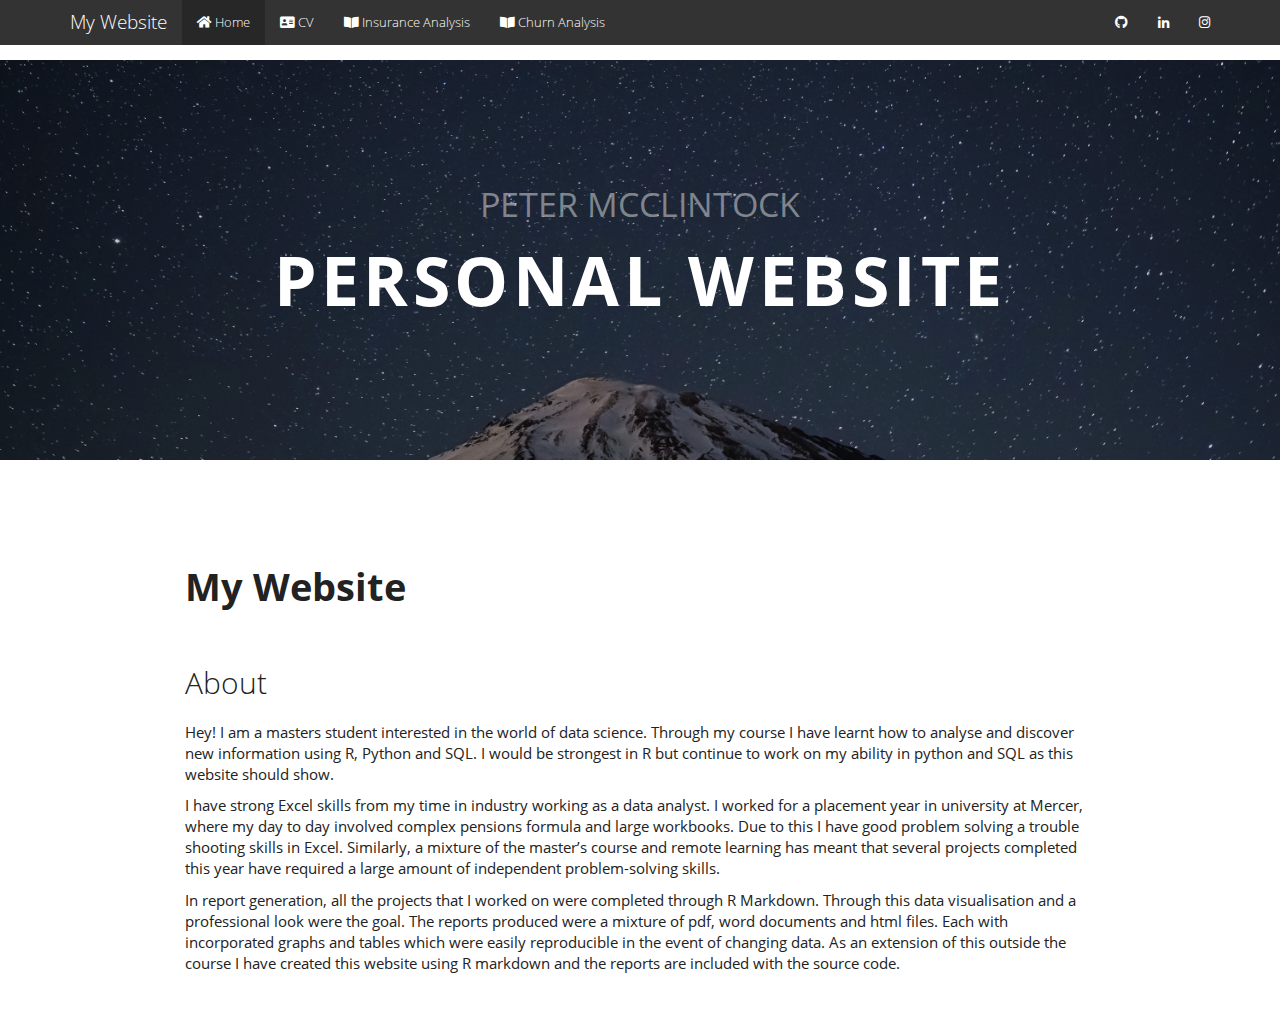
==== commit ac6181ce: "churn added" ====
--- a/docs/index.html
+++ b/docs/index.html
@@ -260,6 +260,13 @@
     Insurance Analysis
   </a>
 </li>
+<li>
+  <a href="churn.html">
+    <span class="fas fa-book-open"></span>
+     
+    Churn Analysis
+  </a>
+</li>
       </ul>
       <ul class="nav navbar-nav navbar-right">
         <li>
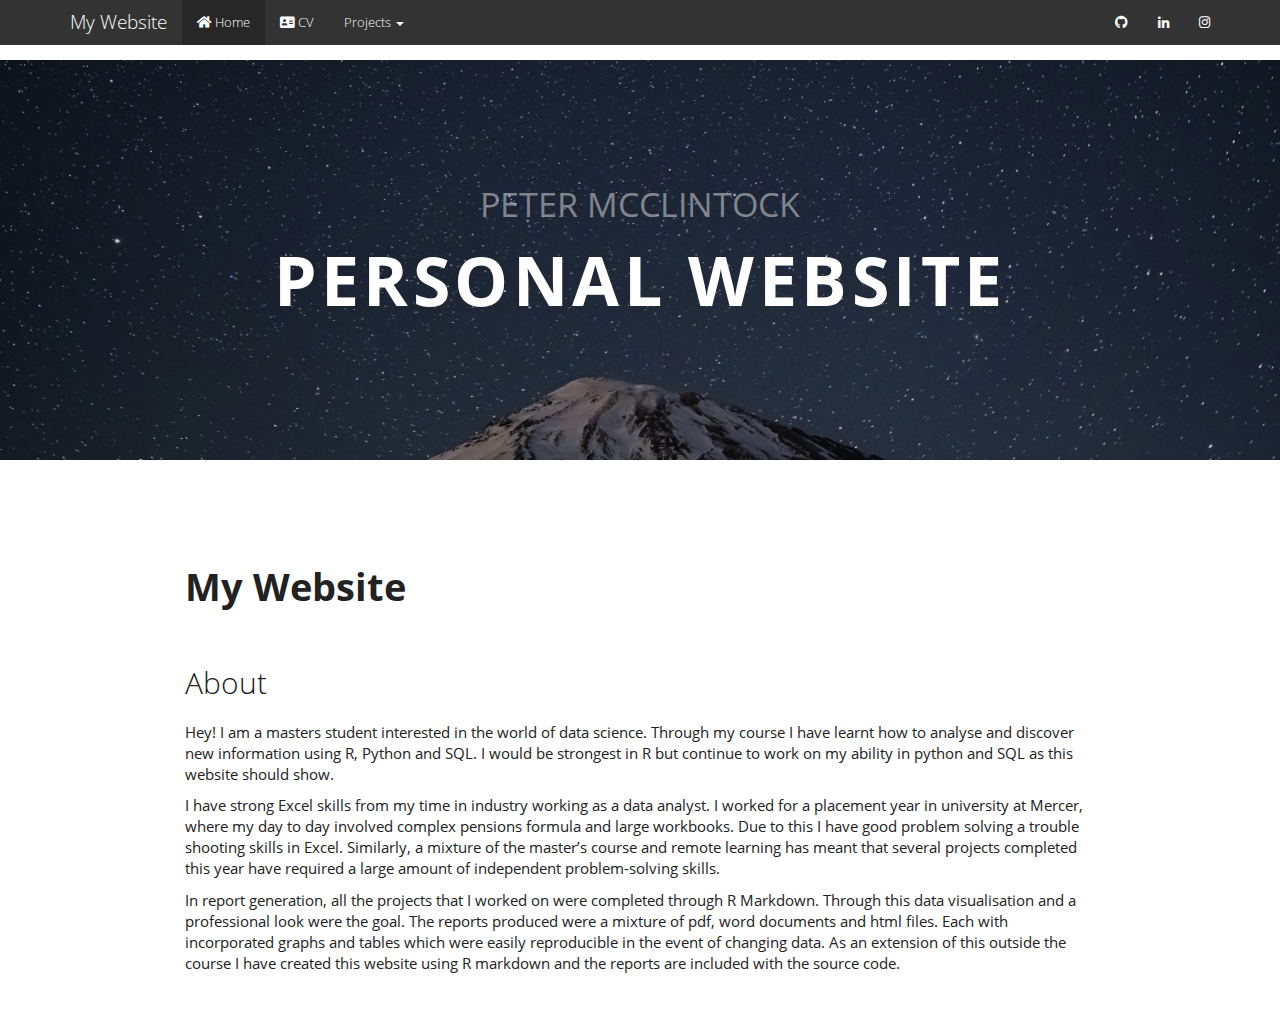
==== commit b63076dd: "menu" ====
--- a/docs/index.html
+++ b/docs/index.html
@@ -253,19 +253,28 @@
     CV
   </a>
 </li>
-<li>
-  <a href="insurance.html">
-    <span class="fas fa-book-open"></span>
-     
-    Insurance Analysis
-  </a>
-</li>
-<li>
-  <a href="churn.html">
-    <span class="fas fa-book-open"></span>
-     
-    Churn Analysis
-  </a>
+<li class="dropdown">
+  <a href="#" class="dropdown-toggle" data-toggle="dropdown" role="button" aria-expanded="false">
+    Projects
+     
+    <span class="caret"></span>
+  </a>
+  <ul class="dropdown-menu" role="menu">
+    <li>
+      <a href="insurance.html">
+        <span class="fas fa-book-open"></span>
+         
+        Insurance Analysis
+      </a>
+    </li>
+    <li>
+      <a href="churn.html">
+        <span class="fas fa-book-open"></span>
+         
+        Churn Analysis
+      </a>
+    </li>
+  </ul>
 </li>
       </ul>
       <ul class="nav navbar-nav navbar-right">
